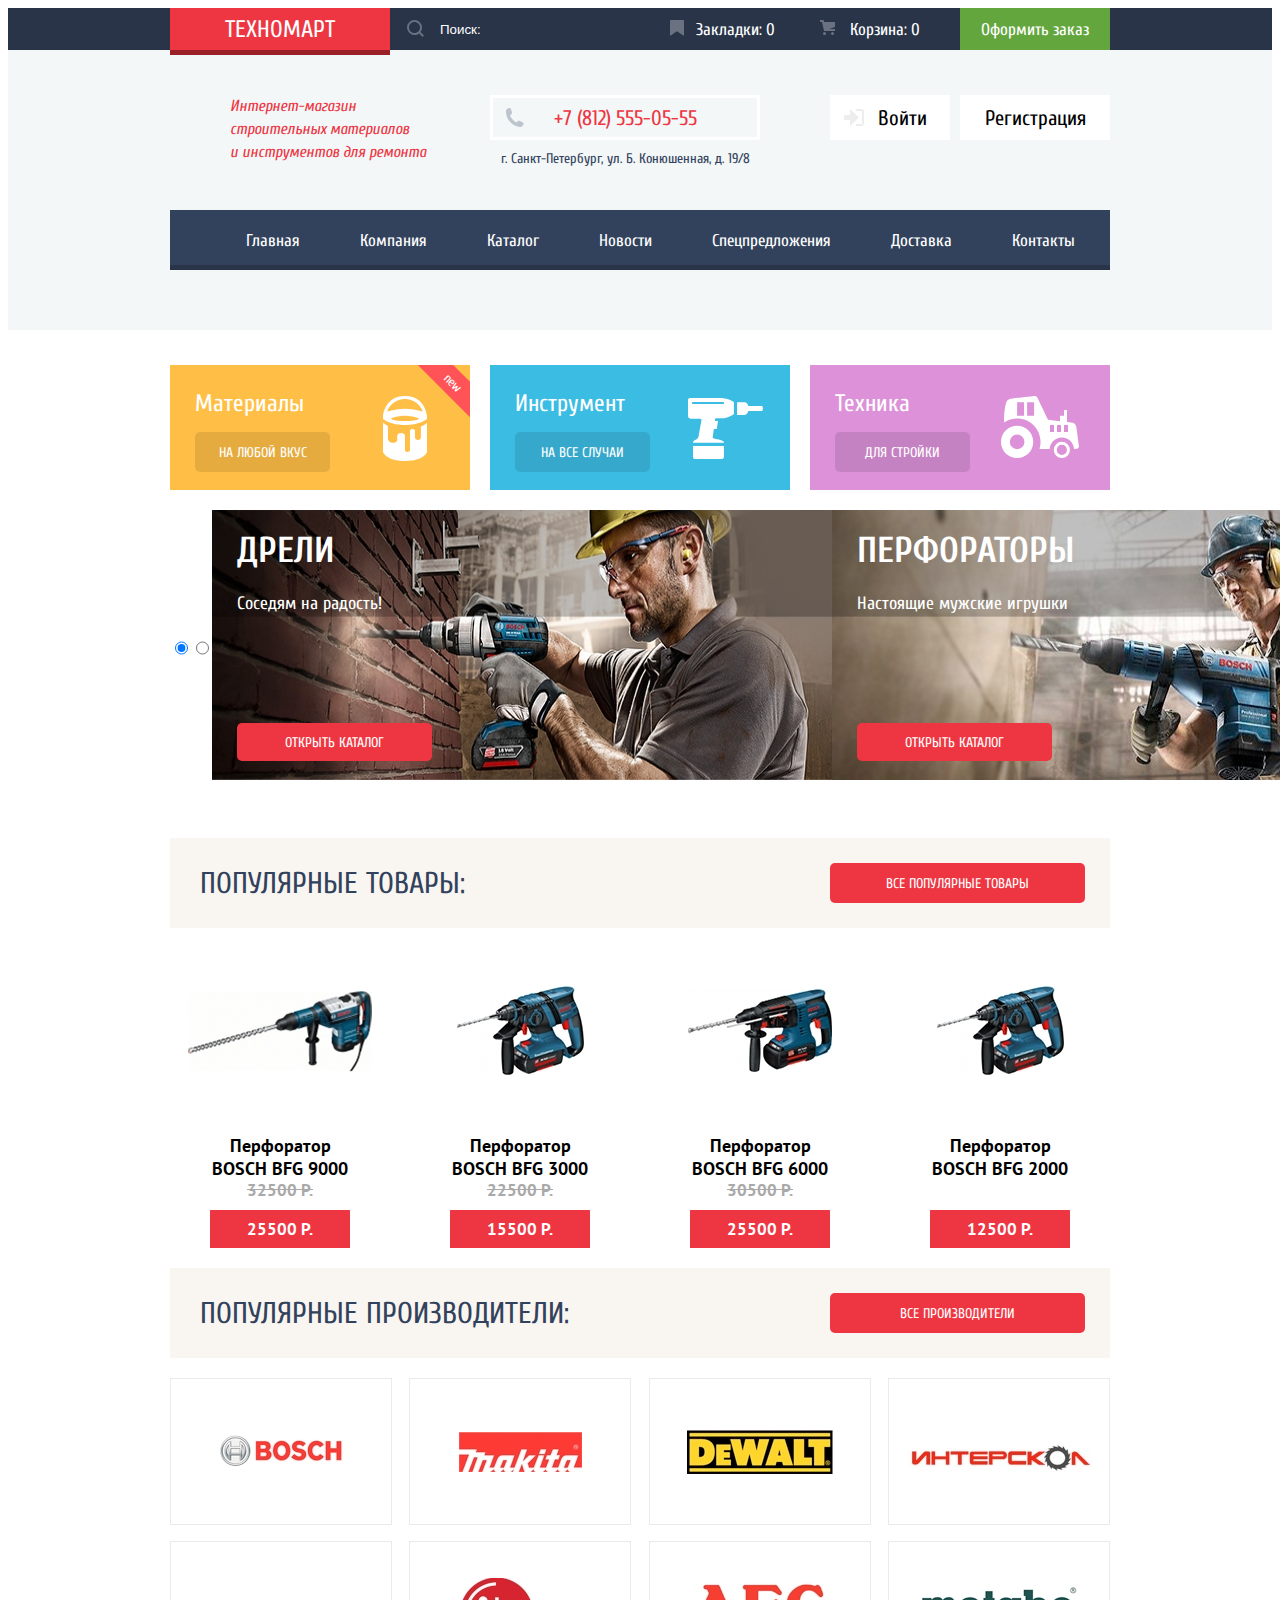
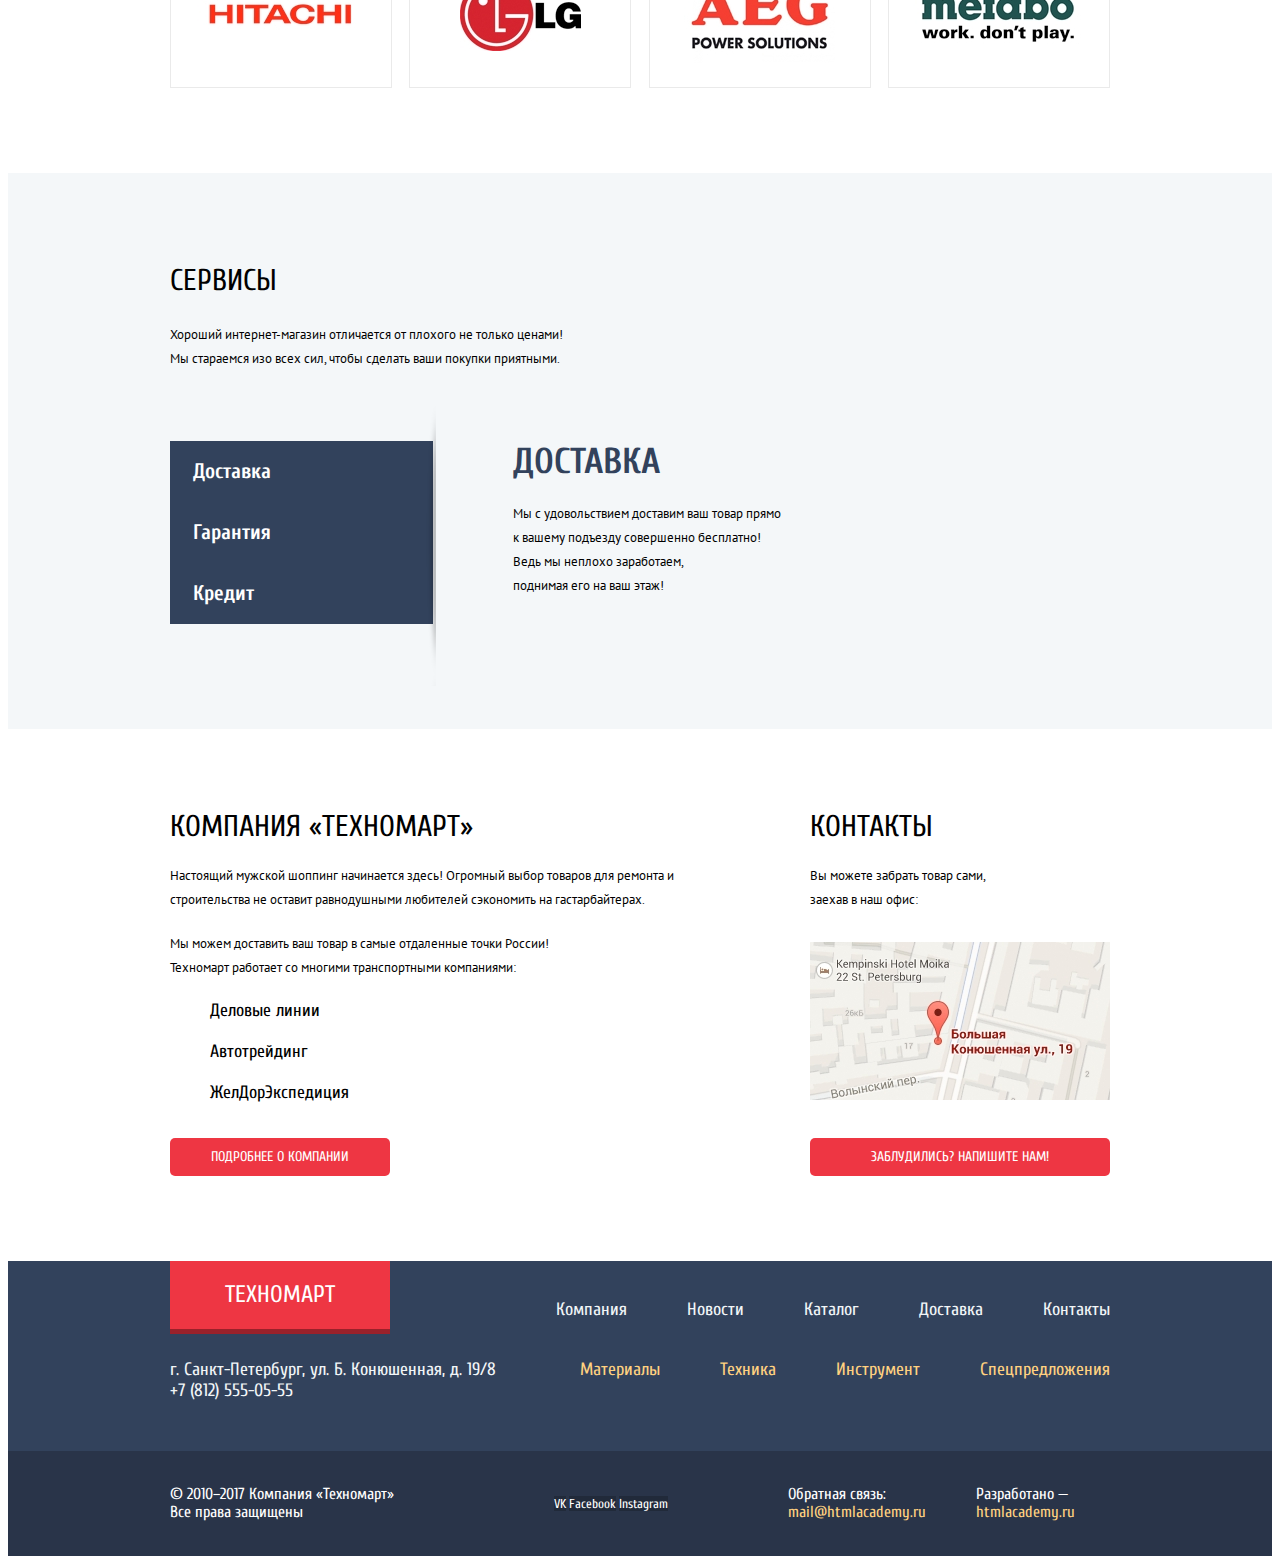
==== index.html @ 55480ac1 "Иконки" ====
<!DOCTYPE html>
<html lang="ru">
<head>
    <meta charset="UTF-8">
    <title>HTML Academy: Техномарт</title>
    <link rel="stylesheet" type="text/css" href="css/normalize.css">
    <link rel="stylesheet" type="text/css" href="css/style.css">
   	<link href="https://fonts.googleapis.com/css?family=Cuprum:400,400i,700|PT+Sans:400,700&amp;subset=cyrillic" rel="stylesheet"> 
</head>
<body>
	<header class="main_header">
		<div class="top_header">
			<div class="wrapper">
				<a href="index.html" class="logo">Техномарт</a>
				<form class="search">
					<label for="search_field" class="visually_hidden"> Поиск:</label>
					<input type="search" id="search_field" class="search_field" placeholder="Поиск:">
				</form>
				<a href="" class="bookmark">Закладки: 0</a>
				<a href="" class="basket">Корзина: 0</a>
				<a href="" class="ordering">Оформить заказ</a>
			</div>
		</div>
		<div class="main_header_main">
			<div class="wrapper">			
				<div class="main_header_about_market">
					<p>Интернет-магазин строительных материалов<br> и инструментов для ремонта</p>
				</div>
				<div class="main_header_contacts">
					<a href="tel: +78125550555">+7 (812) 555-05-55</a>
					<p>г. Санкт-Петербург, ул. Б. Конюшенная, д. 19/8</p>
				</div>
				<div class="entry">
					<div class="entry_form">
						<a href="" class="entry_form_login">Войти</a>
						<a href="">Регистрация</a>
					</div>
					<div class="entry_persone visually_hidden">
						<div class="entry_name">
							<p>Равшан Джамшутович</p>
							<button type="button" class="visually_hidden">Выход</button>
						</div>

						<div class="entry_persone_info">
							<a href="">Мои заказы</a>
							<a href="">Личный кабинет</a>
						</div>
					</div>
				</div>
			</div>
			<div class="wrapper">
				<nav class="main_navigation">
					<ul>
						<li><a href="index.html">Главная</a></li>
						<li><a href="">Компания</a></li>
						<li><a href="catalog.html">Каталог</a></li>
						<li><a href="">Новости</a></li>
						<li><a href="">Спецпредложения</a></li>
						<li><a href="">Доставка</a></li>
						<li><a href="">Контакты</a></li>
					</ul>
				</nav>
			</div>						
		</div>
	</header>
	<main>
		<section class="main_categories">
			<div class="wrapper">
				<div class="main_categories_cell">
					<div class="material categories_cell_item">
						<h2>Материалы</h2>
						<a href="">На любой вкус</a>
					</div>
					<div class="instrument categories_cell_item">
						<h2>Инструмент</h2>
						<a href="">На все случаи</a>
					</div>
					<div class="technics categories_cell_item">
						<h2>Техника</h2>
						<a href="">Для стройки</a>
					</div>
				</div>
				<div class="slider_and_info">
					<div class="slider">
						<input type="radio" id="slider_swich_backward" class="slider_swich_backward" name="slider_swich" checked value="1">
						<input type="radio" id="slider_swich_forward" class="slider_swich_forward" name="slider_swich" value="2">
						<label for="slider_swich_backward"></label>
						<label for="slider_swich_forward"></label>						
						<div class="slider_drill">
							<div class="image_container">
								<img src="img/man-and-drill.jpg" alt="Мужчина с дрелью" width="620" height="270">
							</div>
							<h2>Дрели</h2>							
							<p>Соседям на радость!</p>
							<a class="main_link" href="">Открыть каталог</a>
						</div>
						<div class="slider_puncher">
							<div class="image_container">
								<img src="img/man-and-puncher.jpg" alt="Мужчина с перфоратором" width="620" height="270">
							</div>
							<h2>Перфораторы</h2>
							<p>Настоящие мужские игрушки</p>
							<a class="main_link" href="catalog.html">Открыть каталог</a>
						</div>										
					</div>
					<div class="info">
						<div class="discounts categories_cell_item">
							<h2>Скидки 50%</h2>
							<a href="">На 350 товаров</a>
						</div>
						<div class="delivery categories_cell_item">
							<h2>Доставка</h2>
							<a href="">Бесплатно</a>
						</div>
					</div>
				</div>
			</div>
		</section>
		<section class="popular_products">
			<div class="wrapper">
				<div class="popular_products_head">
					<h2 class="category_headline">Популярные товары:</h2>
					<a class="main_link" href="">Все популярные товары</a>
				</div>
				<div class="products_grid">
					<div class="products_grid_item">
						<div class="container_grid_item">
							<div class="image_container">
								<img src="img/puncher-bosch-bfg-9000.jpg" alt="Перфоратор BOSCH BFG 9000" width="184" height="164">
							</div>
							<div class="buy_or_remember">
								<a href="">Купить</a>
								<a href="">В закладки</a>
							</div>
						</div>
						<p>Перфоратор BOSCH BFG 9000</p>
						<div class="price">
							<p>32500 Р.</p>
							<a class="main_link" href="">25500 Р.</a>
						</div>
					</div>
					<div class="products_grid_item">
						<div class="container_grid_item">
							<div class="image_container">
								<img src="img/puncher-bosch-bfg-3000.jpg" alt="Перфоратор BOSCH BFG 3000" width="127" height="112">
							</div>
							<div class="buy_or_remember">
								<a href="">Купить</a>
								<a href="">В закладки</a>
							</div>
						</div>
						<p>Перфоратор BOSCH BFG 3000</p>
						<div class="price">
							<p>22500 Р.</p>
							<a class="main_link" href="">15500 Р.</a>
						</div>
					</div>
					<div class="products_grid_item">
						<div class="container_grid_item">
							<div class="image_container">
								<img src="img/puncher-bosch-bfg-6000.jpg" alt="Перфоратор BOSCH BFG 6000" width="144" height="128">
							</div>
							<div class="buy_or_remember display_off">
								<a href="">Купить</a>
								<a href="">В закладки</a>
							</div>
						</div>
						<p>Перфоратор BOSCH BFG 6000</p>
						<div class="price">
							<p>30500 Р.</p>
							<a class="main_link" href="">25500 Р.</a>
						</div>
					</div>
					<div class="products_grid_item">
						<div class="container_grid_item">
							<div class="image_container">
								<img src="img/puncher-bosch-bfg-2000.jpg" alt="Перфоратор BOSCH BFG 2000" width="127" height="112">
							</div>
							<div class="buy_or_remember display_off">
								<a href="">Купить</a>
								<a href="">В закладки</a>
							</div>
						</div>
						<p>Перфоратор BOSCH BFG 2000</p>
						<div class="price">
							<p></p>
							<a class="main_link" href="">12500 Р.</a>
						</div>
					</div>
				</div>
			</div>
		</section>
		<section class="popular_manufacturer">
			<div class="wrapper">
				<div class="popular_manufacturer_head">
					<h2 class="category_headline">Популярные производители:</h2>
					<a class="main_link" href="">Все производители</a>
				</div>
				<div class="popular_manufacturer_grid">
					<a href=""><img src="img/bosch.jpg" alt="bosch" width="126" height="37"></a>
					<a href=""><img src="img/makita.jpg" alt="makita" width="123" height="40"></a>
					<a href=""><img src="img/dewalt.jpg" alt="dewalt" width="146" height="44"></a>
					<a href=""><img src="img/interskol.jpg" alt="interskol" width="200" height="88"></a>
					<a href=""><img src="img/hitachi.jpg" alt="hitachi" width="169" height="31"></a>
					<a href=""><img src="img/lg.jpg" alt="lg" width="121" height="73"></a>
					<a href=""><img src="img/aeg.jpg" alt="aeg" width="151" height="96"></a>
					<a href=""><img src="img/metabo.jpg" alt="metabo" width="204" height="69"></a>
				</div>				
			</div>
		</section>
		<section class="services">
			<div class="wrapper">
				<div class="services_top_part">
					<h2>Сервисы</h2>
					<p class="services_paragraph">Хороший интернет-магазин отличается от плохого не только ценами! <br>
					Мы стараемся изо всех сил, чтобы сделать ваши покупки приятными.</p>
				</div>
				<div class="services_bottom_part">
					<ul class="services_bottom_part_nav">
						<li>Доставка</li>
						<li>Гарантия</li>
						<li>Кредит</li>							
					</ul>
					<div class="services_delivery">
						<h2 class="services_headline">Доставка</h2>
						<p class="services_paragraph">Мы с удовольствием доставим ваш товар прямо<br> к вашему подъезду совершенно бесплатно!</p>
						<p class="services_paragraph">Ведь мы неплохо заработаем,<br> поднимая его на ваш этаж!</p>
					</div>
					<div class="services_guarantee">
						<h2 class="services_headline">Гарантия</h2>
						<p class="services_paragraph">Если купленный у нас товар поломается или заискрит,<br> а также в случае пожара, спровоцированного его возгаранием,<br>  вы всегда можете быть уверены в нашей гарантии.<br> Мы обменяем сгоревший товар на новый. </p>
						<p class="services_paragraph">Дом уж восстановите как-нибудь сами.</p>
					</div>
					<div class="services_credit">
						<h2 class="services_headline">Кредит</h2>
						<p class="services_paragraph">Залезть в долговую яму стало проще!</p>
						<p class="services_paragraph">Кредитные консультанты придут вам на помощь.</p>
						<a class="main_link" href="">Отправить заявку</a>
					</div>										
				</div>
			</div>
		</section>
		<section class="about">
			<div class="wrapper">
				<div class="about_company">
					<h1 class="about_headline">Компания «Техномарт»</h1>
					<p class="services_paragraph">Настоящий мужской шоппинг начинается здесь! Огромный выбор товаров для ремонта и строительства не оставит равнодушными любителей сэкономить на гастарбайтерах.</p>
					<p class="services_paragraph">Мы можем доставить ваш товар в самые отдаленные точки России! <br>
					Техномарт работает со многими транспортными компаниями:</p>
					<ul>
						<li><a class="about_company_link" href="">Деловые линии</a></li>
						<li><a class="about_company_link" href="">Автотрейдинг</a></li>
						<li><a class="about_company_link" href="">ЖелДорЭкспедиция</a></li>
					</ul>
					<a class="main_link" href="">Подробнее о компании</a>
				</div>
				<div class="contacts">
					<p class="about_headline">Контакты</p>
					<p class="services_paragraph">Вы можете забрать товар сами,<br> заехав в наш офис:</p>
					<div class="image_container">
						<img src="img/map-mini.jpg" alt="Карта" width="300" height="158">
					</div>
					<a class="main_link" href="">Заблудились? Напишите нам!</a>
				</div>
			</div>
		</section>
		<section class="write_us visually_hidden">
			<button>Закрыть</button>
			<form action="">
				<label for="your_name">Ваше имя:</label>
				<input type="text" id="your_name" class="your_name" placeholder="Имя Фамилия">
				<label for="your_email">Ваш e-mail:</label>
				<input type="main" id="your_email" class="your_email" placeholder="email@example.com">
				<label for="your_message">Текст письма:</label>
				<textarea name="Message" id="your_message" cols="30" rows="10" placeholder="В свободной форме"></textarea>
				<button type="submit">Отправить</button>
			</form>
		</section>
		<section class="maps visually_hidden">
			<button>Закрыть</button>
			<div class="image_container">
				<img src="img/map_big.jpg" alt="Карта" width="940" height="447">
			</div>
		</section>		
	</main>
	<footer>
		<div class="footer_heater">
			<div class="wrapper">
				<div class="footer_heater_top">
					<a href="index.html" class="logo">Техномарт</a>
					<ul>
						<li><a class="footer_nav_link grey" href="">Компания</a></li>
						<li><a class="footer_nav_link grey" href="">Новости</a></li>
						<li><a class="footer_nav_link grey" href="catalog.html">Каталог</a></li>
						<li><a class="footer_nav_link grey" href="">Доставка</a></li>
						<li><a class="footer_nav_link grey" href="">Контакты</a></li>
					</ul>
				</div>
				<div class="footer_heater_bottom">
					<p class="footer_contacts">г. Санкт-Петербург, ул. Б. Конюшенная, д. 19/8 <br><a href="tel: +78125550555">+7 (812) 555-05-55</a></p>
					<ul>
						<li><a class="footer_nav_link yellow" href="">Материалы</a></li>
						<li><a class="footer_nav_link yellow" href="">Техника</a></li>
						<li><a class="footer_nav_link yellow" href="">Инструмент</a></li>
						<li><a class="footer_nav_link yellow" href="">Спецпредложения</a></li>
					</ul>
				</div>
			</div>
		</div>
		<div class="footer_footer">
			<div class="wrapper">
				<p class="copyright">© 2010–2017 Компания «Техномарт»<br>Все права защищены</p>
				<div class="social">
					<a href="">VK</a>
					<a href="">Facebook</a>
					<a href="">Instagram</a>
				</div>
				<p class="feedback">Обратная связь: <br>
					<a href="mailto: mail@htmlacademy.ru">mail@htmlacademy.ru</a></p>
				<p class="developed_by">Разработано — <br>
					<a href="https://htmlacademy.ru/intensive/htmlcss">htmlacademy.ru</a></p>
			</div>
		</div>
	</footer>
	<script>document.write('<script src="http://' + (location.host || 'localhost').split(':')[0] + ':35729/livereload.js?snipver=1"></' + 'script>')</script>
  </body>
</html>
---- css/style.css ----
html {
	box-sizing: border-box;
}
body {
	font-family: 'Cuprum', Arial, sans-serif;
	font-size: 13px;
}
a { 
	text-decoration: none;
}
* {
/*outline: 1px solid red;*/
}
.visually_hidden {
	position: absolute !important;
	clip: rect(1px 1px 1px 1px); /* IE6, IE7 */
	clip: rect(1px, 1px, 1px, 1px);
	padding:0 !important;
	border:0 !important;
	height: 1px !important; 
	width: 1px !important; 
	overflow: hidden;
}
.wrapper {
	width: 940px;
	margin: 0 auto 0;
}
/*header*/
.top_header {
	width: 100%;
	background-color: #293449;
	color: #ffffff;
}
.top_header .wrapper {
	display: flex;
	min-height: 42px;
	justify-content: space-between;
}
.logo {
	display: flex;
	justify-content: center;
	align-items: center;
	position: relative;	
	min-width: 220px;
	font-size: 24px;
	color: #ffffff;
	text-transform: uppercase;
	background-color: #ee3643;
}
.logo::after {
	content: '';
	position: absolute;
	bottom: -5px;
	left: 0;
	width: 220px;
	height: 5px;
	background-color: #9a212a;

}
.logo:hover {
	background-color: #ca2c37;
}
.logo:hover::after {
	background-color: #9a212a;
}
.logo:active {
	background-color: #ba2732;
}
.logo:active::after {
	background-color: #8e1e26;
}
.top_header .wrapper {
	display: flex;
	height: 100%;
}
.top_header a:not(.logo),
.top_header .search {
	color: #ffffff;
	font-size: 17px;
}
.top_header a:not(.logo) {
	display: flex;
	justify-content: center;
	align-items: center;	
	min-width: 150px;
}
.search {
	display: flex;
	position: relative;
}
.search_field {
	min-width: 270px;
	background-color: #293449;
	border: 0;
	padding-left: 50px;
}
.search_field {
	background-image: url(../img/icon-search-stat.svg);
	background-repeat: no-repeat;	
	background-position: 17px 12px;
}
.search_field:hover {
	background-image: url(../img/icon-search.svg);
}
.search_field:active {
	background-image: url(../img/icon-search.svg);
}
.search_field:focus {
	background-image: url(../img/icon-search-red.svg);
}
.search input::-webkit-input-placeholder {
	color: #ffffff; 
	opacity: 1;
}
.search input::-moz-placeholder { 
	color: #ffffff; 
	opacity: 1; 
}
.search input:-webkit-input-placeholder {
	color: #ffffff; 
	opacity: 1;
}
.search input:-moz-placeholder { 
	color: #ffffff; 
	opacity: 1; 
}
.search_field:focus,
.search label:focus {
	background-color: #ffffff;
	color: #000000;
}
.search_field:not(:focus):hover,
.top_header a:not(.logo):not(.ordering):hover {
	background-color: #212a3a;
}
.bookmark {
	position: relative;
}
.bookmark::before {
	content: '';
	position: absolute;
	top: 12px;
	left: 10px;
	width: 17px;
	height: 17px;
	background: url(../img/icon-bookmark.svg) no-repeat;
	opacity: 0.3;
}
.bookmark:hover::before {
	opacity: 1;
}
.bookmark:active::before {
	opacity: 0.5;
}
.basket {
	position: relative;
}
.basket::before {
	content: '';
	position: absolute;
	top: 12px;
	left: 10px;
	width: 17px;
	height: 17px;
	background: url(../img/icon-cart.svg) no-repeat;
	opacity: 0.3;	
}
.basket:hover::before {
	opacity: 1;
}
.basket:active::before {
	opacity: 0.5;
}
.top_header .bookmark:active,
.top_header .basket:active {
	background-color: #161d29;
	color: rgba(255, 255, 255, 0.5);	
}
.top_header .ordering {
	background-color: #63a63e;
}
.top_header .ordering:hover {
	background-color: #5fbb2d;
}
.top_header .ordering:active {
	background-color: #518534;
	color: rgba(255, 255, 255, 0.5);
}
.main_header_main {
	min-height: 280px;
	background-color: #f3f7f8;
}
.main_header_main .wrapper:first-child {
	display: flex;
	min-height: 115px;
	padding-top: 45px;
}
.main_header_main .wrapper:last-child {
	display: flex;
}
.main_header_about_market {
	display: flex;
	justify-content: center;
	align-items: flex-start;
	min-width: 320px;
	width: 196px;
	color: #ee3643;
	font-style: italic;
	font-size: 16px;
	line-height: 23px;
}
.main_header_about_market p {
	display: flex;
	align-items: center;
	width: 200px;
	margin: 0;
}
.main_header_contacts {
	display: flex;
	position: relative;
	flex-direction: column;
	justify-content: flex-start;
	align-items: center;
}
.main_header_contacts::before {
	content: '';
	position: absolute;
	top: 13px;
	left: 15px;
	width: 19px;
	height: 19px;
	background: url(../img/icon-phone.svg) no-repeat;
	opacity: 0.9;		
}
.main_header_contacts a {
	display: flex;
	justify-content: center;
	align-items: center;
	box-sizing: border-box;
	min-width: 270px;
	min-height: 45px;
	font-size: 21px;
	color: #ee3643;
	border: 3px solid #ffffff;
}
.main_header_contacts p {
	margin-top: 10px;
	font-size: 14px;
	color: #32425c;
}
.entry {
	display: flex;
	justify-content: flex-end;
	align-items: flex-start;	
	min-width: 350px;
}
.entry_form {
	display: flex;	
}
.entry_form a:first-child {
	display: flex;
	position: relative;
	justify-content: flex-start;
	align-items: center;	
	box-sizing: border-box;
	min-width: 120px;
	min-height: 45px;
	padding-left: 48px;
	margin-right: 10px;
	background-color: #ffffff;
}
.entry_form_login::before {
	content: '';
	position: absolute;
	top: 14px;
	left: 14px;
	width: 20px;
	height: 17px;
	background: url(../img/icon-login.svg) no-repeat;
	opacity: 0.3;		
}
.entry_form_login:hover::before {
	background: url(../img/icon-login-hover.svg) no-repeat;
	opacity: 1;
}
.entry_form_login:active::before {
	background: url(../img/icon-login.svg) no-repeat;
	opacity: 0.3;
}
.entry_persone p {
	display: flex;
	justify-content: center;
	align-items: center;
	min-width: 300px;
	min-height: 45px;
	margin: 0;
}
.entry_form a:last-child {
	display: flex;
	justify-content: center;
	align-items: center;	
	min-width: 150px;
	min-height: 45px;
	background-color: #ffffff;	
}
.entry_form a,
.entry_name p {
	font-size: 21px;
	color: #000000;
}
.entry_form a:hover,
.entry_persone_info a:hover {
	color: #ee3643;	
}
.entry_form a:active,
.entry_name p:active,
.entry_persone_info a:active {
	color: rgba(0, 0, 0, 0.3);
}
.entry_persone_info {
	display: flex;
	justify-content: flex-start;
	align-items: center;
	position: relative;	
}
.entry_persone_info a:first-child {
	margin-right: 20px;
}
.entry_persone_info a:first-child::after {
	content: '';
	width: 4px;
	height: 5px;
	background-color: #32425c;
	border-radius: 50%;
	margin-left: 15px;
	position: absolute;	
	top: 6px;
	left: 90px;
}
.entry_persone_info a {
	font-size: 16px;
	color: #32425c;
	text-decoration: underline;
	margin-left: 15px;
}
.entry_name {
	display: flex;
	justify-content: center;
	align-items: center;	
	min-width: 300px;
	min-height: 45px;
	background-color: #ffffff;		
	margin-bottom: 10px;	
}
.main_navigation {
	width: 100%;
	height: 60px;
	background-color: #32425c;
	box-shadow: inset 0 -5px 0 #293449;
}
.main_navigation ul {
	display: flex;
	justify-content: center;
	list-style: none;
	margin: 0px;
}
.main_navigation a {
	display: flex;
	justify-content: center;
	align-items: center;		
	height: 60px;
	font-size: 17px;
	color: #ffffff;
	background-color: #32425c;
	padding-left: 30px;
	padding-right: 30px;
	box-shadow: inset 0 -5px 0 #293449;	
}
.main_navigation a:hover {
	background-color: #293449;
}
.main_navigation a:active {
	background-color: #1d2739;
	opacity: 0.5;
}
/*main*/
.category_headline {
	font-size: 30px;
	color: #32425c;
	font-weight: normal;
	text-transform: uppercase;
	margin: 0;
}					
/*index.html*/
/*section	main_categories*/
.main_categories {
	background-color: #ffffff;
	margin-bottom: 55px;
}
.main_categories_cell {
	display: flex;
	justify-content: space-between;
	padding-top: 35px;
	padding-bottom: 20px;
}
.categories_cell_item {
	display: flex;
	flex-direction: column;
	justify-content: flex-start;
	align-items: flex-start;	
	width: 300px;
	height: 125px;
	box-sizing: border-box;
	padding-top: 25px;
	padding-left: 25px;	
}
.categories_cell_item h2 {
	margin-top: 0;
	margin-bottom: 15px;
}
.categories_cell_item a {
	display: flex;
	justify-content: center;
	align-items: center;
	width: 135px;
	height: 40px;
	border-radius: 5px;
}				
.material {
	position: relative;
	background-color: #ffbf47;
	background-image: url(../img/icon-materials.svg);
	background-repeat: no-repeat;
	background-position: 213px 31px;
	overflow: hidden;
}
.material::after {
	content: 'new';
	position: absolute;
	top: 5px;
	right: -23px;
	width: 80px;
	height: 25px;
	background-color: #ff5357;
	color: white;
	display: flex;
	justify-content: center;
	align-items: center;
	transform: rotate(45deg);


}
.instrument {
	background-color: #3bbce3;
	background-image: url(../img/icon-instruments.svg);
	background-repeat: no-repeat;
	background-position: 198px 33px;	
}
.technics {	
	background-color: #dc91d8;
	background-image: url(../img/icon-technics.svg);
	background-repeat: no-repeat;
	background-position: 191px 31px;		
}
.discounts {	
	background-color: #8ed78f;
	background-image: url(../img/icon-discounts.svg);
	background-repeat: no-repeat;
	background-position: 196px 26px;	
}
.delivery {
	background-color: #ffc047;
	background-image: url(../img/icon-delivery.svg);
	background-repeat: no-repeat;
	background-position: 191px 32px;	
}
.material h2,
.instrument h2,
.technics h2,
.discounts h2,
.delivery h2 {
	font-size: 24px;
	font-weight: normal;
	color: #ffffff;
}
.material a,
.instrument a,
.technics a,
.discounts a,
.delivery a {
	background-color: rgba( 0, 0, 0, 0.1);
	text-transform: uppercase;
	font-size: 14px;
	color: #ffffff;
}
.material a:hover,
.instrument a:hover,
.technics a:hover,
.discounts a:hover,
.delivery a:hover {
	background-color: rgba( 0, 0, 0, 0.2);
}
.material a:active,
.instrument a:active,
.technics a:active,
.discounts a:active,
.delivery a:active {
	background-color: rgba( 0, 0, 0, 0.3);	
}
.slider_and_info {
	display: flex;
	justify-content: space-between;
}
.info {
	display: flex;
	flex-direction: column;
	align-items: flex-end;
	width: 300px;
}
.discounts {
	margin-bottom: 20px;
}
.slider {
	display: flex;
	position: relative;
	width: 620px;
/*	overflow: hidden;*/
}
input.slider_swich_forward:checked label[for="slider_swich_forward"] {
	display: flex;
	width: 300px;
	height: 300px;
	background-color: red;
}
.slider_swich_forward:checked .slider_drill,
.slider_swich_forward:checked .slider_puncher {
	transform: translateX(-620px);
}
.slider h2 {
	font-size: 36px;
	color: #ffffff;
	text-transform: uppercase;
	margin: 0;
}
.slider p {
	font-size: 18px;
	color: #ffffff;
}
.slider_drill,
.slider_puncher {
	position: relative;
}
.slider_drill h2,
.slider_puncher h2 {
	position: absolute;
	top: 20px;
	left: 25px;
}
.slider_drill p,
.slider_puncher p {
	position: absolute;
	top: 65px;
	left: 25px;	
}
.slider_drill a,
.slider_puncher a {
	display: flex;
	justify-content: center;
	align-items: center;	
	position: absolute;
	bottom: 22px;
	left: 25px;	
	width: 195px;
	height: 38px;
	border-radius: 5px;
}
.main_link {
	background-color: #ee3643;
	font-size: 14px;
	color: #ffffff;
	text-transform: uppercase;
}
.main_link:hover {
	background-color: #ca2c37;
}
.main_link:active {
	background-color: #ba2732;
}
/*section popular_products*/
.popular_products {
	background-color: #ffffff;
}
.popular_products_head,
.popular_manufacturer_head {
	display: flex;
	box-sizing: border-box;
	justify-content: space-between;
	align-items: center;
	width: 100%;
	min-height: 90px;
	background-color: #f9f5f0;
	padding-left: 30px;
	padding-right: 25px;
	margin-bottom: 20px;
}
.popular_products_head a,
.popular_manufacturer_head a {
	display: flex;
	justify-content: center;
	align-items: center;
	width: 255px;
	height: 40px;
	border-radius: 5px;	
}
.products_grid {
	display: flex;
	justify-content: space-between;
}
.products_grid_item {
	display: flex;
	position: relative;		
	flex-direction: column;
	justify-content: space-between;
	align-items: center;
	width: 220px;
	height: 320px;
	box-sizing: border-box;
	padding-bottom: 20px;
}
.products_grid_item:hover {
	box-shadow: 0 10px 25px rgba(41, 52, 73, 0.5);
} 
.container_grid_item {
	display: flex;
	position: relative;	
	justify-content: center;
	align-items: center;	
	width: 100%;
	height: 180px;
}
.buy_or_remember {
	position: absolute;
	top: 43px;
	left: 41px;
	display: none;	
}
.products_grid_item:hover img {
	display: none;
}
.products_grid_item:hover .buy_or_remember {
	display: block;
}
.price {
	display: flex;
	flex-direction: column;
	justify-content: center;
	align-items: center;	
}
.price a {
	display: flex;
	justify-content: center;
	align-items: center;	
	width: 140px;
	height: 38px;
	box-sizing: border-box;
}
.products_grid_item p:first-of-type {
	width: 160px;
	height: 18px;
	text-align: center;
	font-family: "PT Sans", Arial, sans-serif;
	font-size: 18px;
	font-weight: bold;
	color: #000000;
	margin-bottom: 10px;	
}
.price p:last-of-type {
	font-family: "PT Sans", Arial, sans-serif;
	font-size: 17px;
	font-weight: bold;	
	color: #a9a9a9;	
	text-decoration: line-through;
	text-transform: uppercase;
	margin-bottom: 13px;
}
.price a {
	font-family: "PT Sans", Arial, sans-serif;
	font-size: 17px;
	font-weight: bold;
	color: #ffffff;
	text-transform: uppercase;	
}
.buy_or_remember a:first-child {
	display: flex;
	justify-content: center;
	align-items: center;
	width: 135px;
	height: 38px;	
	border-radius: 3px;
	background-color: #63a63e;
	box-shadow: inset 0 -3px 0 #367315;
	font-size: 14px;
	color: #ffffff;
	text-transform: uppercase;
	margin-bottom: 8px;
}
.buy_or_remember a:first-child:hover {
	background-color: #5fbb2d;
	box-shadow: inset 0 -3px 0 #367315;	
}
.buy_or_remember a:first-child:active {
	background-color: #518534;
	box-shadow: none;		
}
.buy_or_remember a:last-child {
	display: flex;
	box-sizing: border-box;
	justify-content: center;
	align-items: center;
	width: 135px;
	height: 38px;	
	border-radius: 3px;	
	border: 3px solid #63a63e;
	font-size: 14px;
	color: #32425c;
	text-transform: uppercase;
}
.buy_or_remember a:last-child:hover {
	border: 3px solid #32425c;	
}
.buy_or_remember a:last-child:active {
	border: 3px solid #32425c;
	opacity: 0.3;
	color: #32425c;
}
/*section popular_manufacturer*/
.popular_manufacturer {
	background-color: #ffffff;	
}
.popular_manufacturer_grid {
	display: flex;
	justify-content: space-between;
	align-content: space-between;
	min-height: 310px;
	flex-wrap: wrap;
	margin-bottom: 85px;	
}

.popular_manufacturer_grid a {
	display: flex;
	justify-content: center;
	align-items: center;
	width: 220px;
	height: 145px;	
	border: 1px solid #eaeaea;
}
.popular_manufacturer_grid a:hover {
	box-shadow: 0 10px 25px rgba(41, 52, 73, 0.5);
}
.popular_manufacturer_grid a:active {
	box-shadow: 0 4px 10px rgba(41, 52, 73, 0.5);
}
/* section services*/
.services {
	background-color: #f4f7f9;
	padding-top: 65px;
	padding-bottom: 105px;
}
.services_top_part {
	margin-bottom: 70px;
}
.services_top_part h2 {
	font-size: 30px;
	color: #000000;
	font-weight: normal;
	text-transform: uppercase;
}
.services_paragraph {
	font-family: "PT Sans", Arial, sans-serif;
	font-size: 13px;
	color: #000000;
	line-height: 24px;
	margin: 0;
}
.services_headline {
	font-size: 36px;
	color: #32425c;
	text-transform: uppercase;
	margin: 0;
}
.services_bottom_part {
	display: flex;
	justify-content: flex-start;
	align-items: flex-start;
}
.services_guarantee {
	display: none;
}
.services_credit {
	display: none;
}
.services_bottom_part_nav {
	display: flex;
	position: relative;
	box-sizing: border-box;
	flex-direction: column;
	min-width: 240px;
	list-style: none;
	align-self: flex-start;
	margin: 0;
	padding: 0;
}
.services_bottom_part_nav:after {
	content: '';
	position: absolute;
	top: -35px;
	right: -4px;
	width: 11px;
	height: 280px;
	background: url(../img/shadow_line.png);
}
.services_bottom_part_nav li {
	display: flex;
	align-items: center;
	width: 240px;
	height: 61px;
	background-color: #32425c;
	font-size: 21px;
	font-weight: bold;
	color: #ffffff;
	padding-left: 23px;
}
.services_bottom_part_nav li:hover {
	background-color: #293449;
}
.services_bottom_part_nav li:active {
	background-color: #ffffff;
	color: #32425c;
}
.services_delivery,
.services_guarantee,
.services_credit {
	margin-left: 80px;
}
.services_delivery h2,
.services_guarantee h2,
.services_credit h2 {
	margin-bottom: 20px;
}

/*section about*/
.about .wrapper {
	display: flex;
	justify-content: space-between;
	padding-top: 80px;
	margin-bottom: 85px;
}
.about_company {
	display: flex;
	flex-direction: column;
	width: 520px; 
}
.contacts {
	display: flex;
	flex-direction: column;	
	width: 300px;
}
.about_headline {
	font-size: 30px;
	font-weight: normal;
	text-transform: uppercase;
	margin-top: 0;
	margin-bottom: 20px;
}
.about_company .services_paragraph {
	margin-bottom: 20px;
}
.about_company ul {
	list-style: none;
	margin: 0;
}
.about_company li:not(:last-child) {
	margin-bottom: 20px;
}
.about_company li:last-child {
	margin-bottom: 35px;
}
.about_company .main_link {
	display: flex;
	justify-content: center;
	align-items: center;
	width: 220px;
	height: 38px;
	border-radius: 5px;
}
.about_company_link {
	font-size: 18px;
	color: #000000;	
}
.contacts .services_paragraph {
	margin-bottom: 30px;
}
.contacts img {
	margin-bottom: 35px;	
}
.contacts .main_link {
	display: flex;
	justify-content: center;
	align-items: center;
	width: 300px;
	height: 38px;
	border-radius: 5px;		
}
/*cataloh.html*/
.breadcrumbs ul {
	display: flex;
	list-style: none;
	margin: 0;
	padding: 0;
}
.breadcrumbs li {
	margin-right: 40px;
}
.breadcrumbs_link {
	font-family: "PT Sans", Arial, sans-serif;
	font-size: 13px;
	line-height: 60px;
	color: #000000;
	text-transform: uppercase;
}
/*section product_page*/
.perforator_link {
	display: flex;
	justify-content: flex-start;
	align-items: center;
	width: 100%;
	min-height: 90px;
}
.perforator_link .category_headline {
	margin-left: 30px;
}
.perforator_link {
	background-color: #f2f6f8;	
	margin-bottom: 20px;
}
.product_page_container {
	display: flex;
	justify-content: space-between;
}
.product_page_container aside {
	display: flex;
	flex-direction: column;
	width: 220px;
}
.product_page .product_grid {
	display: flex;
	flex-direction: column;
	width: 700px;
}			
.filter {
	align-self: flex-start;
	background-color: #f7f3ec;
}
.column_pointer {	
	display: flex;
	justify-content: flex-start;
	align-items: center;
	height: 38px;
	font-family: "PT Sans", Arial, sans-serif;
	font-size: 13px;
	color: #000000;
	text-transform: uppercase;
	padding-left: 18px;
	margin: 0;	
}
.filter label {
	display: flex;
	justify-content: flex-start;
	align-items: center;
	width: 100%;
	min-height: 55px;	
	font-family: "PT Sans", Arial, sans-serif;
	font-size: 17px;
	font-weight: bold;
	color: #000000;
	background-color: #ffffff;
	text-transform: uppercase;
}
.filter	button {
	font-family: "PT Sans", Arial, sans-serif;
	font-size: 13px;
	color: #000000;	
}
.sorting {
	display: flex;
	background-color: #f7f3ec;
	margin-bottom: 20px;
}
.sorting p {
	margin-right: 140px;	
}
.sorting a:first-of-type {
	margin-right: 70px;
}
.sorting a:nth-of-type(2) {
	margin-right: 65px;	
}
.sorting a:nth-of-type(3) {
	margin-right: 45px;	
}
.sorting a {
	align-self: center;
	font-family: "PT Sans", Arial, sans-serif;
	font-size: 13px;
	line-height: 13px;
	color: #000000;
	opacity: 0.3;
	text-transform: uppercase;
	border-bottom: 1px dotted #ee3643;	
}
.sorting a:hover {
	color: #000000;
	opacity: 1;
	border-bottom: 1px solid #ee3643;	
}
.sorting a:active {
	color: #ee3643;
	border: none;
}
.puncher_products_grid {
	display: flex;
	flex-wrap: wrap;
	justify-content: space-between;
}
.puncher_products_grid .products_grid_item:not(:nth-last-child(-n+3)) {
	margin-bottom: 20px;
}
.puncher_products_grid .products_grid_item:nth-last-child(-n+3) {
	margin-bottom: 50px;	
}
.pagination {
	margin-bottom: 60px;
}
.pagination ul {
	display: flex;
	list-style: none;
	margin: 0;
	padding: 0;
}
.pagination li {
	margin-right: 10px;
}
.pagination a {
	display: flex;
	justify-content: center;
	align-items: center;
	font-family: "PT Sans", Arial, sans-serif;
	font-size: 13px;
	color: #000000;	
	background-color: #ffffff;
	border: 1px solid #e5e5e5;
}
.pagination a:not(.pagination_next) {
	width: 38px;
	height: 38px;	
}
.pagination_next {
	width: 140px;
	height: 38px;
}
.pagination a:hover {
	border: 1px solid #bdc6ca;
}
.pagination a:active {
	border: 1px solid #ee3643;
}
/*.pagination a:visited {
	color: #ffffff;
	background-color: #ee3643;
	border: none;
}*/
/*section about_punchers*/
.about_punchers {
	background-color: #f2f6f8;
	padding-top: 65px;
	padding-bottom: 75px;
}
.about_punchers h2 {
	margin-top: 0;
	margin-bottom: 30px;
}				
/*footer*/
.footer_heater {
	background-color: #32425c;
	padding-bottom: 50px;	
}
.footer_heater .wrapper {
	display: flex;
	flex-direction: column;
}
.footer_heater_top,
.footer_heater_bottom {
	display: flex;
	justify-content: space-between;
}
.footer_heater_top .logo {
	width: 220px;
	height: 68px;
	margin-bottom: 30px;
}
.footer_heater_top ul,
.footer_heater_bottom ul {
	display: flex;
	align-items: center;
	list-style: none;
	padding: 0;
}
.footer_heater_bottom ul {
	align-items: flex-start;
}
.footer_heater_bottom .footer_contacts {
	margin: 0;
}
.footer_heater_top li:not(:last-child),
.footer_heater_bottom li:not(:last-child) {
	margin-right: 60px;
}
.grey {
 	color: #f1f5f7;
}
.yellow {
	color: #ffd180;	
}
.footer_nav_link {
	font-size: 18px;
}
.footer_nav_link:hover {
	text-decoration: underline;
}
.footer_nav_link:active {
	opacity: 0.5;
	text-decoration: none;
}
.footer_contacts,
.footer_contacts a {
	font-size: 18px;
	color: #f1f5f7;
}
.footer_heater_bottom > ul {
	list-style: none;
		margin: 0;
}
.footer_footer {
	background-color: #293449;
}
.footer_footer .wrapper {
	display: flex;
	align-items: center;
	min-height: 105px;	
}
.copyright {
	font-size: 16px;
	line-height: 18px;
	color: #ffffff;
	margin: 0;
}
.social {
	margin-left: 160px;
}
.social a {
	background-color: #212a3a; 
	color: #ffffff;
}
.social a:hover,
.social a:active {
	background-color: #ee3643;
}
.feedback {
	margin-left: 120px;
}
.developed_by {
	margin-left: 50px;	
}
.feedback,
.developed_by {
	font-size: 16px;
	color: #ffffff;
}
.feedback a,
.developed_by a  {
	color: #ffd180;
}
.feedback a:hover,
.developed_by a:hover  {
	text-decoration: underline;
}
.feedback a:active,
.developed_by a:active {
	color: #ee3643;
}
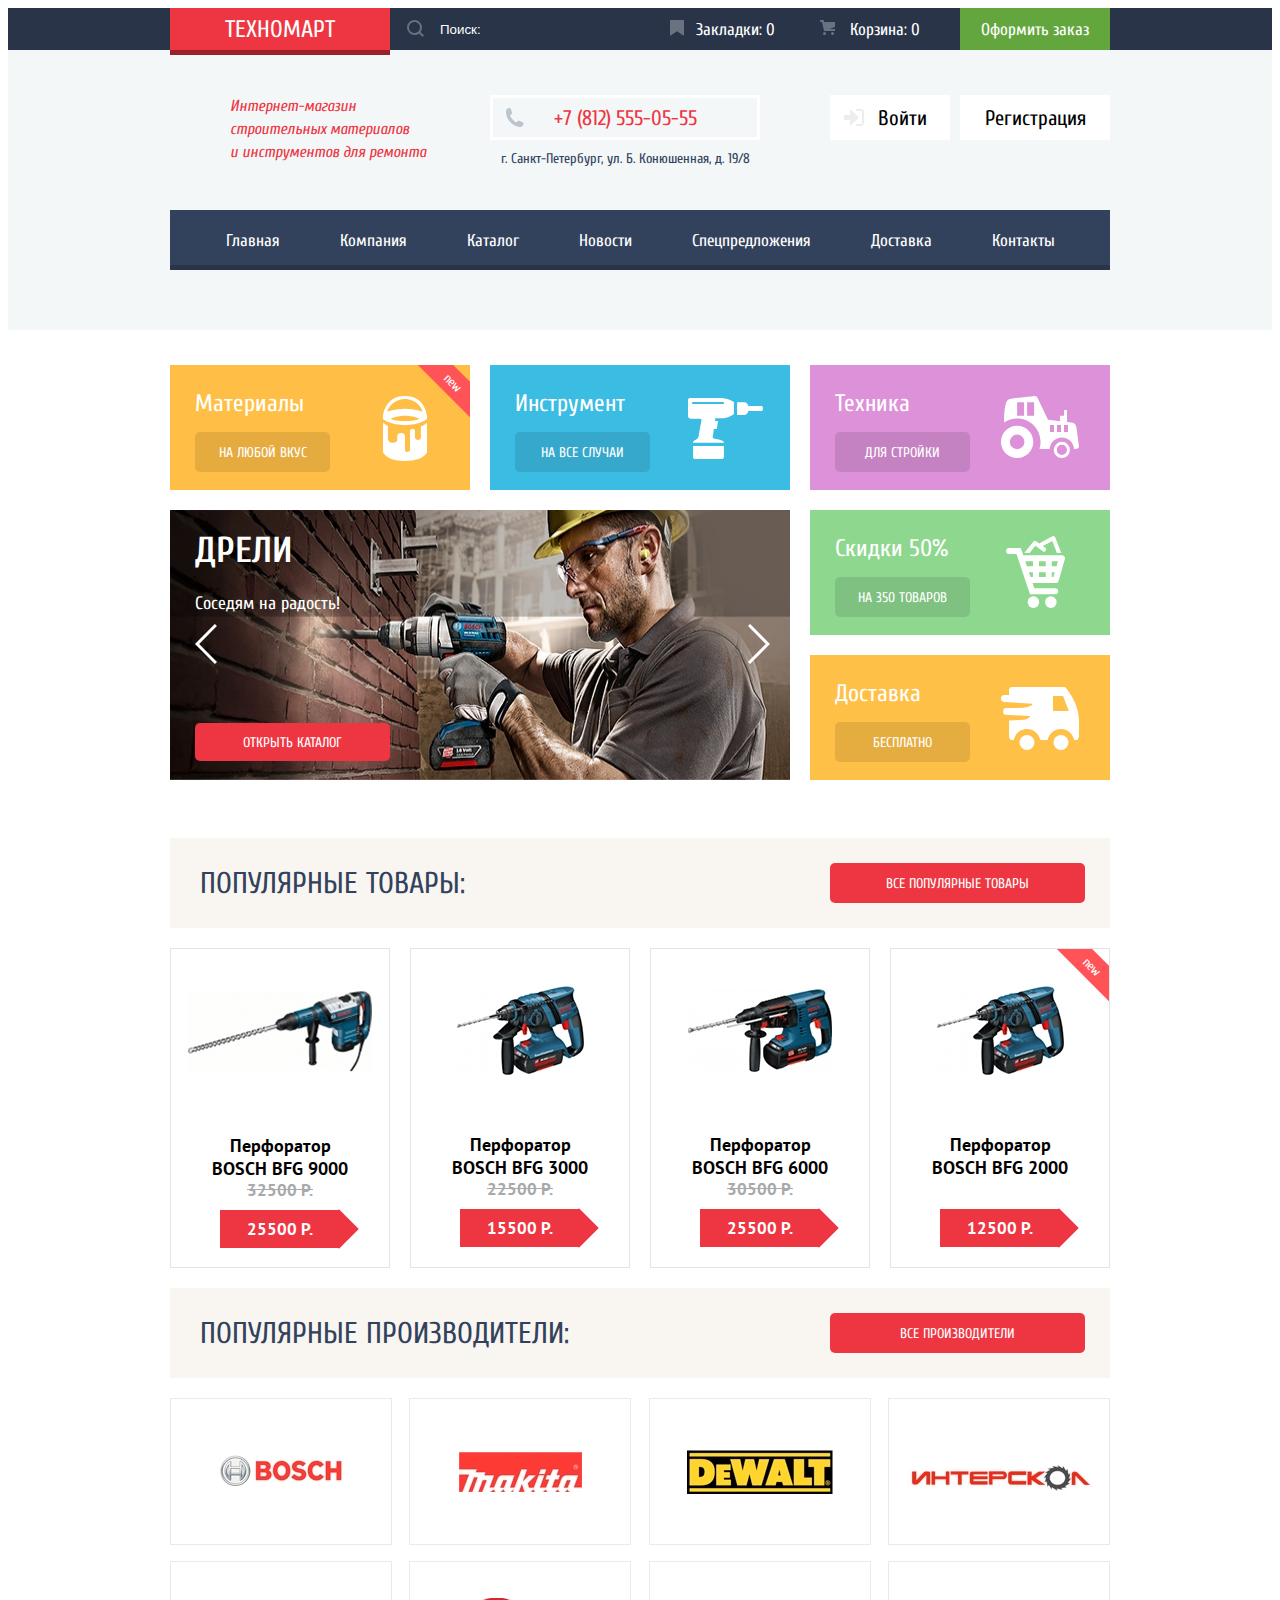
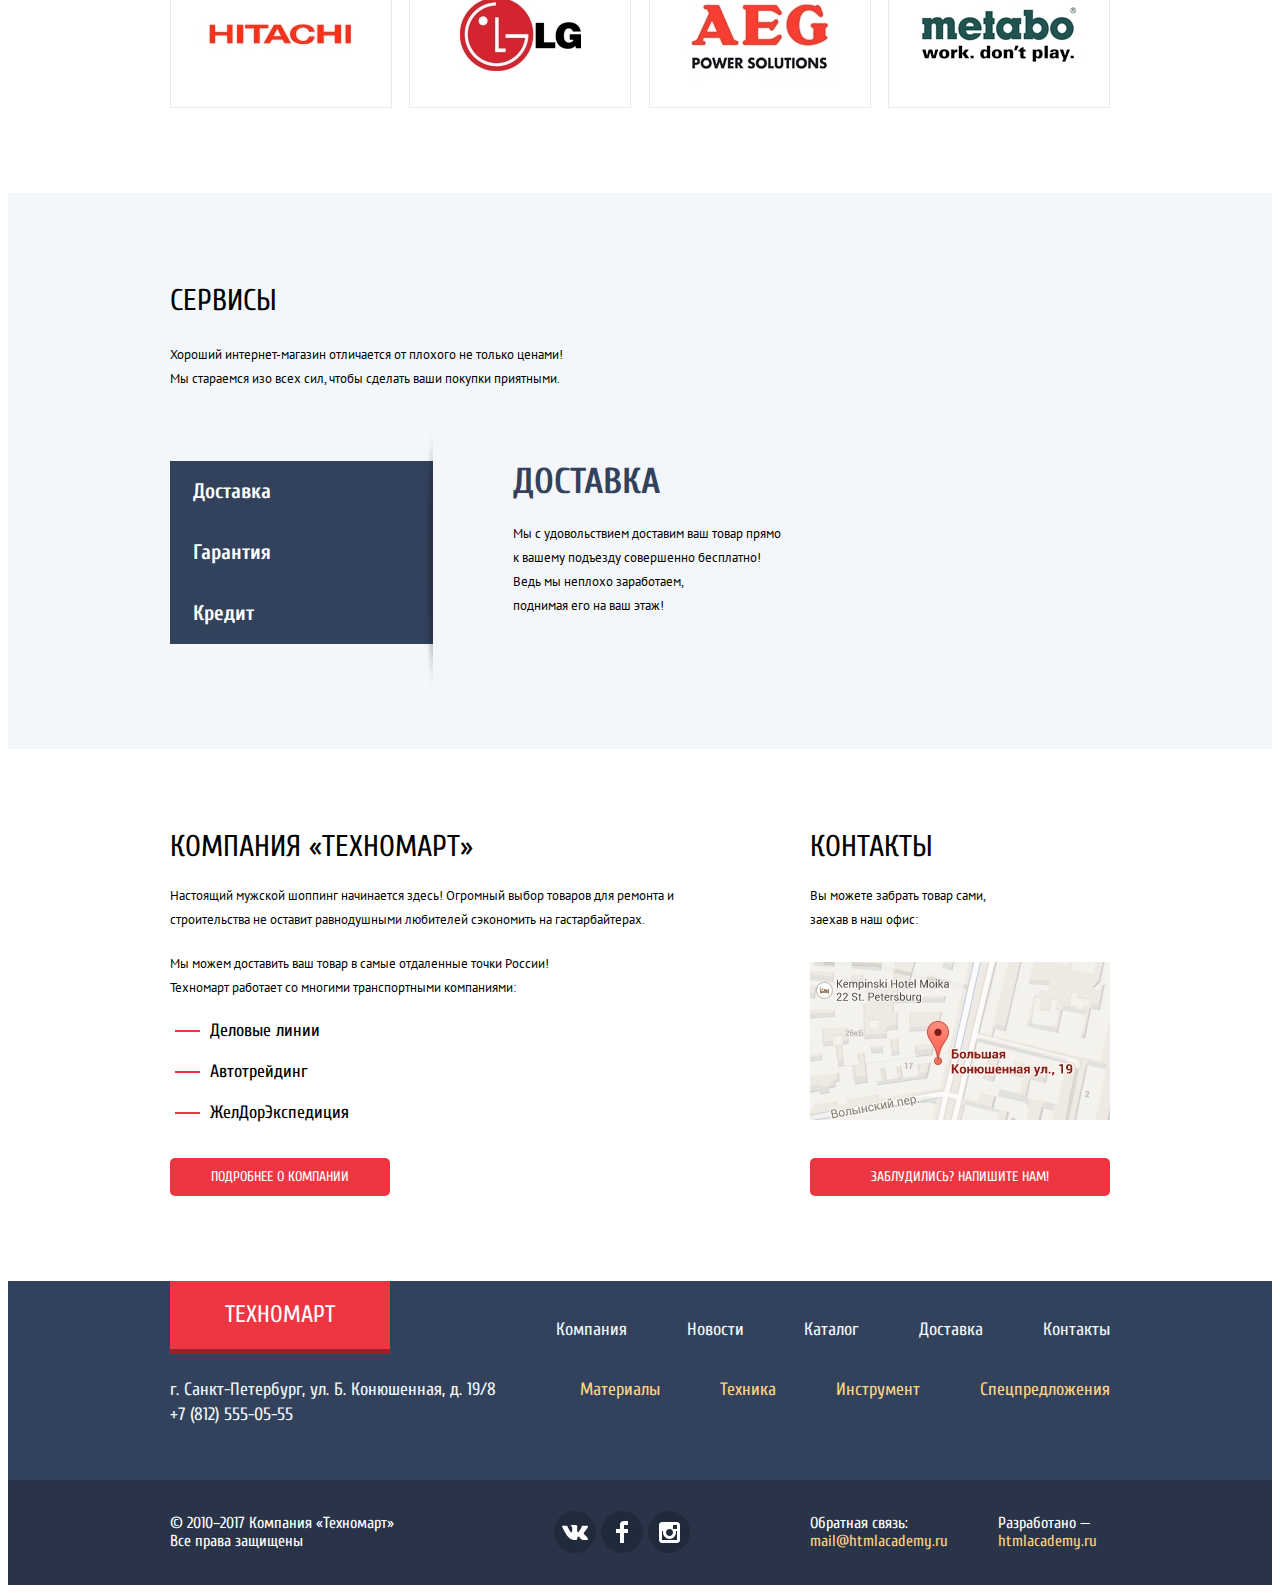
==== commit 26f2dfa6: "Добавление popup-ов" ====
--- a/index.html
+++ b/index.html
@@ -67,7 +67,7 @@
 		<section class="main_categories">
 			<div class="wrapper">
 				<div class="main_categories_cell">
-					<div class="material categories_cell_item">
+					<div class="material sticker categories_cell_item">
 						<h2>Материалы</h2>
 						<a href="">На любой вкус</a>
 					</div>
@@ -82,10 +82,10 @@
 				</div>
 				<div class="slider_and_info">
 					<div class="slider">
-						<input type="radio" id="slider_swich_backward" class="slider_swich_backward" name="slider_swich" checked value="1">
-						<input type="radio" id="slider_swich_forward" class="slider_swich_forward" name="slider_swich" value="2">
+						<input type="radio" id="slider_swich_backward" class="slider_swich_backward visually_hidden" name="slider_swich" value="1">
+						<input type="radio" id="slider_swich_forward" class="slider_swich_forward visually_hidden" name="slider_swich" value="2">
 						<label for="slider_swich_backward"></label>
-						<label for="slider_swich_forward"></label>						
+						<label for="slider_swich_forward"></label>
 						<div class="slider_drill">
 							<div class="image_container">
 								<img src="img/man-and-drill.jpg" alt="Мужчина с дрелью" width="620" height="270">
@@ -171,7 +171,7 @@
 							<a class="main_link" href="">25500 Р.</a>
 						</div>
 					</div>
-					<div class="products_grid_item">
+					<div class="products_grid_item sticker">
 						<div class="container_grid_item">
 							<div class="image_container">
 								<img src="img/puncher-bosch-bfg-2000.jpg" alt="Перфоратор BOSCH BFG 2000" width="127" height="112">
@@ -216,22 +216,25 @@
 					Мы стараемся изо всех сил, чтобы сделать ваши покупки приятными.</p>
 				</div>
 				<div class="services_bottom_part">
-					<ul class="services_bottom_part_nav">
-						<li>Доставка</li>
-						<li>Гарантия</li>
-						<li>Кредит</li>							
-					</ul>
-					<div class="services_delivery">
+					<input type="radio" id="services_delivery_on" class="services_delivery_on visually_hidden" name="services_switch" checked>
+					<input type="radio" id="services_guarantee_on" class="services_guarantee_on visually_hidden" name="services_switch">
+					<input type="radio" id="services_credit_on" class="services_credit_on visually_hidden" name="services_switch">
+					<div class="services_bottom_part_nav">
+						<label for="services_delivery_on">Доставка</label>
+						<label for="services_guarantee_on">Гарантия</label>
+						<label for="services_credit_on">Кредит</label>		
+					</div>
+					<div class="services_delivery services_bottom_content">
 						<h2 class="services_headline">Доставка</h2>
 						<p class="services_paragraph">Мы с удовольствием доставим ваш товар прямо<br> к вашему подъезду совершенно бесплатно!</p>
 						<p class="services_paragraph">Ведь мы неплохо заработаем,<br> поднимая его на ваш этаж!</p>
 					</div>
-					<div class="services_guarantee">
+					<div class="services_guarantee services_bottom_content">
 						<h2 class="services_headline">Гарантия</h2>
 						<p class="services_paragraph">Если купленный у нас товар поломается или заискрит,<br> а также в случае пожара, спровоцированного его возгаранием,<br>  вы всегда можете быть уверены в нашей гарантии.<br> Мы обменяем сгоревший товар на новый. </p>
 						<p class="services_paragraph">Дом уж восстановите как-нибудь сами.</p>
 					</div>
-					<div class="services_credit">
+					<div class="services_credit services_bottom_content">
 						<h2 class="services_headline">Кредит</h2>
 						<p class="services_paragraph">Залезть в долговую яму стало проще!</p>
 						<p class="services_paragraph">Кредитные консультанты придут вам на помощь.</p>
@@ -258,30 +261,53 @@
 					<p class="about_headline">Контакты</p>
 					<p class="services_paragraph">Вы можете забрать товар сами,<br> заехав в наш офис:</p>
 					<div class="image_container">
-						<img src="img/map-mini.jpg" alt="Карта" width="300" height="158">
-					</div>
-					<a class="main_link" href="">Заблудились? Напишите нам!</a>
-				</div>
-			</div>
-		</section>
-		<section class="write_us visually_hidden">
-			<button>Закрыть</button>
+						<label for="on_off_maps"><img src="img/map-mini.jpg" alt="Карта" width="300" height="158"></label>
+					</div>
+					<label for="on_off_write_us" class="main_link" href="">Заблудились? Напишите нам!</label>
+				</div>
+			</div>
+		</section>
+		<input type="checkbox" id="on_off_write_us" class="on_off_write_us visually_hidden">
+		<section class="write_us">
 			<form action="">
-				<label for="your_name">Ваше имя:</label>
-				<input type="text" id="your_name" class="your_name" placeholder="Имя Фамилия">
-				<label for="your_email">Ваш e-mail:</label>
-				<input type="main" id="your_email" class="your_email" placeholder="email@example.com">
-				<label for="your_message">Текст письма:</label>
-				<textarea name="Message" id="your_message" cols="30" rows="10" placeholder="В свободной форме"></textarea>
-				<button type="submit">Отправить</button>
+				<div class="wrapper">
+					<div class="customer_data">
+						<div class="customer_data_item">
+							<label for="your_name" class="customer_label">Ваше имя:</label>
+							<input type="text" id="your_name" class="your_name" placeholder="Имя Фамилия">
+						</div>
+						<div class="customer_data_item">
+							<label for="your_email" class="customer_label">Ваш e-mail:</label>
+							<input type="main" id="your_email" class="your_email" placeholder="email@example.com">
+						</div>
+					</div>
+					<div class="customer_entry_field">
+						<label for="your_message" class="customer_label">Текст письма:</label>
+						<div>
+							<textarea name="Message" id="your_message" cols="30" rows="10" placeholder="В свободной форме"></textarea>
+						</div>
+					</div>
+				</div>
+				<div class="write_us_footer">
+					<div class="wrapper">
+						<button type="submit" class="write_us_send main_link">Отправить</button>
+						<label for="on_off_write_us" class="pop_up_close">
+							<span class="visually_hidden">Закрыть</span>
+						</label>
+					</div>
+				</div>
 			</form>
 		</section>
-		<section class="maps visually_hidden">
-			<button>Закрыть</button>
+		<input type="checkbox" id="on_off_maps" class="on_off_maps visually_hidden">
+		<section class="maps">
+			<label for="on_off_maps" class="pop_up_close">
+				<span class="visually_hidden">Закрыть</span>
+			</label>
 			<div class="image_container">
-				<img src="img/map_big.jpg" alt="Карта" width="940" height="447">
-			</div>
-		</section>		
+				<img src="img/map_big.jpg" alt="Карта" width="943" height="449">
+			</div>
+		</section>
+		<div class="screen_shading"></div>				
 	</main>
 	<footer>
 		<div class="footer_heater">
@@ -311,9 +337,9 @@
 			<div class="wrapper">
 				<p class="copyright">© 2010–2017 Компания «Техномарт»<br>Все права защищены</p>
 				<div class="social">
-					<a href="">VK</a>
-					<a href="">Facebook</a>
-					<a href="">Instagram</a>
+					<a href=""><span class="visually_hidden">VK</span></a>
+					<a href=""><span class="visually_hidden">Facebook</span></a>
+					<a href=""><span class="visually_hidden">Instagram</span></a>
 				</div>
 				<p class="feedback">Обратная связь: <br>
 					<a href="mailto: mail@htmlacademy.ru">mail@htmlacademy.ru</a></p>
--- a/css/style.css
+++ b/css/style.css
@@ -21,6 +21,9 @@
 	width: 1px !important; 
 	overflow: hidden;
 }
+.display_off {
+	display: none;
+}
 .wrapper {
 	width: 940px;
 	margin: 0 auto 0;
@@ -286,14 +289,6 @@
 .entry_form_login:active::before {
 	background: url(../img/icon-login.svg) no-repeat;
 	opacity: 0.3;
-}
-.entry_persone p {
-	display: flex;
-	justify-content: center;
-	align-items: center;
-	min-width: 300px;
-	min-height: 45px;
-	margin: 0;
 }
 .entry_form a:last-child {
 	display: flex;
@@ -345,12 +340,48 @@
 }
 .entry_name {
 	display: flex;
-	justify-content: center;
+	position: relative;
+	justify-content: flex-start;
 	align-items: center;	
 	min-width: 300px;
 	min-height: 45px;
 	background-color: #ffffff;		
-	margin-bottom: 10px;	
+	margin-bottom: 10px;
+	box-sizing: border-box;
+}
+.entry_name p {
+	margin: 0 0 0 45px;
+}
+.entry_name:before {
+	content: '';
+	position: absolute;
+	top: 13px;
+	left: 13px;
+	width: 20px;
+	height: 18px;
+	background-image: url(../img/icon-user.svg);
+	background-repeat: no-repeat;
+}
+.entry_name:hover:before {
+	background-image: url(../img/icon-user-hover.svg);	
+}
+.entry_name:active:before {
+	background-image: url(../img/icon-user.svg);	
+}
+.entry_name label[for="button_entry"] {
+	position: absolute;
+	top: 13px;
+	right: 10px;
+	width: 20px;
+	height: 17px;
+	background-image: url(../img/icon-logout.svg);
+	background-repeat: no-repeat;
+}
+.entry_name:hover label[for="button_entry"] {
+	background-image: url(../img/icon-logout-hover.svg);	
+}
+.entry_name:active label[for="button_entry"] {
+	background-image: url(../img/icon-logout.svg);	
 }
 .main_navigation {
 	width: 100%;
@@ -362,7 +393,8 @@
 	display: flex;
 	justify-content: center;
 	list-style: none;
-	margin: 0px;
+	margin: 0;
+	padding: 0;
 }
 .main_navigation a {
 	display: flex;
@@ -415,6 +447,9 @@
 	padding-left: 25px;	
 }
 .categories_cell_item h2 {
+	font-size: 24px;
+	font-weight: normal;
+	color: #ffffff;
 	margin-top: 0;
 	margin-bottom: 15px;
 }
@@ -425,16 +460,28 @@
 	width: 135px;
 	height: 40px;
 	border-radius: 5px;
+	background-color: rgba( 0, 0, 0, 0.1);
+	text-transform: uppercase;
+	font-size: 14px;
+	color: #ffffff;
+}
+.categories_cell_item a:hover {
+	background-color: rgba( 0, 0, 0, 0.2);
+}
+.categories_cell_item a:active {
+	background-color: rgba( 0, 0, 0, 0.3);	
 }				
 .material {
-	position: relative;
 	background-color: #ffbf47;
 	background-image: url(../img/icon-materials.svg);
 	background-repeat: no-repeat;
 	background-position: 213px 31px;
+}
+.sticker {
+	position: relative;	
 	overflow: hidden;
 }
-.material::after {
+.sticker::after {
 	content: 'new';
 	position: absolute;
 	top: 5px;
@@ -447,8 +494,6 @@
 	justify-content: center;
 	align-items: center;
 	transform: rotate(45deg);
-
-
 }
 .instrument {
 	background-color: #3bbce3;
@@ -474,39 +519,6 @@
 	background-repeat: no-repeat;
 	background-position: 191px 32px;	
 }
-.material h2,
-.instrument h2,
-.technics h2,
-.discounts h2,
-.delivery h2 {
-	font-size: 24px;
-	font-weight: normal;
-	color: #ffffff;
-}
-.material a,
-.instrument a,
-.technics a,
-.discounts a,
-.delivery a {
-	background-color: rgba( 0, 0, 0, 0.1);
-	text-transform: uppercase;
-	font-size: 14px;
-	color: #ffffff;
-}
-.material a:hover,
-.instrument a:hover,
-.technics a:hover,
-.discounts a:hover,
-.delivery a:hover {
-	background-color: rgba( 0, 0, 0, 0.2);
-}
-.material a:active,
-.instrument a:active,
-.technics a:active,
-.discounts a:active,
-.delivery a:active {
-	background-color: rgba( 0, 0, 0, 0.3);	
-}
 .slider_and_info {
 	display: flex;
 	justify-content: space-between;
@@ -524,17 +536,37 @@
 	display: flex;
 	position: relative;
 	width: 620px;
-/*	overflow: hidden;*/
-}
-input.slider_swich_forward:checked label[for="slider_swich_forward"] {
-	display: flex;
-	width: 300px;
-	height: 300px;
-	background-color: red;
-}
-.slider_swich_forward:checked .slider_drill,
-.slider_swich_forward:checked .slider_puncher {
+	overflow: hidden;
+}
+#slider_swich_backward:checked ~ .slider_drill,
+#slider_swich_backward:checked ~ .slider_puncher {
+	transform: translate(0);
+}
+.slider_swich_forward:checked ~ .slider_drill,
+.slider_swich_forward:checked ~ .slider_puncher {
 	transform: translateX(-620px);
+}
+.slider label[for="slider_swich_backward"] {
+	position: absolute;
+	top: 114px;
+	left: 25px;
+	width: 22px;
+	height: 40px;
+	background-image: url(../img/icon-left.svg);
+	background-repeat: no-repeat;
+	background-position: 0px 0px;
+	z-index: 1;
+}
+.slider label[for="slider_swich_forward"] {
+	position: absolute;
+	top: 114px;
+	right: 20px;
+	width: 22px;
+	height: 40px;
+	background-image: url(../img/icon-right.svg);
+	background-repeat: no-repeat;
+	background-position: 0px 0px;
+	z-index: 1;
 }
 .slider h2 {
 	font-size: 36px;
@@ -549,6 +581,7 @@
 .slider_drill,
 .slider_puncher {
 	position: relative;
+	transition: transform 0.8s ease;
 }
 .slider_drill h2,
 .slider_puncher h2 {
@@ -589,6 +622,7 @@
 /*section popular_products*/
 .popular_products {
 	background-color: #ffffff;
+	margin-bottom: 20px;
 }
 .popular_products_head,
 .popular_manufacturer_head {
@@ -626,6 +660,7 @@
 	height: 320px;
 	box-sizing: border-box;
 	padding-bottom: 20px;
+	border: 1px solid #e5e5e5;
 }
 .products_grid_item:hover {
 	box-shadow: 0 10px 25px rgba(41, 52, 73, 0.5);
@@ -660,10 +695,16 @@
 	display: flex;
 	justify-content: center;
 	align-items: center;	
-	width: 140px;
+	width: 120px;
 	height: 38px;
 	box-sizing: border-box;
-}
+	font-family: "PT Sans", Arial, sans-serif;
+	font-size: 17px;
+	font-weight: bold;
+	color: #ffffff;
+	text-transform: uppercase;		
+}
+
 .products_grid_item p:first-of-type {
 	width: 160px;
 	height: 18px;
@@ -683,12 +724,25 @@
 	text-transform: uppercase;
 	margin-bottom: 13px;
 }
-.price a {
-	font-family: "PT Sans", Arial, sans-serif;
-	font-size: 17px;
-	font-weight: bold;
-	color: #ffffff;
-	text-transform: uppercase;	
+.price .main_link {
+	position: relative;
+}
+.price .main_link::after {
+	content: '';
+	position: absolute;
+	top: 5px;
+	right: -13px;
+	width: 28px;
+	height: 28px;
+	border-radius: 50% 0 0 0;
+	background-color: #ee3643;
+	transform: rotate(-45deg);
+}
+.price .main_link:hover::after {
+	background-color: #ca2c37;
+}
+.price .main_link:active::after {
+	background-color: #ba2732;
 }
 .buy_or_remember a:first-child {
 	display: flex;
@@ -745,7 +799,6 @@
 	flex-wrap: wrap;
 	margin-bottom: 85px;	
 }
-
 .popular_manufacturer_grid a {
 	display: flex;
 	justify-content: center;
@@ -765,6 +818,7 @@
 	background-color: #f4f7f9;
 	padding-top: 65px;
 	padding-bottom: 105px;
+	overflow: hidden;
 }
 .services_top_part {
 	margin-bottom: 70px;
@@ -792,11 +846,27 @@
 	display: flex;
 	justify-content: flex-start;
 	align-items: flex-start;
-}
-.services_guarantee {
+	position: relative;
+}
+#services_delivery_on:checked ~ .services_delivery {
+	display: block;
+}
+#services_delivery_on:checked ~ .services_guarantee,
+#services_delivery_on:checked ~ .services_credit {
 	display: none;
 }
-.services_credit {
+#services_guarantee_on:checked ~ .services_guarantee {
+	display: block;
+}
+#services_guarantee_on:checked ~ .services_delivery,
+#services_guarantee_on:checked ~ .services_credit {
+	display: none;
+}
+#services_credit_on:checked ~ .services_credit {
+	display: block;
+}
+#services_credit_on:checked ~ .services_delivery,
+#services_credit_on:checked ~ .services_guarantee {
 	display: none;
 }
 .services_bottom_part_nav {
@@ -814,12 +884,12 @@
 	content: '';
 	position: absolute;
 	top: -35px;
-	right: -4px;
+	right: -1px;
 	width: 11px;
 	height: 280px;
-	background: url(../img/shadow_line.png);
-}
-.services_bottom_part_nav li {
+	background: url(../img/shadow_line.png) no-repeat;
+}
+.services_bottom_part_nav label {
 	display: flex;
 	align-items: center;
 	width: 240px;
@@ -830,24 +900,60 @@
 	color: #ffffff;
 	padding-left: 23px;
 }
-.services_bottom_part_nav li:hover {
+.services_bottom_part_nav label:hover {
 	background-color: #293449;
 }
-.services_bottom_part_nav li:active {
+.services_bottom_part_nav label:active {
 	background-color: #ffffff;
 	color: #32425c;
 }
-.services_delivery,
-.services_guarantee,
-.services_credit {
+.services_bottom_content {
 	margin-left: 80px;
 }
-.services_delivery h2,
-.services_guarantee h2,
-.services_credit h2 {
+.services_delivery::after {
+	content: '';
+	position: absolute;
+	top: 20px;
+	right: 0;
+	width: 468px;
+	height: 261px;
+	background-image: url(../img/delivery-car.png);
+	background-repeat: no-repeat;
+}
+.services_guarantee::after {
+	content: '';
+	position: absolute;
+	top: 0;
+	right: 0;
+	width: 389px;
+	height: 283px;
+	background-image: url(../img/guarantee.png);
+	background-repeat: no-repeat;
+}
+.services_credit::after {
+	content: '';
+	position: absolute;
+	top: 0;
+	right: 0;
+	width: 465px;
+	height: 285px;
+	background-image: url(../img/credit.png);
+	background-repeat: no-repeat;
+}
+.services_bottom_content h2 {
 	margin-bottom: 20px;
 }
-
+.services_credit .main_link{
+	display: flex;
+	justify-content: center;
+	align-items: center;
+	width: 195px;
+	height: 38px;
+	border: 5px;
+}
+.services_credit p:last-of-type {
+	margin-bottom: 30px;
+}
 /*section about*/
 .about .wrapper {
 	display: flex;
@@ -894,8 +1000,18 @@
 	border-radius: 5px;
 }
 .about_company_link {
+	position: relative;
 	font-size: 18px;
 	color: #000000;	
+}
+.about_company_link::before {
+	content: '';
+	position: absolute;
+	top: 50%;
+	left: -35px;
+	width: 25px;
+	height: 2px;
+	background-color: #ee3643;
 }
 .contacts .services_paragraph {
 	margin-bottom: 30px;
@@ -911,6 +1027,143 @@
 	height: 38px;
 	border-radius: 5px;		
 }
+/*section write_us*/
+.write_us {
+	display: none;
+	position: fixed;
+	top: 50%;
+	margin-top: -215px;
+	left: 50%;
+	margin-left: -310px;
+	right: 0;
+	background-color: #ffffff;
+	flex-direction: column;
+	width: 620px;
+	height: 430px;
+	box-shadow: 0 20px 40px rgba(0, 0, 0, 0.75);
+	box-sizing: border-box;
+	border-top: 7px solid #ff5257;
+	padding-top: 48px;
+	z-index: 1;
+}
+.write_us .wrapper {
+	width: 460px;
+	margin: 0 auto;
+}
+.write_us_footer {
+	height: 112px;
+	background-color: #f4f4f4;
+}
+.write_us_footer .wrapper {
+	display: flex;
+	height: 112px;
+	justify-content: center;
+	align-items: center;
+}
+.write_us_send {
+	width: 460px;
+	height: 38px;
+	border-radius: 3px;
+}
+.customer_data {
+	display: flex;
+	justify-content: space-between;
+}
+.customer_data_item {
+	display: flex;
+	flex-direction: column;
+	width: 220px;
+	margin-bottom: 22px;
+}
+.customer_label {
+	font-size: 18px;
+	margin-bottom: 10px;
+}
+.customer_data_item input {
+	width: 220px;
+	height: 38px;
+	border: 2px solid #dee3e4;	
+	border-radius: 3px;
+	font-family: "PT Sans", Arial, sans-serif;
+	font-size: 13px;
+	padding-left: 15px;
+	box-sizing: border-box;	
+}
+.customer_entry_field textarea{
+	width: 100%;
+	height: 114px;
+	resize: none;
+	border: 2px solid #dee3e4;
+	border-radius: 3px;
+	font-family: "PT Sans", Arial, sans-serif;
+	font-size: 13px;
+	padding-top: 10px;
+	padding-left: 15px;
+	box-sizing: border-box;
+	margin-top: 10px;
+	margin-bottom: 37px;			
+}
+.pop_up_close {
+	position: absolute;
+	top: 15px;
+	right: 9px;
+	width: 21px;
+	height: 21px;
+}
+.pop_up_close::before,
+.pop_up_close::after {
+	content: '';
+	position: absolute;
+	width: 23px;
+	height: 3px;
+	background-color: #ee3643;
+}
+.pop_up_close::before {
+	transform: rotate(45deg);
+}
+.pop_up_close::after {
+	transform: rotate(-45deg);
+}
+.screen_shading {
+	display: none;
+	position: fixed;
+	top:0;
+	left: 0;
+	width: 100%;
+	height: 100%;
+	background: #000;
+	opacity: 0.5;
+	z-index: 1;
+}
+.on_off_write_us:checked ~ .write_us {
+	display: flex;
+	z-index: 2;
+}
+.on_off_write_us:checked ~ .screen_shading {
+	display: flex;
+}
+/*section maps*/
+.maps {
+	display: none;
+	position: fixed;
+	top: 50%;
+	margin-top: -225px;
+	left: 50%;
+	margin-left: -471px;
+	right: 0;
+	background-color: #ffffff;
+	width: 943px;
+	height: 449px;
+	box-shadow: 0 20px 40px rgba(0, 0, 0, 0.75);
+	z-index: 1;	
+}
+.on_off_maps:checked ~ .maps {
+	display: flex;
+	z-index: 2;
+}
+.on_off_maps:checked ~ .screen_shading {
+	display: flex;
+}
 /*cataloh.html*/
 .breadcrumbs ul {
 	display: flex;
@@ -919,14 +1172,34 @@
 	padding: 0;
 }
 .breadcrumbs li {
+	display: flex;
+	align-items: center;
+	height: 60px;
 	margin-right: 40px;
 }
 .breadcrumbs_link {
+	position: relative;	
 	font-family: "PT Sans", Arial, sans-serif;
 	font-size: 13px;
-	line-height: 60px;
 	color: #000000;
 	text-transform: uppercase;
+}
+.breadcrumbs_link_main {
+	display: flex;	
+	width: 15px;
+	height: 12px;
+	background-image: url(../img/icon-home.svg);
+	background-repeat: no-repeat;
+}
+li:not(:last-child) .breadcrumbs_link:after {
+	content: '';
+	position: absolute;
+	top: 2px;
+	right: -27px;
+	width: 8px;
+	height: 12px;
+	background-image: url(../img/icon-right-small.svg);
+	background-repeat: no-repeat;
 }
 /*section product_page*/
 .perforator_link {
@@ -946,11 +1219,6 @@
 .product_page_container {
 	display: flex;
 	justify-content: space-between;
-}
-.product_page_container aside {
-	display: flex;
-	flex-direction: column;
-	width: 220px;
 }
 .product_page .product_grid {
 	display: flex;
@@ -958,8 +1226,15 @@
 	width: 700px;
 }			
 .filter {
+	display: flex;
+	flex-direction: column;	
+	align-items: column;
 	align-self: flex-start;
-	background-color: #f7f3ec;
+	width: 220px;	
+	background-color: #ffffff;
+}
+.filter_form p {
+	margin: 0;
 }
 .column_pointer {	
 	display: flex;
@@ -972,27 +1247,185 @@
 	text-transform: uppercase;
 	padding-left: 18px;
 	margin: 0;	
-}
-.filter label {
+	background-color: #f7f3ec;
+}
+.filter_form legend,
+.filter_form p {
 	display: flex;
 	justify-content: flex-start;
 	align-items: center;
 	width: 100%;
-	min-height: 55px;	
 	font-family: "PT Sans", Arial, sans-serif;
 	font-size: 17px;
 	font-weight: bold;
 	color: #000000;
 	background-color: #ffffff;
 	text-transform: uppercase;
-}
-.filter	button {
+	margin-top: 20px;
+	margin-bottom: 20px;
+}
+.filter_item {
+	width: 100%;
+	margin: 0;
+	padding: 0;
+	border: none;
+}
+.range_filter {
+	width: 100%;
+}
+.range_control {
+	position: relative;
+	height: 41px;
+	padding-top: 39px;  
+	margin-bottom: 10px;
+	background-color: #f7f3ec;
+	border-radius: 5px;
+ 	padding-right: 20px;
+ 	padding-left: 20px;	
+}
+.range_control .scale {
+	height: 2px;
+	background: #d7dcde;
+}
+.range_control .bar {
+	width: 80%;
+	height: 2px;
+	background: #00ca74;
+}
+.range_control .toggle {
+	position: absolute;
+	top: 31px;
+	left: 0;	
+	width: 4px;
+	height: 4px;
+	padding: 0;
+	border: 8px solid #ffffff;
+	background-color: #ababab;
+	border-radius: 50%;
+	box-shadow: 0 2px 1px 0 #cfcfcf;
+	cursor: pointer;		
+}
+.range_control .toggle_min {
+	left: 18px;
+}
+.range_control .toggle_max {
+	left: 158px;
+}
+.price_control {
+	display: flex;
+	justify-content: space-between;
+	font-size: 0;
+}
+.price_control label {
+	display: flex;
+	justify-content: center;
+	align-items: center;
+}
+.price_control input {
+	width: 95px;
+	min-height: 38px;
+	font-size: 17px;
+	font-family: "PT Sans", Arial, sans-serif;	
+	text-transform: uppercase;	
+	border: none;
+	border-radius: 5px;
+	background: #f7f3ec;
+	text-align: center;	
+}
+.min_price {
+	position: relative;
+}
+.min_price::after {
+	content: '';
+	position: absolute;
+	right: -20px;
+	width: 10px;
+	height: 1px;
+	background-color: #444444;
+}
+.filter_framework {
+	display: flex;
+	flex-direction: column;
+}
+.filter_framework_item {
+	position: relative;
+	font-size: 15px;
+	font-family: "PT Sans", Arial, sans-serif;	
+	text-transform: uppercase;
+	margin-left: 35px;
+}
+.filter_framework_item:disabled {
+	opacity: 0.4;
+}
+.filter_framework_item:not(:last-child) {
+	margin-bottom: 25px;
+}
+.filter_framework_item::before {
+	content: '';
+	position: absolute;
+	top: -3px;
+	left: -35px;
+	width: 25px;
+	height: 25px;
+	background-repeat: no-repeat;
+}
+.manufacturers_framework .filter_framework_item::before {
+	background-image: url(../img/checkbox-off.svg);
+}
+.electricity_framework .filter_framework_item::before {
+	background-image: url(../img/radio-off.svg);
+}
+.electricity_framework .filter_framework_item:hover::before {
+	background-image: url(../img/radio-off-hover.svg);
+}
+.manufacturers_framework .filter_framework_item:hover::before {
+	background-image: url(../img/checkbox-off-hover.svg);
+}
+.manufacturers_framework_bosch:checked ~ .manufacturers_framework_bosch::before,
+.manufacturers_framework_interscol:checked ~ .manufacturers_framework_interscol::before,
+.manufacturers_framework_makita:checked ~ .manufacturers_framework_makita::before,
+.manufacturers_framework_dewalt:checked ~ .manufacturers_framework_dewalt::before,
+.manufacturers_framework_hitachi:checked ~ .manufacturers_framework_hitachi::before {
+	background-image: url(../img/checkbox-on.svg);	
+}
+.manufacturers_framework_bosch:checked ~ .manufacturers_framework_bosch:hover::before,
+.manufacturers_framework_interscol:checked ~ .manufacturers_framework_interscol:hover::before,
+.manufacturers_framework_makita:checked ~ .manufacturers_framework_makita:hover::before,
+.manufacturers_framework_dewalt:checked ~ .manufacturers_framework_dewalt:hover::before,
+.manufacturers_framework_hitachi:checked ~ .manufacturers_framework_hitachi:hover::before {
+	background-image: url(../img/checkbox-on-hover.svg);	
+}
+.electricity_framework_rechargeable:checked ~ .electricity_framework_rechargeable::before,
+.electricity_framework_network:checked ~  .electricity_framework_network::before {
+	background-image: url(../img/radio-on.svg);		
+}
+.electricity_framework_rechargeable:checked ~ .electricity_framework_rechargeable:hover::before,
+.electricity_framework_network:checked ~  .electricity_framework_network:hover::before {
+	background-image: url(../img/radio-on-hover.svg);		
+}
+.filter_item_electricity {
+	margin-bottom: 80px;
+}
+.filter_button {
 	font-family: "PT Sans", Arial, sans-serif;
 	font-size: 13px;
 	color: #000000;	
+	text-transform: uppercase;
+	width: 140px;
+	height: 38px;
+	border: 1px solid #e5e5e5;
+	background-color: #ffffff;
+	border-radius: 3px;
+}
+.filter_button:hover {
+	border: 1px solid #bdc6ca;	
+}
+.filter_button:active {
+	border: 1px solid #ee3643;	
 }
 .sorting {
 	display: flex;
+	align-items: center;
 	background-color: #f7f3ec;
 	margin-bottom: 20px;
 }
@@ -1008,8 +1441,8 @@
 .sorting a:nth-of-type(3) {
 	margin-right: 45px;	
 }
-.sorting a {
-	align-self: center;
+.sorting_link {
+	flex-wrap: nowrap;
 	font-family: "PT Sans", Arial, sans-serif;
 	font-size: 13px;
 	line-height: 13px;
@@ -1018,14 +1451,43 @@
 	text-transform: uppercase;
 	border-bottom: 1px dotted #ee3643;	
 }
-.sorting a:hover {
+.sorting_link:hover {
 	color: #000000;
 	opacity: 1;
 	border-bottom: 1px solid #ee3643;	
 }
-.sorting a:active {
+.sorting_link:active {
 	color: #ee3643;
 	border: none;
+}
+.sorting_by_increase {
+	width: 0;
+	height: 0;
+	border-top: 0;
+	border-right: 5px solid  transparent;
+	border-left: 5px solid  transparent;	
+	border-bottom: 10px solid #c5c5c5;
+	margin-right: 20px;
+}
+.sort_by_reduction {
+	width: 0;
+	height: 0;
+	border-top: 10px solid  #c5c5c5;
+	border-right: 5px solid  transparent;
+	border-left: 5px solid  transparent;	
+	border-bottom: 0;
+}
+.sorting_by_increase:hover {
+	border-bottom: 10px solid #231f20;
+}
+.sort_by_reduction:hover {
+	border-top: 10px solid #231f20;
+}
+.sorting_by_increase:active {
+	border-bottom: 10px solid #ee3643;
+}
+.sort_by_reduction:active {
+	border-top: 10px solid #ee3643;
 }
 .puncher_products_grid {
 	display: flex;
@@ -1059,6 +1521,7 @@
 	color: #000000;	
 	background-color: #ffffff;
 	border: 1px solid #e5e5e5;
+	border-radius: 3px;
 }
 .pagination a:not(.pagination_next) {
 	width: 38px;
@@ -1118,8 +1581,11 @@
 .footer_heater_bottom ul {
 	align-items: flex-start;
 }
-.footer_heater_bottom .footer_contacts {
+.footer_contacts {
 	margin: 0;
+}
+.footer_contacts a {
+	line-height: 30px;
 }
 .footer_heater_top li:not(:last-child),
 .footer_heater_bottom li:not(:last-child) {
@@ -1165,11 +1631,34 @@
 	margin: 0;
 }
 .social {
+	display: flex;
+	justify-content: center;
 	margin-left: 160px;
 }
 .social a {
+	display: block;
+	width: 42px;
+	height: 42px;
 	background-color: #212a3a; 
 	color: #ffffff;
+	border-radius: 50%;
+}
+.social a:first-child {
+	background-image: url(../img/icon-vk.svg);
+	background-repeat: no-repeat;
+	background-position: 50% 50%;
+	margin-right: 5px;
+}
+.social a:nth-child(2) {
+	background-image: url(../img/icon-fb.svg);
+	background-repeat: no-repeat;
+	background-position: 50% 50%;
+	margin-right: 5px;	
+}
+.social a:nth-child(3) {
+	background-image: url(../img/icon-insta.svg);
+	background-repeat: no-repeat;
+	background-position: 50% 50%;
 }
 .social a:hover,
 .social a:active {
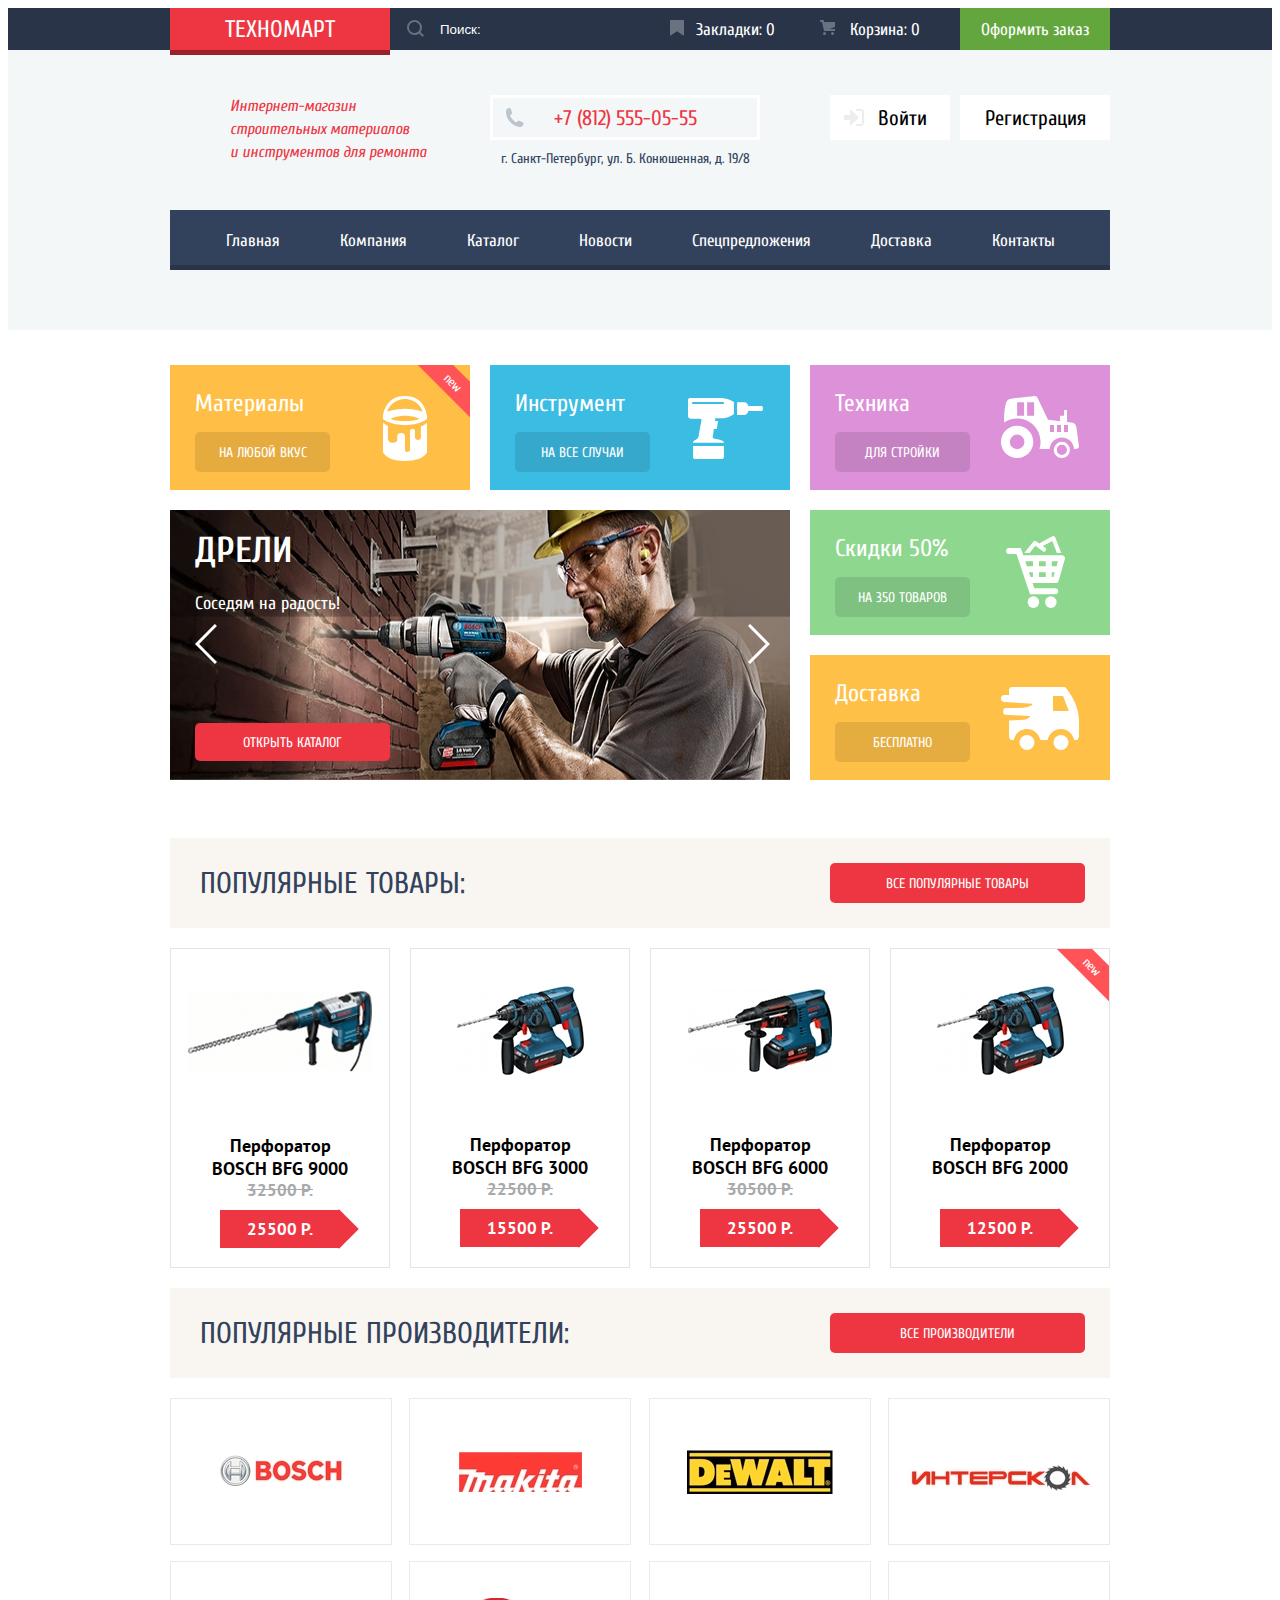
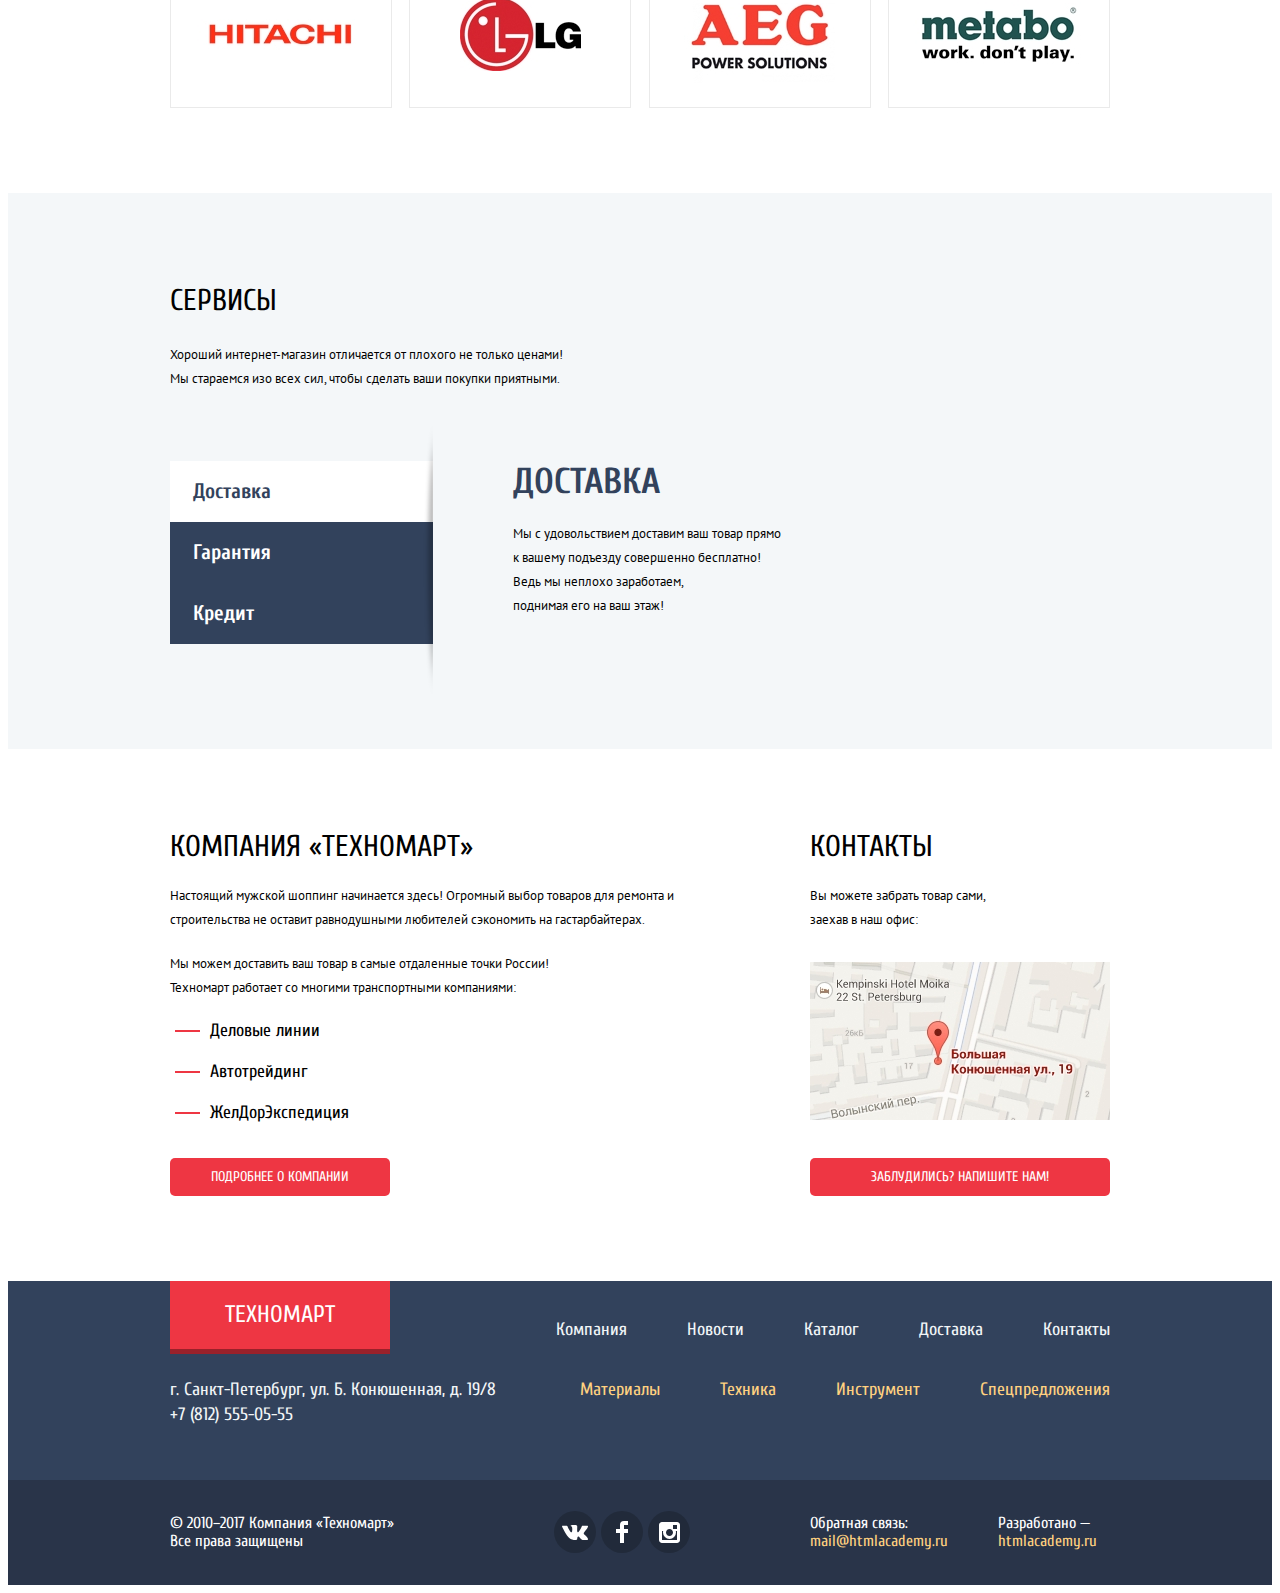
==== commit a3f7c2e7: "Правки от валидатора." ====
--- a/index.html
+++ b/index.html
@@ -27,7 +27,7 @@
 					<p>Интернет-магазин строительных материалов<br> и инструментов для ремонта</p>
 				</div>
 				<div class="main_header_contacts">
-					<a href="tel: +78125550555">+7 (812) 555-05-55</a>
+					<a href="tel:+78125550555">+7 (812) 555-05-55</a>
 					<p>г. Санкт-Петербург, ул. Б. Конюшенная, д. 19/8</p>
 				</div>
 				<div class="entry">
@@ -220,9 +220,9 @@
 					<input type="radio" id="services_guarantee_on" class="services_guarantee_on visually_hidden" name="services_switch">
 					<input type="radio" id="services_credit_on" class="services_credit_on visually_hidden" name="services_switch">
 					<div class="services_bottom_part_nav">
-						<label for="services_delivery_on">Доставка</label>
-						<label for="services_guarantee_on">Гарантия</label>
-						<label for="services_credit_on">Кредит</label>		
+						<label for="services_delivery_on" class="services_delivery_on_button">Доставка</label>
+						<label for="services_guarantee_on" class="services_guarantee_on_button">Гарантия</label>
+						<label for="services_credit_on" class="services_credit_on_button">Кредит</label>		
 					</div>
 					<div class="services_delivery services_bottom_content">
 						<h2 class="services_headline">Доставка</h2>
@@ -263,13 +263,13 @@
 					<div class="image_container">
 						<label for="on_off_maps"><img src="img/map-mini.jpg" alt="Карта" width="300" height="158"></label>
 					</div>
-					<label for="on_off_write_us" class="main_link" href="">Заблудились? Напишите нам!</label>
+					<label for="on_off_write_us" class="main_link">Заблудились? Напишите нам!</label>
 				</div>
 			</div>
 		</section>
 		<input type="checkbox" id="on_off_write_us" class="on_off_write_us visually_hidden">
 		<section class="write_us">
-			<form action="">
+			<form>
 				<div class="wrapper">
 					<div class="customer_data">
 						<div class="customer_data_item">
@@ -278,7 +278,7 @@
 						</div>
 						<div class="customer_data_item">
 							<label for="your_email" class="customer_label">Ваш e-mail:</label>
-							<input type="main" id="your_email" class="your_email" placeholder="email@example.com">
+							<input type="email" id="your_email" class="your_email" placeholder="email@example.com">
 						</div>
 					</div>
 					<div class="customer_entry_field">
@@ -323,7 +323,7 @@
 					</ul>
 				</div>
 				<div class="footer_heater_bottom">
-					<p class="footer_contacts">г. Санкт-Петербург, ул. Б. Конюшенная, д. 19/8 <br><a href="tel: +78125550555">+7 (812) 555-05-55</a></p>
+					<p class="footer_contacts">г. Санкт-Петербург, ул. Б. Конюшенная, д. 19/8 <br><a href="tel:+78125550555">+7 (812) 555-05-55</a></p>
 					<ul>
 						<li><a class="footer_nav_link yellow" href="">Материалы</a></li>
 						<li><a class="footer_nav_link yellow" href="">Техника</a></li>
@@ -342,7 +342,7 @@
 					<a href=""><span class="visually_hidden">Instagram</span></a>
 				</div>
 				<p class="feedback">Обратная связь: <br>
-					<a href="mailto: mail@htmlacademy.ru">mail@htmlacademy.ru</a></p>
+					<a href="mailto:mail@htmlacademy.ru">mail@htmlacademy.ru</a></p>
 				<p class="developed_by">Разработано — <br>
 					<a href="https://htmlacademy.ru/intensive/htmlcss">htmlacademy.ru</a></p>
 			</div>
--- a/css/style.css
+++ b/css/style.css
@@ -904,6 +904,18 @@
 	background-color: #293449;
 }
 .services_bottom_part_nav label:active {
+	background-color: #ffffff;
+	color: #32425c;
+}
+#services_delivery_on:checked ~ .services_bottom_part_nav .services_delivery_on_button {
+	background-color: #ffffff;
+	color: #32425c;
+}
+#services_guarantee_on:checked ~ .services_bottom_part_nav .services_guarantee_on_button {
+	background-color: #ffffff;
+	color: #32425c;
+}
+#services_credit_on:checked ~ .services_bottom_part_nav .services_credit_on_button {
 	background-color: #ffffff;
 	color: #32425c;
 }
@@ -1064,6 +1076,7 @@
 	width: 460px;
 	height: 38px;
 	border-radius: 3px;
+	border: 0;
 }
 .customer_data {
 	display: flex;
@@ -1228,7 +1241,6 @@
 .filter {
 	display: flex;
 	flex-direction: column;	
-	align-items: column;
 	align-self: flex-start;
 	width: 220px;	
 	background-color: #ffffff;
@@ -1261,8 +1273,8 @@
 	color: #000000;
 	background-color: #ffffff;
 	text-transform: uppercase;
-	margin-top: 20px;
-	margin-bottom: 20px;
+	padding-top: 20px;
+	padding-bottom: 20px;
 }
 .filter_item {
 	width: 100%;
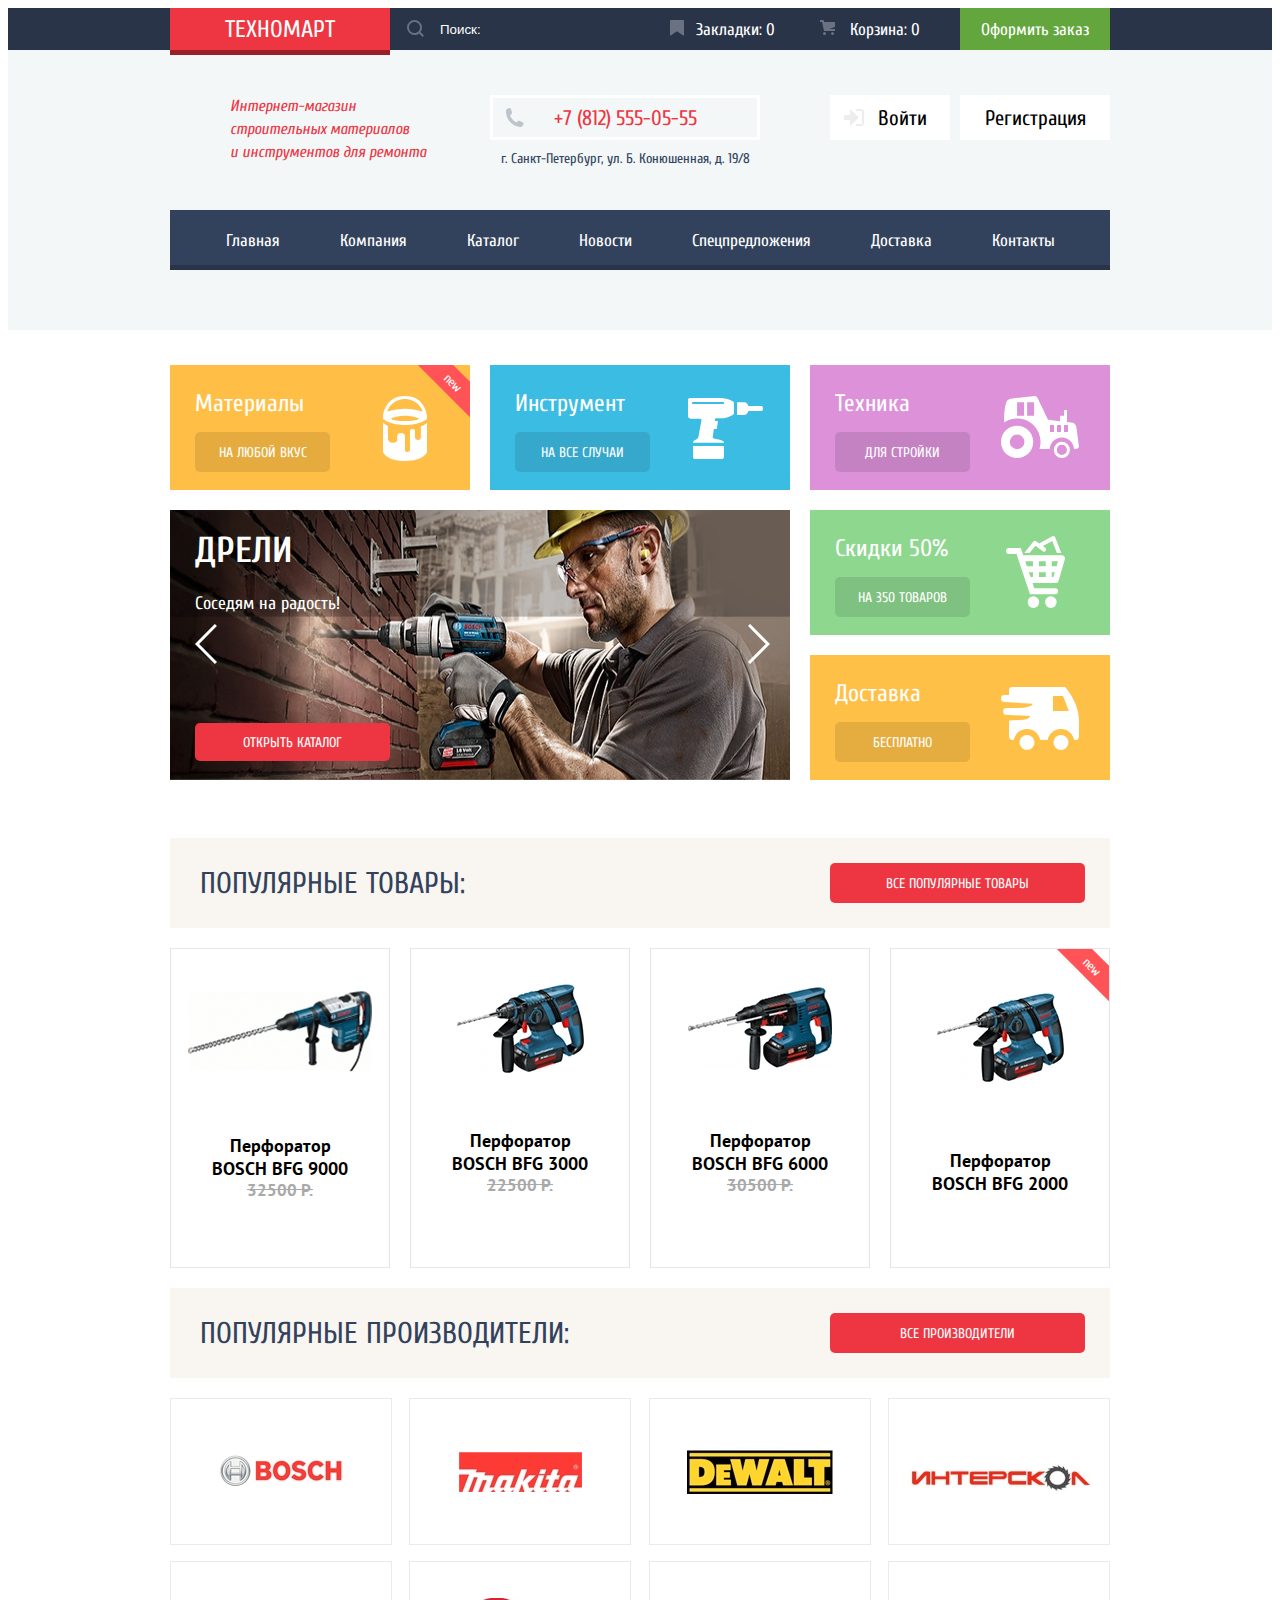
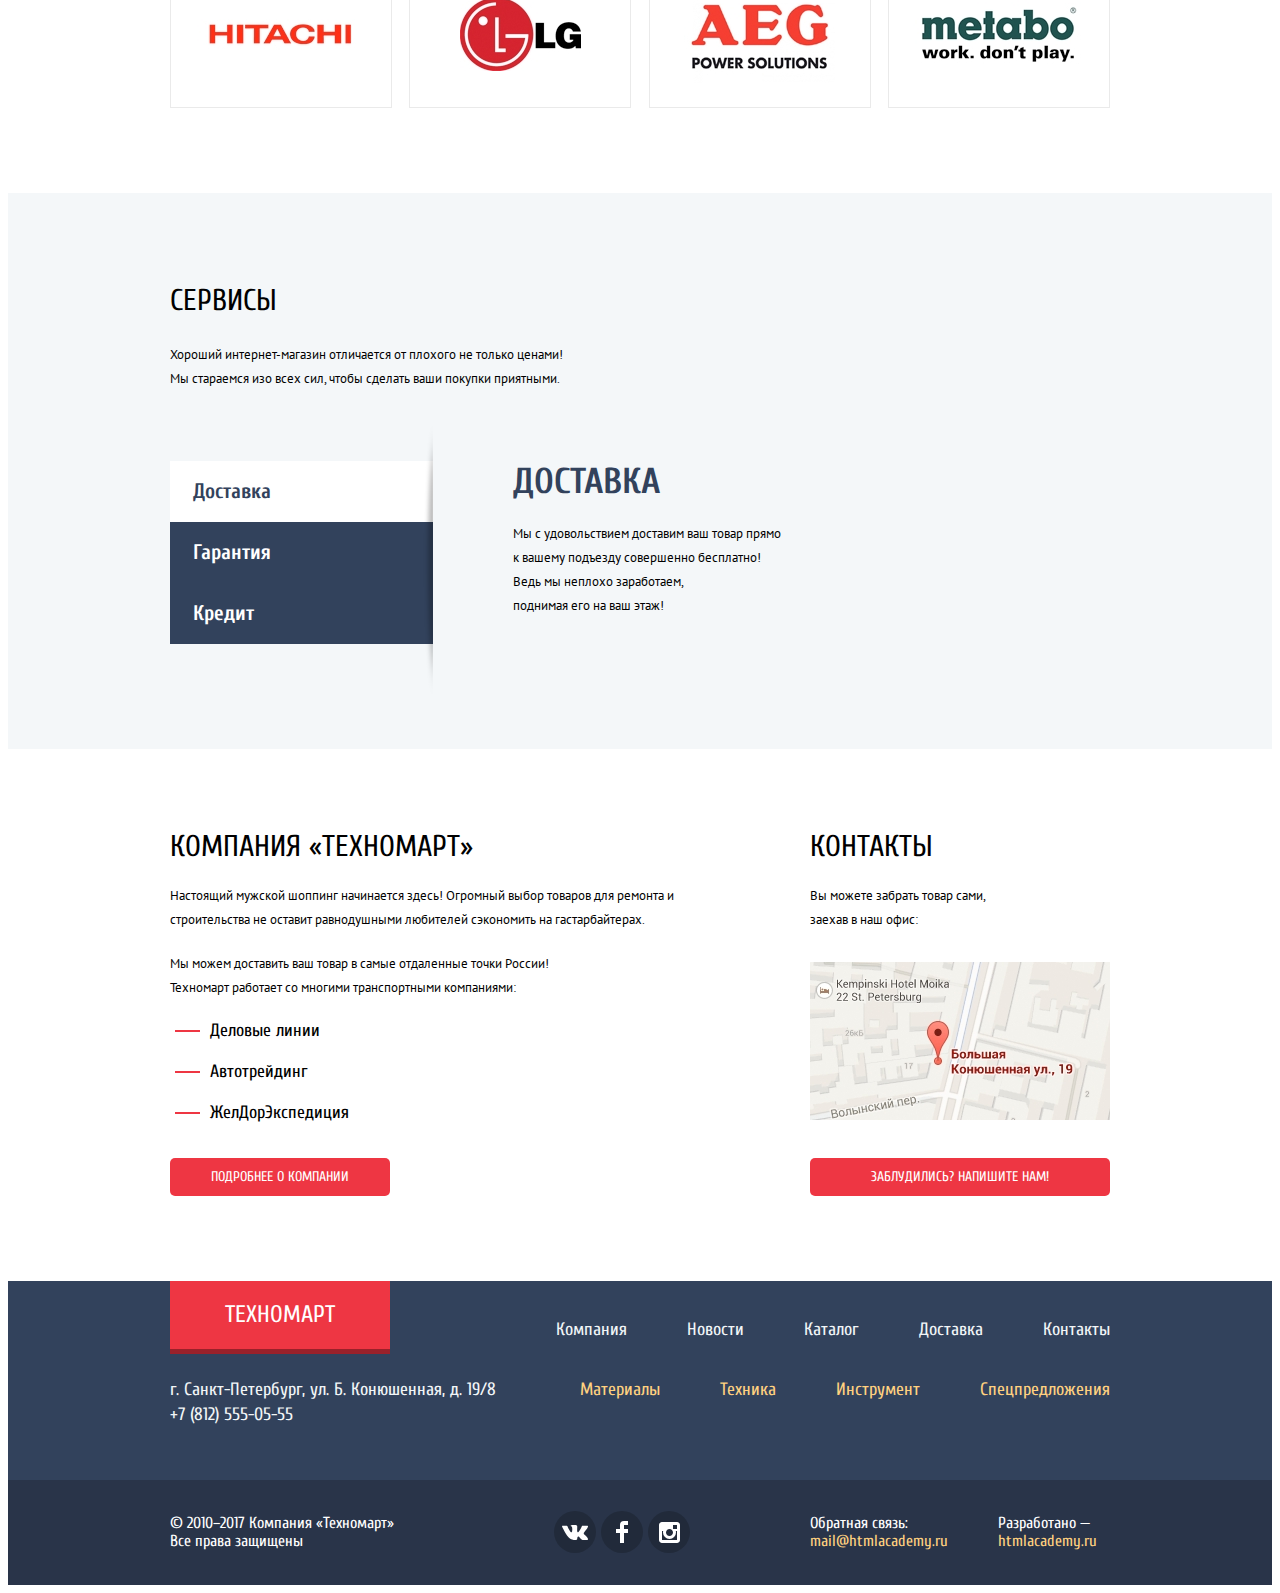
==== commit 4c895904: "Классировка" ====
--- a/index.html
+++ b/index.html
@@ -5,7 +5,8 @@
     <title>HTML Academy: Техномарт</title>
     <link rel="stylesheet" type="text/css" href="css/normalize.css">
     <link rel="stylesheet" type="text/css" href="css/style.css">
-   	<link href="https://fonts.googleapis.com/css?family=Cuprum:400,400i,700|PT+Sans:400,700&amp;subset=cyrillic" rel="stylesheet"> 
+   	<link href="https://fonts.googleapis.com/css?family=Cuprum:400,400i,700" rel="stylesheet">  
+   	<link href="https://fonts.googleapis.com/css?family=PT+Sans:400,700" rel="stylesheet">    	 
 </head>
 <body>
 	<header class="main_header">
@@ -13,51 +14,51 @@
 			<div class="wrapper">
 				<a href="index.html" class="logo">Техномарт</a>
 				<form class="search">
-					<label for="search_field" class="visually_hidden"> Поиск:</label>
+					<label for="search_field" class="visually_hidden search_field_label"> Поиск:</label>
 					<input type="search" id="search_field" class="search_field" placeholder="Поиск:">
 				</form>
-				<a href="" class="bookmark">Закладки: 0</a>
-				<a href="" class="basket">Корзина: 0</a>
-				<a href="" class="ordering">Оформить заказ</a>
+				<a href="" class="bookmark top_header_link">Закладки: 0</a>
+				<a href="" class="basket top_header_link">Корзина: 0</a>
+				<a href="" class="ordering top_header_link">Оформить заказ</a>
 			</div>
 		</div>
 		<div class="main_header_main">
 			<div class="wrapper">			
 				<div class="main_header_about_market">
-					<p>Интернет-магазин строительных материалов<br> и инструментов для ремонта</p>
+					<p class="main_header_about_market_text">Интернет-магазин строительных материалов<br> и инструментов для ремонта</p>
 				</div>
 				<div class="main_header_contacts">
-					<a href="tel:+78125550555">+7 (812) 555-05-55</a>
-					<p>г. Санкт-Петербург, ул. Б. Конюшенная, д. 19/8</p>
+					<a href="tel:+78125550555" class="main_header_contacts_link">+7 (812) 555-05-55</a>
+					<p class="main_header_contacts_text">г. Санкт-Петербург, ул. Б. Конюшенная, д. 19/8</p>
 				</div>
 				<div class="entry">
 					<div class="entry_form">
-						<a href="" class="entry_form_login">Войти</a>
-						<a href="">Регистрация</a>
+						<a href="" class="entry_form_login entry_form_link">Войти</a>
+						<a href="" class="entry_form_registration entry_form_link">Регистрация</a>
 					</div>
 					<div class="entry_persone visually_hidden">
 						<div class="entry_name">
-							<p>Равшан Джамшутович</p>
+							<p class="entry_name_customer">Равшан Джамшутович</p>
 							<button type="button" class="visually_hidden">Выход</button>
 						</div>
 
 						<div class="entry_persone_info">
-							<a href="">Мои заказы</a>
-							<a href="">Личный кабинет</a>
+							<a href="" class="entry_persone_info_link">Мои заказы</a>
+							<a href="" class="entry_persone_info_link">Личный кабинет</a>
 						</div>
 					</div>
 				</div>
 			</div>
 			<div class="wrapper">
 				<nav class="main_navigation">
-					<ul>
-						<li><a href="index.html">Главная</a></li>
-						<li><a href="">Компания</a></li>
-						<li><a href="catalog.html">Каталог</a></li>
-						<li><a href="">Новости</a></li>
-						<li><a href="">Спецпредложения</a></li>
-						<li><a href="">Доставка</a></li>
-						<li><a href="">Контакты</a></li>
+					<ul class="main_navigation_list">
+						<li><a href="index.html" class="main_navigation_link">Главная</a></li>
+						<li><a href="" class="main_navigation_link">Компания</a></li>
+						<li><a href="catalog.html" class="main_navigation_link">Каталог</a></li>
+						<li><a href="" class="main_navigation_link">Новости</a></li>
+						<li><a href="" class="main_navigation_link">Спецпредложения</a></li>
+						<li><a href="" class="main_navigation_link">Доставка</a></li>
+						<li><a href="" class="main_navigation_link">Контакты</a></li>
 					</ul>
 				</nav>
 			</div>						
@@ -68,16 +69,16 @@
 			<div class="wrapper">
 				<div class="main_categories_cell">
 					<div class="material sticker categories_cell_item">
-						<h2>Материалы</h2>
-						<a href="">На любой вкус</a>
+						<h2 class="categories_cell_category">Материалы</h2>
+						<a href="" class="categories_cell_link">На любой вкус</a>
 					</div>
 					<div class="instrument categories_cell_item">
-						<h2>Инструмент</h2>
-						<a href="">На все случаи</a>
+						<h2 class="categories_cell_category">Инструмент</h2>
+						<a href="" class="categories_cell_link">На все случаи</a>
 					</div>
 					<div class="technics categories_cell_item">
-						<h2>Техника</h2>
-						<a href="">Для стройки</a>
+						<h2 class="categories_cell_category">Техника</h2>
+						<a href="" class="categories_cell_link">Для стройки</a>
 					</div>
 				</div>
 				<div class="slider_and_info">
@@ -90,27 +91,27 @@
 							<div class="image_container">
 								<img src="img/man-and-drill.jpg" alt="Мужчина с дрелью" width="620" height="270">
 							</div>
-							<h2>Дрели</h2>							
-							<p>Соседям на радость!</p>
-							<a class="main_link" href="">Открыть каталог</a>
+							<h2 class="slider_category">Дрели</h2>							
+							<p class="slider_comment">Соседям на радость!</p>
+							<a class="main_link slider_link" href="">Открыть каталог</a>
 						</div>
 						<div class="slider_puncher">
 							<div class="image_container">
 								<img src="img/man-and-puncher.jpg" alt="Мужчина с перфоратором" width="620" height="270">
 							</div>
-							<h2>Перфораторы</h2>
-							<p>Настоящие мужские игрушки</p>
-							<a class="main_link" href="catalog.html">Открыть каталог</a>
+							<h2 class="slider_category">Перфораторы</h2>
+							<p class="slider_comment">Настоящие мужские игрушки</p>
+							<a class="main_link slider_link" href="catalog.html">Открыть каталог</a>
 						</div>										
 					</div>
 					<div class="info">
 						<div class="discounts categories_cell_item">
-							<h2>Скидки 50%</h2>
-							<a href="">На 350 товаров</a>
+							<h2 class="categories_cell_category">Скидки 50%</h2>
+							<a href="" class="categories_cell_link">На 350 товаров</a>
 						</div>
 						<div class="delivery categories_cell_item">
-							<h2>Доставка</h2>
-							<a href="">Бесплатно</a>
+							<h2 class="categories_cell_category">Доставка</h2>
+							<a href="" class="categories_cell_link">Бесплатно</a>
 						</div>
 					</div>
 				</div>
@@ -120,70 +121,70 @@
 			<div class="wrapper">
 				<div class="popular_products_head">
 					<h2 class="category_headline">Популярные товары:</h2>
-					<a class="main_link" href="">Все популярные товары</a>
+					<a class="main_link popular_category_link" href="">Все популярные товары</a>
 				</div>
 				<div class="products_grid">
 					<div class="products_grid_item">
 						<div class="container_grid_item">
 							<div class="image_container">
-								<img src="img/puncher-bosch-bfg-9000.jpg" alt="Перфоратор BOSCH BFG 9000" width="184" height="164">
+								<img src="img/puncher-bosch-bfg-9000.jpg" alt="Перфоратор BOSCH BFG 9000" width="184" height="164" class="products_grid_image">
 							</div>
 							<div class="buy_or_remember">
-								<a href="">Купить</a>
-								<a href="">В закладки</a>
-							</div>
-						</div>
-						<p>Перфоратор BOSCH BFG 9000</p>
+								<a href="" class="buy">Купить</a>
+								<a href="" class="save">В закладки</a>
+							</div>
+						</div>
+						<p class="products_grid_name">Перфоратор BOSCH BFG 9000</p>
 						<div class="price">
-							<p>32500 Р.</p>
+							<p class="old_price">32500 Р.</p>
 							<a class="main_link" href="">25500 Р.</a>
 						</div>
 					</div>
 					<div class="products_grid_item">
 						<div class="container_grid_item">
 							<div class="image_container">
-								<img src="img/puncher-bosch-bfg-3000.jpg" alt="Перфоратор BOSCH BFG 3000" width="127" height="112">
+								<img src="img/puncher-bosch-bfg-3000.jpg" alt="Перфоратор BOSCH BFG 3000" width="127" height="112" class="products_grid_image">
 							</div>
 							<div class="buy_or_remember">
-								<a href="">Купить</a>
-								<a href="">В закладки</a>
-							</div>
-						</div>
-						<p>Перфоратор BOSCH BFG 3000</p>
+								<a href="" class="buy">Купить</a>
+								<a href="" class="save">В закладки</a>
+							</div>
+						</div>
+						<p class="products_grid_name">Перфоратор BOSCH BFG 3000</p>
 						<div class="price">
-							<p>22500 Р.</p>
+							<p class="old_price">22500 Р.</p>
 							<a class="main_link" href="">15500 Р.</a>
 						</div>
 					</div>
 					<div class="products_grid_item">
 						<div class="container_grid_item">
 							<div class="image_container">
-								<img src="img/puncher-bosch-bfg-6000.jpg" alt="Перфоратор BOSCH BFG 6000" width="144" height="128">
+								<img src="img/puncher-bosch-bfg-6000.jpg" alt="Перфоратор BOSCH BFG 6000" width="144" height="128" class="products_grid_image">
 							</div>
 							<div class="buy_or_remember display_off">
-								<a href="">Купить</a>
-								<a href="">В закладки</a>
-							</div>
-						</div>
-						<p>Перфоратор BOSCH BFG 6000</p>
+								<a href="" class="buy">Купить</a>
+								<a href="" class="save">В закладки</a>
+							</div>
+						</div>
+						<p class="products_grid_name">Перфоратор BOSCH BFG 6000</p>
 						<div class="price">
-							<p>30500 Р.</p>
+							<p class="old_price">30500 Р.</p>
 							<a class="main_link" href="">25500 Р.</a>
 						</div>
 					</div>
 					<div class="products_grid_item sticker">
 						<div class="container_grid_item">
 							<div class="image_container">
-								<img src="img/puncher-bosch-bfg-2000.jpg" alt="Перфоратор BOSCH BFG 2000" width="127" height="112">
+								<img src="img/puncher-bosch-bfg-2000.jpg" alt="Перфоратор BOSCH BFG 2000" width="127" height="112" class="products_grid_image">
 							</div>
 							<div class="buy_or_remember display_off">
-								<a href="">Купить</a>
-								<a href="">В закладки</a>
-							</div>
-						</div>
-						<p>Перфоратор BOSCH BFG 2000</p>
+								<a href="" class="buy">Купить</a>
+								<a href="" class="save">В закладки</a>
+							</div>
+						</div>
+						<p class="products_grid_name">Перфоратор BOSCH BFG 2000</p>
 						<div class="price">
-							<p></p>
+							<p class="old_price"></p>
 							<a class="main_link" href="">12500 Р.</a>
 						</div>
 					</div>
@@ -194,24 +195,24 @@
 			<div class="wrapper">
 				<div class="popular_manufacturer_head">
 					<h2 class="category_headline">Популярные производители:</h2>
-					<a class="main_link" href="">Все производители</a>
+					<a class="main_link popular_category_link" href="">Все производители</a>
 				</div>
 				<div class="popular_manufacturer_grid">
-					<a href=""><img src="img/bosch.jpg" alt="bosch" width="126" height="37"></a>
-					<a href=""><img src="img/makita.jpg" alt="makita" width="123" height="40"></a>
-					<a href=""><img src="img/dewalt.jpg" alt="dewalt" width="146" height="44"></a>
-					<a href=""><img src="img/interskol.jpg" alt="interskol" width="200" height="88"></a>
-					<a href=""><img src="img/hitachi.jpg" alt="hitachi" width="169" height="31"></a>
-					<a href=""><img src="img/lg.jpg" alt="lg" width="121" height="73"></a>
-					<a href=""><img src="img/aeg.jpg" alt="aeg" width="151" height="96"></a>
-					<a href=""><img src="img/metabo.jpg" alt="metabo" width="204" height="69"></a>
+					<a href="" class="popular_manufacturer_grid_link"><img src="img/bosch.jpg" alt="bosch" width="126" height="37"></a>
+					<a href="" class="popular_manufacturer_grid_link"><img src="img/makita.jpg" alt="makita" width="123" height="40"></a>
+					<a href="" class="popular_manufacturer_grid_link"><img src="img/dewalt.jpg" alt="dewalt" width="146" height="44"></a>
+					<a href="" class="popular_manufacturer_grid_link"><img src="img/interskol.jpg" alt="interskol" width="200" height="88"></a>
+					<a href="" class="popular_manufacturer_grid_link"><img src="img/hitachi.jpg" alt="hitachi" width="169" height="31"></a>
+					<a href="" class="popular_manufacturer_grid_link"><img src="img/lg.jpg" alt="lg" width="121" height="73"></a>
+					<a href="" class="popular_manufacturer_grid_link"><img src="img/aeg.jpg" alt="aeg" width="151" height="96"></a>
+					<a href="" class="popular_manufacturer_grid_link"><img src="img/metabo.jpg" alt="metabo" width="204" height="69"></a>
 				</div>				
 			</div>
 		</section>
 		<section class="services">
 			<div class="wrapper">
 				<div class="services_top_part">
-					<h2>Сервисы</h2>
+					<h2 class="services_top_part_title">Сервисы</h2>
 					<p class="services_paragraph">Хороший интернет-магазин отличается от плохого не только ценами! <br>
 					Мы стараемся изо всех сил, чтобы сделать ваши покупки приятными.</p>
 				</div>
@@ -220,9 +221,9 @@
 					<input type="radio" id="services_guarantee_on" class="services_guarantee_on visually_hidden" name="services_switch">
 					<input type="radio" id="services_credit_on" class="services_credit_on visually_hidden" name="services_switch">
 					<div class="services_bottom_part_nav">
-						<label for="services_delivery_on" class="services_delivery_on_button">Доставка</label>
-						<label for="services_guarantee_on" class="services_guarantee_on_button">Гарантия</label>
-						<label for="services_credit_on" class="services_credit_on_button">Кредит</label>		
+						<label for="services_delivery_on" class="services_delivery_on_button services_bottom_part_nav_category">Доставка</label>
+						<label for="services_guarantee_on" class="services_guarantee_on_button services_bottom_part_nav_category">Гарантия</label>
+						<label for="services_credit_on" class="services_credit_on_button services_bottom_part_nav_category">Кредит</label>		
 					</div>
 					<div class="services_delivery services_bottom_content">
 						<h2 class="services_headline">Доставка</h2>
@@ -250,7 +251,7 @@
 					<p class="services_paragraph">Настоящий мужской шоппинг начинается здесь! Огромный выбор товаров для ремонта и строительства не оставит равнодушными любителей сэкономить на гастарбайтерах.</p>
 					<p class="services_paragraph">Мы можем доставить ваш товар в самые отдаленные точки России! <br>
 					Техномарт работает со многими транспортными компаниями:</p>
-					<ul>
+					<ul class="about_company_list">
 						<li><a class="about_company_link" href="">Деловые линии</a></li>
 						<li><a class="about_company_link" href="">Автотрейдинг</a></li>
 						<li><a class="about_company_link" href="">ЖелДорЭкспедиция</a></li>
@@ -261,7 +262,7 @@
 					<p class="about_headline">Контакты</p>
 					<p class="services_paragraph">Вы можете забрать товар сами,<br> заехав в наш офис:</p>
 					<div class="image_container">
-						<label for="on_off_maps"><img src="img/map-mini.jpg" alt="Карта" width="300" height="158"></label>
+						<label for="on_off_maps"><img src="img/map-mini.jpg" alt="Карта" width="300" height="158" class="contacts_maps"></label>
 					</div>
 					<label for="on_off_write_us" class="main_link">Заблудились? Напишите нам!</label>
 				</div>
@@ -274,17 +275,17 @@
 					<div class="customer_data">
 						<div class="customer_data_item">
 							<label for="your_name" class="customer_label">Ваше имя:</label>
-							<input type="text" id="your_name" class="your_name" placeholder="Имя Фамилия">
+							<input type="text" id="your_name" class="your_name customer_data_item_field" placeholder="Имя Фамилия">
 						</div>
 						<div class="customer_data_item">
 							<label for="your_email" class="customer_label">Ваш e-mail:</label>
-							<input type="email" id="your_email" class="your_email" placeholder="email@example.com">
-						</div>
-					</div>
-					<div class="customer_entry_field">
+							<input type="email" id="your_email" class="your_email customer_data_item_field" placeholder="email@example.com">
+						</div>
+					</div>
+					<div class="customer_entry">
 						<label for="your_message" class="customer_label">Текст письма:</label>
 						<div>
-							<textarea name="Message" id="your_message" cols="30" rows="10" placeholder="В свободной форме"></textarea>
+							<textarea name="Message" id="your_message" cols="30" rows="10" placeholder="В свободной форме" class="customer_entry_field"></textarea>
 						</div>
 					</div>
 				</div>
@@ -307,6 +308,20 @@
 				<img src="img/map_big.jpg" alt="Карта" width="943" height="449">
 			</div>
 		</section>
+		<section class="product_added display_off">
+			<div class="pop_up_close product_added_close_button">
+				<span class="visually_hidden">Закрыть</span>
+			</div>
+			<div class="wrapper">
+				<p class="product_added_title">Товар добавлен в корзину!</p>
+			</div>
+			<div class="product_added_footer">
+				<div class="wrapper">
+					<a href="" class="main_link">Оформить заказ</a>
+					<p class="product_added_close">Продолжить покупки</p>
+				</div>
+			</div>
+		</section>
 		<div class="screen_shading"></div>				
 	</main>
 	<footer>
@@ -314,21 +329,21 @@
 			<div class="wrapper">
 				<div class="footer_heater_top">
 					<a href="index.html" class="logo">Техномарт</a>
-					<ul>
-						<li><a class="footer_nav_link grey" href="">Компания</a></li>
-						<li><a class="footer_nav_link grey" href="">Новости</a></li>
-						<li><a class="footer_nav_link grey" href="catalog.html">Каталог</a></li>
-						<li><a class="footer_nav_link grey" href="">Доставка</a></li>
-						<li><a class="footer_nav_link grey" href="">Контакты</a></li>
+					<ul class="footer_heater_top_list">
+						<li class="footer_heater_top_list_item"><a class="footer_nav_link grey" href="">Компания</a></li>
+						<li class="footer_heater_top_list_item"><a class="footer_nav_link grey" href="">Новости</a></li>
+						<li class="footer_heater_top_list_item"><a class="footer_nav_link grey" href="catalog.html">Каталог</a></li>
+						<li class="footer_heater_top_list_item"><a class="footer_nav_link grey" href="">Доставка</a></li>
+						<li class="footer_heater_top_list_item"><a class="footer_nav_link grey" href="">Контакты</a></li>
 					</ul>
 				</div>
 				<div class="footer_heater_bottom">
-					<p class="footer_contacts">г. Санкт-Петербург, ул. Б. Конюшенная, д. 19/8 <br><a href="tel:+78125550555">+7 (812) 555-05-55</a></p>
-					<ul>
-						<li><a class="footer_nav_link yellow" href="">Материалы</a></li>
-						<li><a class="footer_nav_link yellow" href="">Техника</a></li>
-						<li><a class="footer_nav_link yellow" href="">Инструмент</a></li>
-						<li><a class="footer_nav_link yellow" href="">Спецпредложения</a></li>
+					<p class="footer_contacts">г. Санкт-Петербург, ул. Б. Конюшенная, д. 19/8 <br><a href="tel:+78125550555" class="footer_contacts_link">+7 (812) 555-05-55</a></p>
+					<ul class="footer_heater_bottom_list">
+						<li class="footer_heater_bottom_list_item"><a class="footer_nav_link yellow" href="">Материалы</a></li>
+						<li class="footer_heater_bottom_list_item"><a class="footer_nav_link yellow" href="">Техника</a></li>
+						<li class="footer_heater_bottom_list_item"><a class="footer_nav_link yellow" href="">Инструмент</a></li>
+						<li class="footer_heater_bottom_list_item"><a class="footer_nav_link yellow" href="">Спецпредложения</a></li>
 					</ul>
 				</div>
 			</div>
@@ -337,17 +352,18 @@
 			<div class="wrapper">
 				<p class="copyright">© 2010–2017 Компания «Техномарт»<br>Все права защищены</p>
 				<div class="social">
-					<a href=""><span class="visually_hidden">VK</span></a>
-					<a href=""><span class="visually_hidden">Facebook</span></a>
-					<a href=""><span class="visually_hidden">Instagram</span></a>
+					<a href="" class="social_link social_link_vk"><span class="visually_hidden">VK</span></a>
+					<a href="" class="social_link social_link_facebook"><span class="visually_hidden">Facebook</span></a>
+					<a href="" class="social_link social_link_instagram"><span class="visually_hidden">Instagram</span></a>
 				</div>
 				<p class="feedback">Обратная связь: <br>
-					<a href="mailto:mail@htmlacademy.ru">mail@htmlacademy.ru</a></p>
+					<a href="mailto:mail@htmlacademy.ru" class="feedback_link">mail@htmlacademy.ru</a></p>
 				<p class="developed_by">Разработано — <br>
-					<a href="https://htmlacademy.ru/intensive/htmlcss">htmlacademy.ru</a></p>
+					<a href="https://htmlacademy.ru/intensive/htmlcss" class="developed_by_link">htmlacademy.ru</a></p>
 			</div>
 		</div>
 	</footer>
+	<script src="js/script.js"></script>
 	<script>document.write('<script src="http://' + (location.host || 'localhost').split(':')[0] + ':35729/livereload.js?snipver=1"></' + 'script>')</script>
   </body>
 </html>--- a/css/style.css
+++ b/css/style.css
@@ -7,9 +7,6 @@
 }
 a { 
 	text-decoration: none;
-}
-* {
-/*outline: 1px solid red;*/
 }
 .visually_hidden {
 	position: absolute !important;
@@ -24,6 +21,9 @@
 .display_off {
 	display: none;
 }
+.display_on {
+	display: flex;
+}
 .wrapper {
 	width: 940px;
 	margin: 0 auto 0;
@@ -58,7 +58,6 @@
 	width: 220px;
 	height: 5px;
 	background-color: #9a212a;
-
 }
 .logo:hover {
 	background-color: #ca2c37;
@@ -76,12 +75,12 @@
 	display: flex;
 	height: 100%;
 }
-.top_header a:not(.logo),
+.top_header_link,
 .top_header .search {
 	color: #ffffff;
 	font-size: 17px;
 }
-.top_header a:not(.logo) {
+.top_header_link {
 	display: flex;
 	justify-content: center;
 	align-items: center;	
@@ -111,29 +110,29 @@
 .search_field:focus {
 	background-image: url(../img/icon-search-red.svg);
 }
-.search input::-webkit-input-placeholder {
+.search .search_field::-webkit-input-placeholder {
 	color: #ffffff; 
 	opacity: 1;
 }
-.search input::-moz-placeholder { 
+.search .search_field::-moz-placeholder { 
 	color: #ffffff; 
 	opacity: 1; 
 }
-.search input:-webkit-input-placeholder {
+.search .search_field:-webkit-input-placeholder {
 	color: #ffffff; 
 	opacity: 1;
 }
-.search input:-moz-placeholder { 
+.search .search_field:-moz-placeholder { 
 	color: #ffffff; 
 	opacity: 1; 
 }
 .search_field:focus,
-.search label:focus {
+.search_field_label:focus {
 	background-color: #ffffff;
 	color: #000000;
 }
 .search_field:not(:focus):hover,
-.top_header a:not(.logo):not(.ordering):hover {
+.top_header_link:not(.ordering):hover {
 	background-color: #212a3a;
 }
 .bookmark {
@@ -174,18 +173,24 @@
 .basket:active::before {
 	opacity: 0.5;
 }
-.top_header .bookmark:active,
-.top_header .basket:active {
+.bookmark:active,
+.basket:active {
 	background-color: #161d29;
 	color: rgba(255, 255, 255, 0.5);	
 }
-.top_header .ordering {
+.basket_buy {
+background: #ee3643;
+}
+.bookmark_add {
+background: #ee3643;	
+}
+.ordering {
 	background-color: #63a63e;
 }
-.top_header .ordering:hover {
+.ordering:hover {
 	background-color: #5fbb2d;
 }
-.top_header .ordering:active {
+.ordering:active {
 	background-color: #518534;
 	color: rgba(255, 255, 255, 0.5);
 }
@@ -212,7 +217,7 @@
 	font-size: 16px;
 	line-height: 23px;
 }
-.main_header_about_market p {
+.main_header_about_market_text {
 	display: flex;
 	align-items: center;
 	width: 200px;
@@ -235,7 +240,7 @@
 	background: url(../img/icon-phone.svg) no-repeat;
 	opacity: 0.9;		
 }
-.main_header_contacts a {
+.main_header_contacts_link {
 	display: flex;
 	justify-content: center;
 	align-items: center;
@@ -246,7 +251,7 @@
 	color: #ee3643;
 	border: 3px solid #ffffff;
 }
-.main_header_contacts p {
+.main_header_contacts_text {
 	margin-top: 10px;
 	font-size: 14px;
 	color: #32425c;
@@ -260,7 +265,7 @@
 .entry_form {
 	display: flex;	
 }
-.entry_form a:first-child {
+.entry_form_login {
 	display: flex;
 	position: relative;
 	justify-content: flex-start;
@@ -290,7 +295,7 @@
 	background: url(../img/icon-login.svg) no-repeat;
 	opacity: 0.3;
 }
-.entry_form a:last-child {
+.entry_form_registration {
 	display: flex;
 	justify-content: center;
 	align-items: center;	
@@ -298,18 +303,18 @@
 	min-height: 45px;
 	background-color: #ffffff;	
 }
-.entry_form a,
-.entry_name p {
+.entry_form_link,
+.entry_name_customer {
 	font-size: 21px;
 	color: #000000;
 }
-.entry_form a:hover,
-.entry_persone_info a:hover {
+.entry_form_link:hover,
+.entry_persone_info_link:hover {
 	color: #ee3643;	
 }
-.entry_form a:active,
-.entry_name p:active,
-.entry_persone_info a:active {
+.entry_form_link:active,
+.entry_name_customer:active,
+.entry_persone_info_link:active {
 	color: rgba(0, 0, 0, 0.3);
 }
 .entry_persone_info {
@@ -318,10 +323,10 @@
 	align-items: center;
 	position: relative;	
 }
-.entry_persone_info a:first-child {
+.entry_persone_info_link:first-child {
 	margin-right: 20px;
 }
-.entry_persone_info a:first-child::after {
+.entry_persone_info_link:first-child::after {
 	content: '';
 	width: 4px;
 	height: 5px;
@@ -332,7 +337,7 @@
 	top: 6px;
 	left: 90px;
 }
-.entry_persone_info a {
+.entry_persone_info_link {
 	font-size: 16px;
 	color: #32425c;
 	text-decoration: underline;
@@ -349,7 +354,7 @@
 	margin-bottom: 10px;
 	box-sizing: border-box;
 }
-.entry_name p {
+.entry_name_customer{
 	margin: 0 0 0 45px;
 }
 .entry_name:before {
@@ -389,14 +394,14 @@
 	background-color: #32425c;
 	box-shadow: inset 0 -5px 0 #293449;
 }
-.main_navigation ul {
+.main_navigation_list {
 	display: flex;
 	justify-content: center;
 	list-style: none;
 	margin: 0;
 	padding: 0;
 }
-.main_navigation a {
+.main_navigation_link {
 	display: flex;
 	justify-content: center;
 	align-items: center;		
@@ -408,10 +413,10 @@
 	padding-right: 30px;
 	box-shadow: inset 0 -5px 0 #293449;	
 }
-.main_navigation a:hover {
+.main_navigation_link:hover {
 	background-color: #293449;
 }
-.main_navigation a:active {
+.main_navigation_link:active {
 	background-color: #1d2739;
 	opacity: 0.5;
 }
@@ -446,14 +451,14 @@
 	padding-top: 25px;
 	padding-left: 25px;	
 }
-.categories_cell_item h2 {
+.categories_cell_category {
 	font-size: 24px;
 	font-weight: normal;
 	color: #ffffff;
 	margin-top: 0;
 	margin-bottom: 15px;
 }
-.categories_cell_item a {
+.categories_cell_link {
 	display: flex;
 	justify-content: center;
 	align-items: center;
@@ -465,10 +470,10 @@
 	font-size: 14px;
 	color: #ffffff;
 }
-.categories_cell_item a:hover {
+.categories_cell_link:hover {
 	background-color: rgba( 0, 0, 0, 0.2);
 }
-.categories_cell_item a:active {
+.categories_cell_link:active {
 	background-color: rgba( 0, 0, 0, 0.3);	
 }				
 .material {
@@ -568,35 +573,27 @@
 	background-position: 0px 0px;
 	z-index: 1;
 }
-.slider h2 {
+.slider_category {
 	font-size: 36px;
 	color: #ffffff;
 	text-transform: uppercase;
 	margin: 0;
-}
-.slider p {
+	position: absolute;
+	top: 20px;
+	left: 25px;
+}
+.slider_comment {
 	font-size: 18px;
 	color: #ffffff;
+	position: absolute;
+	top: 65px;
+	left: 25px;		
 }
 .slider_drill,
 .slider_puncher {
 	position: relative;
-	transition: transform 0.8s ease;
-}
-.slider_drill h2,
-.slider_puncher h2 {
-	position: absolute;
-	top: 20px;
-	left: 25px;
-}
-.slider_drill p,
-.slider_puncher p {
-	position: absolute;
-	top: 65px;
-	left: 25px;	
-}
-.slider_drill a,
-.slider_puncher a {
+}
+.slider_link {
 	display: flex;
 	justify-content: center;
 	align-items: center;	
@@ -637,8 +634,7 @@
 	padding-right: 25px;
 	margin-bottom: 20px;
 }
-.popular_products_head a,
-.popular_manufacturer_head a {
+.popular_category_link {
 	display: flex;
 	justify-content: center;
 	align-items: center;
@@ -679,7 +675,7 @@
 	left: 41px;
 	display: none;	
 }
-.products_grid_item:hover img {
+.products_grid_item:hover .products_grid_image {
 	display: none;
 }
 .products_grid_item:hover .buy_or_remember {
@@ -691,21 +687,7 @@
 	justify-content: center;
 	align-items: center;	
 }
-.price a {
-	display: flex;
-	justify-content: center;
-	align-items: center;	
-	width: 120px;
-	height: 38px;
-	box-sizing: border-box;
-	font-family: "PT Sans", Arial, sans-serif;
-	font-size: 17px;
-	font-weight: bold;
-	color: #ffffff;
-	text-transform: uppercase;		
-}
-
-.products_grid_item p:first-of-type {
+.products_grid_name {
 	width: 160px;
 	height: 18px;
 	text-align: center;
@@ -715,7 +697,7 @@
 	color: #000000;
 	margin-bottom: 10px;	
 }
-.price p:last-of-type {
+.old_price {
 	font-family: "PT Sans", Arial, sans-serif;
 	font-size: 17px;
 	font-weight: bold;	
@@ -726,25 +708,28 @@
 }
 .price .main_link {
 	position: relative;
-}
-.price .main_link::after {
-	content: '';
-	position: absolute;
-	top: 5px;
-	right: -13px;
-	width: 28px;
-	height: 28px;
-	border-radius: 50% 0 0 0;
-	background-color: #ee3643;
-	transform: rotate(-45deg);
-}
-.price .main_link:hover::after {
-	background-color: #ca2c37;
-}
-.price .main_link:active::after {
-	background-color: #ba2732;
-}
-.buy_or_remember a:first-child {
+	display: flex;
+	justify-content: center;
+	align-items: center;	
+	width: 140px;
+	height: 38px;
+	box-sizing: border-box;
+	font-family: "PT Sans", Arial, sans-serif;
+	font-size: 17px;
+	font-weight: bold;
+	color: #ffffff;
+	text-transform: uppercase;		
+	background: url(../img/price-link-background.svg) no-repeat;
+	background-color: transparent;
+}
+
+.price .main_link:hover {
+	background-image: url(../img/price-link-background-hover.svg);
+}
+.price .main_link:active {
+	background-image: url(../img/price-link-background-active.svg);
+}
+.buy_or_remember .buy {
 	display: flex;
 	justify-content: center;
 	align-items: center;
@@ -758,15 +743,15 @@
 	text-transform: uppercase;
 	margin-bottom: 8px;
 }
-.buy_or_remember a:first-child:hover {
+.buy_or_remember .buy:hover {
 	background-color: #5fbb2d;
 	box-shadow: inset 0 -3px 0 #367315;	
 }
-.buy_or_remember a:first-child:active {
+.buy_or_remember .buy:active {
 	background-color: #518534;
 	box-shadow: none;		
 }
-.buy_or_remember a:last-child {
+.buy_or_remember .save {
 	display: flex;
 	box-sizing: border-box;
 	justify-content: center;
@@ -779,10 +764,10 @@
 	color: #32425c;
 	text-transform: uppercase;
 }
-.buy_or_remember a:last-child:hover {
+.buy_or_remember .save:hover {
 	border: 3px solid #32425c;	
 }
-.buy_or_remember a:last-child:active {
+.buy_or_remember .save:active {
 	border: 3px solid #32425c;
 	opacity: 0.3;
 	color: #32425c;
@@ -799,7 +784,7 @@
 	flex-wrap: wrap;
 	margin-bottom: 85px;	
 }
-.popular_manufacturer_grid a {
+.popular_manufacturer_grid_link {
 	display: flex;
 	justify-content: center;
 	align-items: center;
@@ -807,10 +792,10 @@
 	height: 145px;	
 	border: 1px solid #eaeaea;
 }
-.popular_manufacturer_grid a:hover {
+.popular_manufacturer_grid_link:hover {
 	box-shadow: 0 10px 25px rgba(41, 52, 73, 0.5);
 }
-.popular_manufacturer_grid a:active {
+.popular_manufacturer_grid_link:active {
 	box-shadow: 0 4px 10px rgba(41, 52, 73, 0.5);
 }
 /* section services*/
@@ -823,7 +808,7 @@
 .services_top_part {
 	margin-bottom: 70px;
 }
-.services_top_part h2 {
+.services_top_part_title {
 	font-size: 30px;
 	color: #000000;
 	font-weight: normal;
@@ -889,7 +874,7 @@
 	height: 280px;
 	background: url(../img/shadow_line.png) no-repeat;
 }
-.services_bottom_part_nav label {
+.services_bottom_part_nav_category {
 	display: flex;
 	align-items: center;
 	width: 240px;
@@ -900,10 +885,10 @@
 	color: #ffffff;
 	padding-left: 23px;
 }
-.services_bottom_part_nav label:hover {
+.services_bottom_part_nav_category:hover {
 	background-color: #293449;
 }
-.services_bottom_part_nav label:active {
+.services_bottom_part_nav_category:active {
 	background-color: #ffffff;
 	color: #32425c;
 }
@@ -952,10 +937,10 @@
 	background-image: url(../img/credit.png);
 	background-repeat: no-repeat;
 }
-.services_bottom_content h2 {
+.services_bottom_content .services_headline {
 	margin-bottom: 20px;
 }
-.services_credit .main_link{
+.services_credit .main_link {
 	display: flex;
 	justify-content: center;
 	align-items: center;
@@ -993,7 +978,7 @@
 .about_company .services_paragraph {
 	margin-bottom: 20px;
 }
-.about_company ul {
+.about_company_list {
 	list-style: none;
 	margin: 0;
 }
@@ -1028,7 +1013,7 @@
 .contacts .services_paragraph {
 	margin-bottom: 30px;
 }
-.contacts img {
+.contacts_maps {
 	margin-bottom: 35px;	
 }
 .contacts .main_link {
@@ -1092,7 +1077,7 @@
 	font-size: 18px;
 	margin-bottom: 10px;
 }
-.customer_data_item input {
+.customer_data_item_field {
 	width: 220px;
 	height: 38px;
 	border: 2px solid #dee3e4;	
@@ -1102,7 +1087,7 @@
 	padding-left: 15px;
 	box-sizing: border-box;	
 }
-.customer_entry_field textarea{
+.customer_entry_field {
 	width: 100%;
 	height: 114px;
 	resize: none;
@@ -1144,7 +1129,7 @@
 	left: 0;
 	width: 100%;
 	height: 100%;
-	background: #000;
+	background: transparent;
 	opacity: 0.5;
 	z-index: 1;
 }
@@ -1177,14 +1162,85 @@
 .on_off_maps:checked ~ .screen_shading {
 	display: flex;
 }
+/*section product_added*/
+.product_added {
+	position: fixed;
+	flex-direction: column;
+	top: 50%;
+	left: 50%;
+	margin-top: -141px;
+	margin-left: -310px;
+	box-sizing: border-box;
+	width: 620px;
+	min-height: 282px;
+	border-top: 7px solid #ee3643;
+	background-color: #ffffff;
+	box-shadow: 0 20px 40px rgba(0, 0, 0, 0.75);
+	z-index: 1;		
+}
+.product_added .wrapper {
+	display: flex;
+	align-items: center;
+	width: 460px;	
+	margin: 0 auto;
+}
+.product_added > .wrapper {
+	height: 163px;
+	justify-content: flex-start;	
+}
+.product_added_title {
+	position: relative;
+	font-size: 30px;
+	margin: 0 0 0 100px;
+}
+.product_added_title::before {
+	content: '';
+	position: absolute;
+	top: -13px;
+	left: -98px;
+	width: 66px;
+	height: 66px;
+	background: url(../img/icon-mark.svg) no-repeat;
+}
+.product_added_footer {
+	background-color: #f1f1f1;
+	width: 100%;
+	margin-top: auto;
+	margin-bottom: 0;
+}
+.product_added_footer > .wrapper {
+	height: 112px;
+	justify-content: center;		
+}
+.product_added_footer .main_link {
+	display: flex;
+	justify-content: center;
+	align-items: center;
+	width: 220px;
+	height: 38px;
+	border-radius: 3px;
+	margin-right: 20px;
+}
+.product_added_close {
+	display: flex;
+	justify-content: center;
+	align-items: center;
+	width: 220px;
+	height: 38px;
+	background-color: #fff;
+	border-radius: 3px;
+	margin: 0;	
+	text-transform: uppercase;
+	font-size: 14px;
+}
 /*cataloh.html*/
-.breadcrumbs ul {
+.breadcrumbs_list {
 	display: flex;
 	list-style: none;
 	margin: 0;
 	padding: 0;
 }
-.breadcrumbs li {
+.breadcrumbs_list_item {
 	display: flex;
 	align-items: center;
 	height: 60px;
@@ -1204,7 +1260,7 @@
 	background-image: url(../img/icon-home.svg);
 	background-repeat: no-repeat;
 }
-li:not(:last-child) .breadcrumbs_link:after {
+.breadcrumbs_list_item:not(:last-child) .breadcrumbs_link::after {
 	content: '';
 	position: absolute;
 	top: 2px;
@@ -1244,9 +1300,6 @@
 	align-self: flex-start;
 	width: 220px;	
 	background-color: #ffffff;
-}
-.filter_form p {
-	margin: 0;
 }
 .column_pointer {	
 	display: flex;
@@ -1261,8 +1314,13 @@
 	margin: 0;	
 	background-color: #f7f3ec;
 }
-.filter_form legend,
-.filter_form p {
+.filter_form_shadow_line {
+	width: 100%;
+	height: 1px;
+	background-color: #e5e5e5;
+	margin-top: 25px;
+}
+.filter_form_item_title {
 	display: flex;
 	justify-content: flex-start;
 	align-items: center;
@@ -1276,7 +1334,7 @@
 	padding-top: 20px;
 	padding-bottom: 20px;
 }
-.filter_item {
+.filter_form_item {
 	width: 100%;
 	margin: 0;
 	padding: 0;
@@ -1328,12 +1386,12 @@
 	justify-content: space-between;
 	font-size: 0;
 }
-.price_control label {
-	display: flex;
-	justify-content: center;
-	align-items: center;
-}
-.price_control input {
+.price_control_label {
+	display: flex;
+	justify-content: center;
+	align-items: center;
+}
+.price_control_input {
 	width: 95px;
 	min-height: 38px;
 	font-size: 17px;
@@ -1441,16 +1499,16 @@
 	background-color: #f7f3ec;
 	margin-bottom: 20px;
 }
-.sorting p {
+.sorting_title {
 	margin-right: 140px;	
 }
-.sorting a:first-of-type {
+.sorting_by_price {
 	margin-right: 70px;
 }
-.sorting a:nth-of-type(2) {
+.sorting_by_type {
 	margin-right: 65px;	
 }
-.sorting a:nth-of-type(3) {
+.sorting_by_function {
 	margin-right: 45px;	
 }
 .sorting_link {
@@ -1468,8 +1526,9 @@
 	opacity: 1;
 	border-bottom: 1px solid #ee3643;	
 }
-.sorting_link:active {
+.sorting_link_active {
 	color: #ee3643;
+	opacity: 1;
 	border: none;
 }
 .sorting_by_increase {
@@ -1495,10 +1554,10 @@
 .sort_by_reduction:hover {
 	border-top: 10px solid #231f20;
 }
-.sorting_by_increase:active {
+.sorting_by_increase_active {
 	border-bottom: 10px solid #ee3643;
 }
-.sort_by_reduction:active {
+.sort_by_reduction_active {
 	border-top: 10px solid #ee3643;
 }
 .puncher_products_grid {
@@ -1515,16 +1574,16 @@
 .pagination {
 	margin-bottom: 60px;
 }
-.pagination ul {
+.pagination_list {
 	display: flex;
 	list-style: none;
 	margin: 0;
 	padding: 0;
 }
-.pagination li {
+.pagination_list_item {
 	margin-right: 10px;
 }
-.pagination a {
+.pagination_list_item_link {
 	display: flex;
 	justify-content: center;
 	align-items: center;
@@ -1535,7 +1594,7 @@
 	border: 1px solid #e5e5e5;
 	border-radius: 3px;
 }
-.pagination a:not(.pagination_next) {
+.pagination_list_item_link:not(.pagination_next) {
 	width: 38px;
 	height: 38px;	
 }
@@ -1543,24 +1602,24 @@
 	width: 140px;
 	height: 38px;
 }
-.pagination a:hover {
+.pagination_list_item_link:hover {
 	border: 1px solid #bdc6ca;
 }
-.pagination a:active {
+.pagination_list_item_link:active {
 	border: 1px solid #ee3643;
 }
-/*.pagination a:visited {
+.pagination_list_item_link_active {
 	color: #ffffff;
 	background-color: #ee3643;
 	border: none;
-}*/
+}
 /*section about_punchers*/
 .about_punchers {
 	background-color: #f2f6f8;
 	padding-top: 65px;
 	padding-bottom: 75px;
 }
-.about_punchers h2 {
+.about_punchers_title {
 	margin-top: 0;
 	margin-bottom: 30px;
 }				
@@ -1583,24 +1642,24 @@
 	height: 68px;
 	margin-bottom: 30px;
 }
-.footer_heater_top ul,
-.footer_heater_bottom ul {
+.footer_heater_top_list,
+.footer_heater_bottom_list {
 	display: flex;
 	align-items: center;
 	list-style: none;
 	padding: 0;
 }
-.footer_heater_bottom ul {
+.footer_heater_bottom_list {
 	align-items: flex-start;
 }
 .footer_contacts {
 	margin: 0;
 }
-.footer_contacts a {
+.footer_contacts_link {
 	line-height: 30px;
 }
-.footer_heater_top li:not(:last-child),
-.footer_heater_bottom li:not(:last-child) {
+.footer_heater_top_list_item:not(:last-child),
+.footer_heater_bottom_list_item:not(:last-child) {
 	margin-right: 60px;
 }
 .grey {
@@ -1620,13 +1679,13 @@
 	text-decoration: none;
 }
 .footer_contacts,
-.footer_contacts a {
+.footer_contacts_link {
 	font-size: 18px;
 	color: #f1f5f7;
 }
 .footer_heater_bottom > ul {
 	list-style: none;
-		margin: 0;
+	margin: 0;
 }
 .footer_footer {
 	background-color: #293449;
@@ -1647,7 +1706,7 @@
 	justify-content: center;
 	margin-left: 160px;
 }
-.social a {
+.social_link {
 	display: block;
 	width: 42px;
 	height: 42px;
@@ -1655,25 +1714,25 @@
 	color: #ffffff;
 	border-radius: 50%;
 }
-.social a:first-child {
+.social_link_vk {
 	background-image: url(../img/icon-vk.svg);
 	background-repeat: no-repeat;
 	background-position: 50% 50%;
 	margin-right: 5px;
 }
-.social a:nth-child(2) {
+.social_link_facebook {
 	background-image: url(../img/icon-fb.svg);
 	background-repeat: no-repeat;
 	background-position: 50% 50%;
 	margin-right: 5px;	
 }
-.social a:nth-child(3) {
+.social_link_instagram {
 	background-image: url(../img/icon-insta.svg);
 	background-repeat: no-repeat;
 	background-position: 50% 50%;
 }
-.social a:hover,
-.social a:active {
+.social_link:hover,
+.social_link:active {
 	background-color: #ee3643;
 }
 .feedback {
@@ -1687,15 +1746,15 @@
 	font-size: 16px;
 	color: #ffffff;
 }
-.feedback a,
-.developed_by a  {
+.feedback_link,
+.developed_by_link  {
 	color: #ffd180;
 }
-.feedback a:hover,
-.developed_by a:hover  {
+.feedback_link:hover,
+.developed_by_link:hover  {
 	text-decoration: underline;
 }
-.feedback a:active,
-.developed_by a:active {
+.feedback_link:active,
+.developed_by_link:active {
 	color: #ee3643;
 }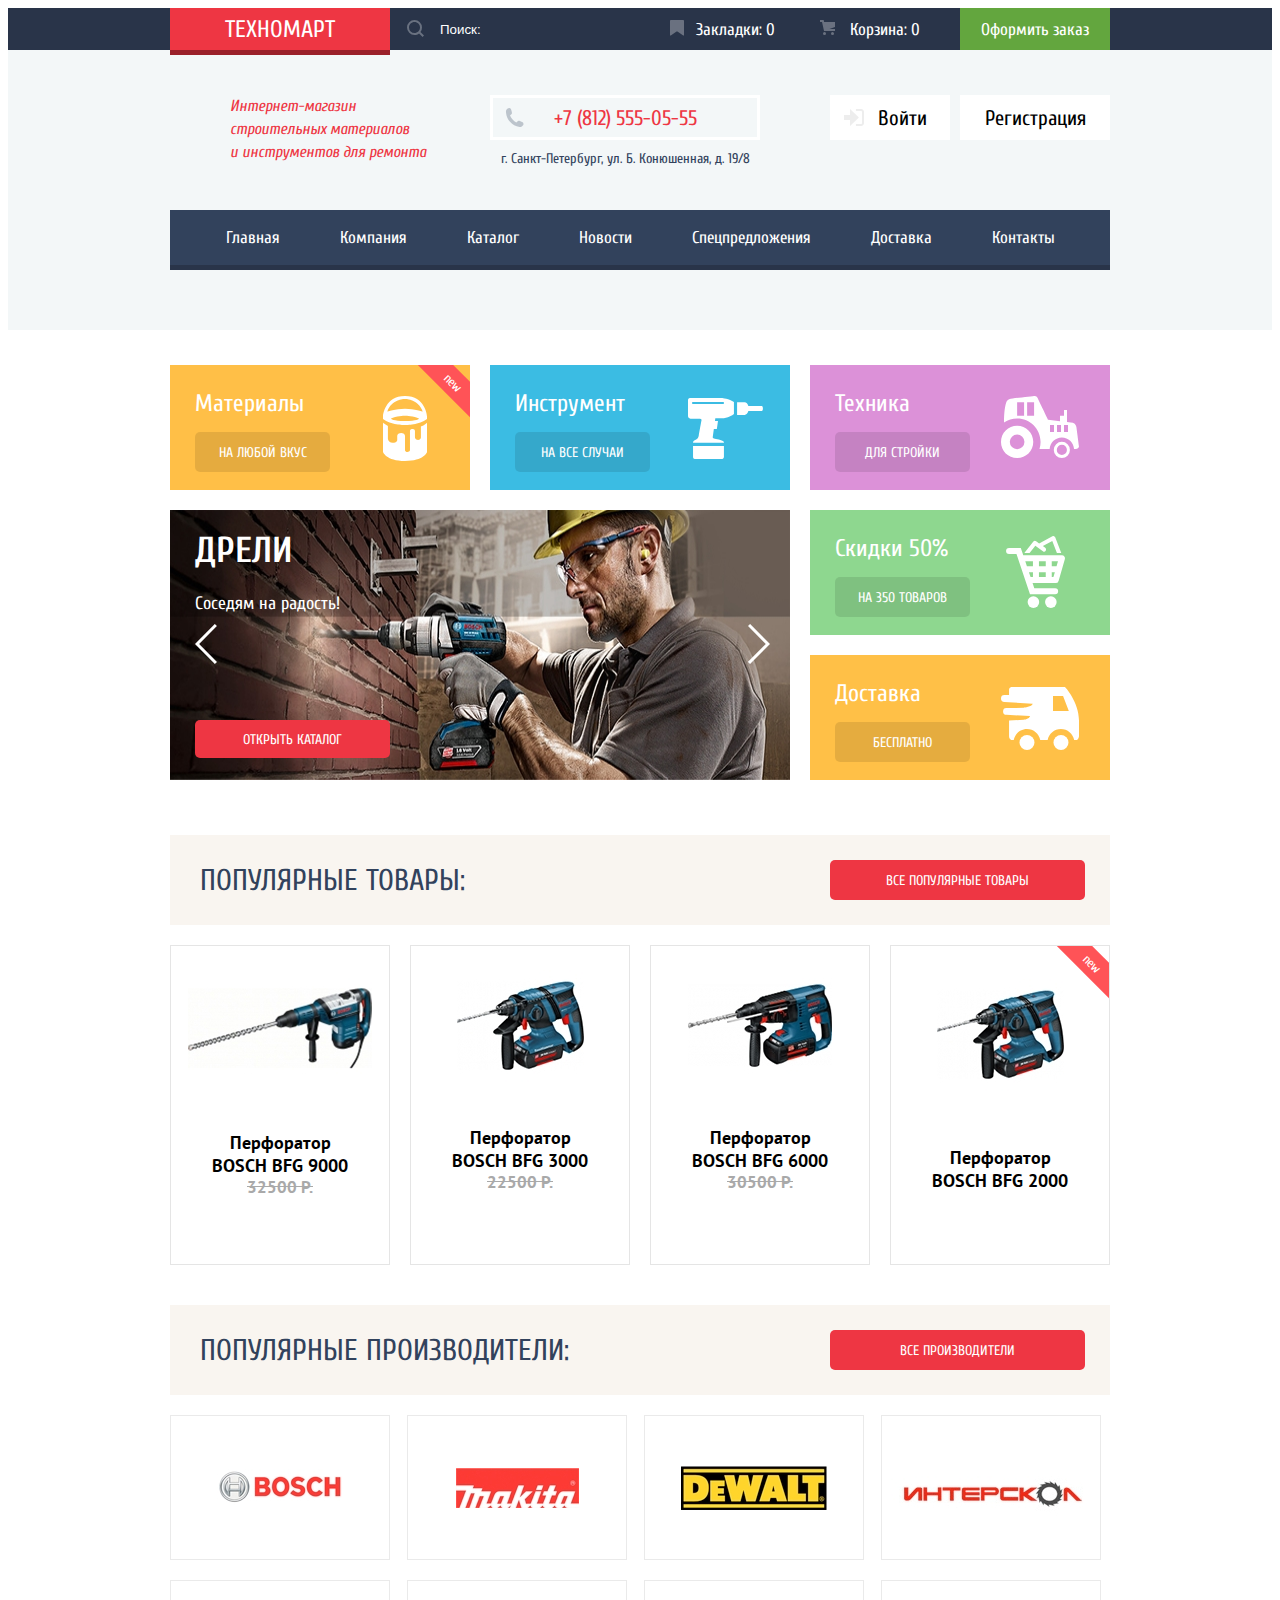
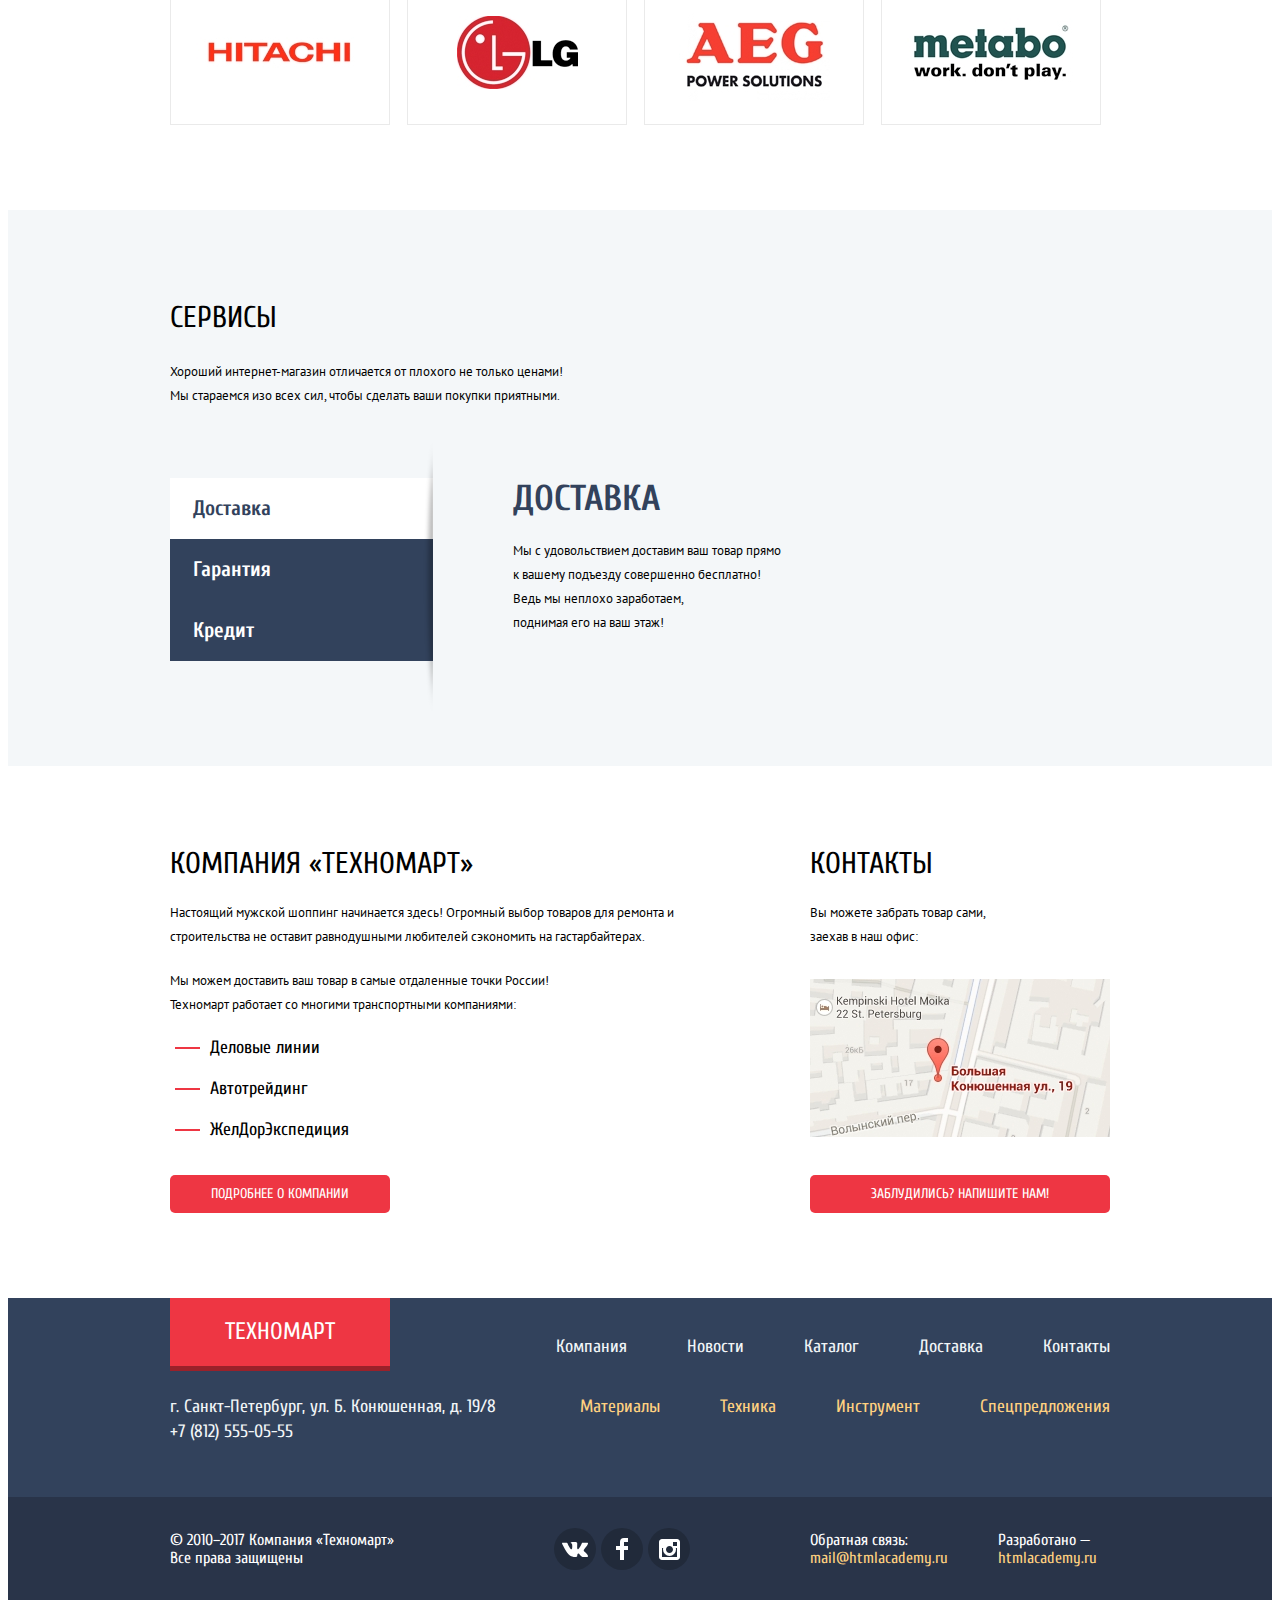
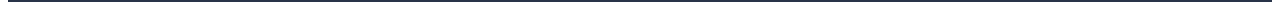
==== commit 70263337: "Правка блоков на переполнение" ====
--- a/index.html
+++ b/index.html
@@ -4,7 +4,7 @@
     <meta charset="UTF-8">
     <title>HTML Academy: Техномарт</title>
     <link rel="stylesheet" type="text/css" href="css/normalize.css">
-    <link rel="stylesheet" type="text/css" href="css/style.css">
+    <link rel="stylesheet" type="text/css" href="css/style-min.css">
    	<link href="https://fonts.googleapis.com/css?family=Cuprum:400,400i,700" rel="stylesheet">  
    	<link href="https://fonts.googleapis.com/css?family=PT+Sans:400,700" rel="stylesheet">    	 
 </head>
@@ -93,7 +93,7 @@
 							</div>
 							<h2 class="slider_category">Дрели</h2>							
 							<p class="slider_comment">Соседям на радость!</p>
-							<a class="main_link slider_link" href="">Открыть каталог</a>
+							<a class="main_link slider_link" href="catalog.html">Открыть каталог</a>
 						</div>
 						<div class="slider_puncher">
 							<div class="image_container">
@@ -262,14 +262,13 @@
 					<p class="about_headline">Контакты</p>
 					<p class="services_paragraph">Вы можете забрать товар сами,<br> заехав в наш офис:</p>
 					<div class="image_container">
-						<label for="on_off_maps"><img src="img/map-mini.jpg" alt="Карта" width="300" height="158" class="contacts_maps"></label>
-					</div>
-					<label for="on_off_write_us" class="main_link">Заблудились? Напишите нам!</label>
-				</div>
-			</div>
-		</section>
-		<input type="checkbox" id="on_off_write_us" class="on_off_write_us visually_hidden">
-		<section class="write_us">
+						<img src="img/map-mini.jpg" alt="Карта" width="300" height="158" class="contacts_maps">
+					</div>
+					<a href="write_us.html" class="main_link write_us_button">Заблудились? Напишите нам!</a>
+				</div>
+			</div>
+		</section>
+		<section class="write_us display_off">
 			<form>
 				<div class="wrapper">
 					<div class="customer_data">
@@ -285,27 +284,26 @@
 					<div class="customer_entry">
 						<label for="your_message" class="customer_label">Текст письма:</label>
 						<div>
-							<textarea name="Message" id="your_message" cols="30" rows="10" placeholder="В свободной форме" class="customer_entry_field"></textarea>
+							<textarea name="Message" id="your_message" cols="30" rows="10" placeholder="В свободной форме" class="your_message customer_entry_field"></textarea>
 						</div>
 					</div>
 				</div>
 				<div class="write_us_footer">
 					<div class="wrapper">
 						<button type="submit" class="write_us_send main_link">Отправить</button>
-						<label for="on_off_write_us" class="pop_up_close">
+						<div class="pop_up_close write_us_close">
 							<span class="visually_hidden">Закрыть</span>
-						</label>
+						</div>
 					</div>
 				</div>
 			</form>
 		</section>
-		<input type="checkbox" id="on_off_maps" class="on_off_maps visually_hidden">
-		<section class="maps">
-			<label for="on_off_maps" class="pop_up_close">
+		<section class="maps display_off">
+			<div class="pop_up_close map_close">
 				<span class="visually_hidden">Закрыть</span>
-			</label>
+			</div>
 			<div class="image_container">
-				<img src="img/map_big.jpg" alt="Карта" width="943" height="449">
+				<iframe class="interactive_map" src="https://www.google.com/maps/embed?pb=!1m18!1m12!1m3!1d1998.5989424123572!2d30.320894615524708!3d59.9387968690486!2m3!1f0!2f0!3f0!3m2!1i1024!2i768!4f13.1!3m3!1m2!1s0x4696310fca5ba729%3A0xea9c53d4493c879f!2z0JHQvtC70YzRiNCw0Y8g0JrQvtC90Y7RiNC10L3QvdCw0Y8g0YPQuy4sIDE5LCDQodCw0L3QutGCLdCf0LXRgtC10YDQsdGD0YDQsywgMTkxMTg2!5e0!3m2!1sru!2sru!4v1530665803595" width="943" height="449" allowfullscreen></iframe>
 			</div>
 		</section>
 		<section class="product_added display_off">
@@ -363,7 +361,6 @@
 			</div>
 		</div>
 	</footer>
-	<script src="js/script.js"></script>
-	<script>document.write('<script src="http://' + (location.host || 'localhost').split(':')[0] + ':35729/livereload.js?snipver=1"></' + 'script>')</script>
+	<script src="js/script-min.js"></script>
   </body>
 </html>--- a/css/style-min.css
+++ b/css/style-min.css
@@ -0,0 +1 @@
+html{box-sizing:border-box}body{font-family:"Cuprum",Arial,sans-serif;font-size:13px}a{text-decoration:none}.visually_hidden{position:absolute!important;clip:rect(1px 1px 1px 1px);clip:rect(1px,1px,1px,1px);padding:0!important;border:0!important;height:1px!important;width:1px!important;overflow:hidden}.display_off{display:none}.display_on{display:flex}.wrapper{width:940px;margin:0 auto}.top_header{width:100%;background-color:#293449;color:#fff}.top_header .wrapper{display:flex;flex-wrap:wrap;min-height:42px}.logo{display:flex;justify-content:center;align-items:center;position:relative;min-width:220px;font-size:24px;color:#fff;text-transform:uppercase;background-color:#ee3643}.logo::after{content:"";position:absolute;bottom:-5px;left:0;width:220px;height:5px;background-color:#9a212a}.logo:hover{background-color:#ca2c37}.logo:hover::after{background-color:#9a212a}.logo:active{background-color:#ba2732}.logo:active::after{background-color:#8e1e26}.top_header .wrapper{display:flex;height:100%}.top_header_link,.top_header .search{color:#fff;font-size:17px;min-height:42px}.top_header_link{display:flex;justify-content:center;align-items:center;min-width:150px}.search{display:flex;position:relative}.search_field{min-width:270px;background-color:#293449;border:0;padding-left:50px;background-image:url(../img/icon-search-stat.svg);background-repeat:no-repeat;background-position:17px 12px}.search_field:hover{background-image:url(../img/icon-search.svg)}.search_field:active{background-image:url(../img/icon-search.svg)}.search_field:focus{background-image:url(../img/icon-search-red.svg)}.search .search_field::-webkit-input-placeholder{color:#fff;opacity:1}.search .search_field::-moz-placeholder{color:#fff;opacity:1}.search .search_field:-webkit-input-placeholder{color:#fff;opacity:1}.search .search_field:-moz-placeholder{color:#fff;opacity:1}.search_field:focus,.search_field_label:focus{background-color:#fff;color:#000}.search_field:not(:focus):hover,.top_header_link:not(.ordering):hover{background-color:#212a3a}.bookmark{position:relative}.bookmark::before{content:"";position:absolute;top:12px;left:10px;width:17px;height:17px;background:url(../img/icon-bookmark.svg) no-repeat;opacity:.3}.bookmark:hover::before{opacity:1}.bookmark:active::before{opacity:.5}.basket{position:relative}.basket::before{content:"";position:absolute;top:12px;left:10px;width:17px;height:17px;background:url(../img/icon-cart.svg) no-repeat;opacity:.3}.basket:hover::before{opacity:1}.basket:active::before{opacity:.5}.bookmark:active,.basket:active{background-color:#161d29;color:rgba(255,255,255,0.5)}.basket_buy{background:#ee3643}.bookmark_add{background:#ee3643}.ordering{background-color:#63a63e}.ordering:hover{background-color:#5fbb2d}.ordering:active{background-color:#518534;color:rgba(255,255,255,0.5)}.main_header_main{min-height:280px;background-color:#f3f7f8}.main_header_main .wrapper:first-child{display:flex;min-height:115px;padding-top:45px}.main_header_main .wrapper:last-child{display:flex}.main_header_about_market{display:flex;justify-content:center;align-items:flex-start;min-width:320px;width:196px;color:#ee3643;font-style:italic;font-size:16px;line-height:23px}.main_header_about_market_text{display:flex;align-items:center;width:200px;margin:0}.main_header_contacts{display:flex;position:relative;flex-direction:column;justify-content:flex-start;align-items:center}.main_header_contacts::before{content:"";position:absolute;top:13px;left:15px;width:19px;height:19px;background:url(../img/icon-phone.svg) no-repeat;opacity:.9}.main_header_contacts_link{display:flex;justify-content:center;align-items:center;box-sizing:border-box;min-width:270px;min-height:45px;font-size:21px;color:#ee3643;border:3px solid #fff}.main_header_contacts_text{margin-top:10px;font-size:14px;color:#32425c}.entry{display:flex;justify-content:flex-end;align-items:flex-start;min-width:350px}.entry_form{display:flex}.entry_form_login{display:flex;position:relative;justify-content:flex-start;align-items:center;box-sizing:border-box;min-width:120px;min-height:45px;padding-left:48px;margin-right:10px;background-color:#fff}.entry_form_login::before{content:"";position:absolute;top:14px;left:14px;width:20px;height:17px;background:url(../img/icon-login.svg) no-repeat;opacity:.3}.entry_form_login:hover::before{background:url(../img/icon-login-hover.svg) no-repeat;opacity:1}.entry_form_login:active::before{background:url(../img/icon-login.svg) no-repeat;opacity:.3}.entry_form_registration{display:flex;justify-content:center;align-items:center;min-width:150px;min-height:45px;background-color:#fff}.entry_form_link,.entry_name_customer{font-size:21px;color:#000}.entry_form_link:hover,.entry_persone_info_link:hover{color:#ee3643}.entry_form_link:active,.entry_name_customer:active,.entry_persone_info_link:active{color:rgba(0,0,0,0.3)}.entry_persone_info{display:flex;justify-content:flex-start;align-items:center;position:relative}.entry_persone_info_link:first-child{margin-right:20px}.entry_persone_info_link:first-child::after{content:"";width:4px;height:5px;background-color:#32425c;border-radius:50%;margin-left:15px;position:absolute;top:6px;left:90px}.entry_persone_info_link{font-size:16px;color:#32425c;text-decoration:underline;margin-left:15px}.entry_name{display:flex;position:relative;justify-content:flex-start;align-items:center;min-width:300px;min-height:45px;background-color:#fff;margin-bottom:10px;box-sizing:border-box}.entry_name_customer{margin:0 0 0 45px}.entry_name:before{content:"";position:absolute;top:13px;left:13px;width:20px;height:18px;background-image:url(../img/icon-user.svg);background-repeat:no-repeat}.entry_name:hover:before{background-image:url(../img/icon-user-hover.svg)}.entry_name:active:before{background-image:url(../img/icon-user.svg)}.entry_name label[for="button_entry"]{position:absolute;top:13px;right:10px;width:20px;height:17px;background-image:url(../img/icon-logout.svg);background-repeat:no-repeat}.entry_name:hover label[for="button_entry"]{background-image:url(../img/icon-logout-hover.svg)}.entry_name:active label[for="button_entry"]{background-image:url(../img/icon-logout.svg)}.main_navigation{width:100%;min-height:55px;background-color:#32425c;border-bottom:5px solid #293449}.main_navigation_list{display:flex;flex-wrap:wrap;justify-content:center;list-style:none;margin:0;padding:0}.main_navigation_link{display:flex;justify-content:center;align-items:center;min-height:55px;font-size:17px;color:#fff;background-color:#32425c;padding-left:30px;padding-right:30px}.main_navigation_link:hover{background-color:#293449}.main_navigation_link:active{background-color:#1d2739;opacity:.5}.category_headline{font-size:30px;color:#32425c;font-weight:400;text-transform:uppercase;margin:0}.main_categories{background-color:#fff;margin-bottom:55px}.main_categories_cell{display:flex;flex-wrap:wrap;justify-content:space-between;padding-top:35px}.categories_cell_item{display:flex;flex-direction:column;justify-content:flex-start;align-items:flex-start;width:300px;height:125px;box-sizing:border-box;padding-top:25px;padding-left:25px;margin-bottom:20px}.slider_and_info .categories_cell_item:last-of-type{margin-bottom:0}.categories_cell_category{font-size:24px;font-weight:400;color:#fff;margin-top:0;margin-bottom:15px}.categories_cell_link{display:flex;justify-content:center;align-items:center;width:135px;height:40px;border-radius:5px;background-color:rgba(0,0,0,0.1);text-transform:uppercase;font-size:14px;color:#fff}.categories_cell_link:hover{background-color:rgba(0,0,0,0.2)}.categories_cell_link:active{background-color:rgba(0,0,0,0.3)}.material{background-color:#ffbf47;background-image:url(../img/icon-materials.svg);background-repeat:no-repeat;background-position:213px 31px}.sticker{position:relative;overflow:hidden}.sticker::after{content:"new";position:absolute;top:5px;right:-23px;width:80px;height:25px;background-color:#ff5357;color:#fff;display:flex;justify-content:center;align-items:center;transform:rotate(45deg)}.instrument{background-color:#3bbce3;background-image:url(../img/icon-instruments.svg);background-repeat:no-repeat;background-position:198px 33px}.technics{background-color:#dc91d8;background-image:url(../img/icon-technics.svg);background-repeat:no-repeat;background-position:191px 31px}.discounts{background-color:#8ed78f;background-image:url(../img/icon-discounts.svg);background-repeat:no-repeat;background-position:196px 26px}.delivery{background-color:#ffc047;background-image:url(../img/icon-delivery.svg);background-repeat:no-repeat;background-position:191px 32px}.slider_and_info{display:flex;justify-content:space-between}.info{display:flex;flex-direction:column;align-items:flex-end;width:300px}.slider{display:flex;position:relative;width:620px;overflow:hidden}#slider_swich_backward:checked ~ .slider_drill,#slider_swich_backward:checked ~ .slider_puncher{transform:translate(0)}.slider_swich_forward:checked ~ .slider_drill,.slider_swich_forward:checked ~ .slider_puncher{transform:translateX(-620px)}.slider label[for="slider_swich_backward"]{position:absolute;top:114px;left:25px;width:22px;height:40px;background-image:url(../img/icon-left.svg);background-repeat:no-repeat;background-position:0 0;z-index:1}.slider label[for="slider_swich_forward"]{position:absolute;top:114px;right:20px;width:22px;height:40px;background-image:url(../img/icon-right.svg);background-repeat:no-repeat;background-position:0 0;z-index:1}.slider_category{font-size:36px;color:#fff;text-transform:uppercase;margin:0;position:absolute;top:20px;left:25px}.slider_comment{font-size:18px;color:#fff;position:absolute;top:65px;left:25px}.slider_drill,.slider_puncher{position:relative}.slider_drill{background-color:#2b1a18}.slider_puncher{background-color:#897664}.slider_and_info .image_container{height:270px}.slider_link{display:flex;justify-content:center;align-items:center;position:absolute;bottom:22px;left:25px;width:195px;height:38px;border-radius:5px}.main_link{background-color:#ee3643;font-size:14px;color:#fff;text-transform:uppercase;border:0}.main_link:hover{background-color:#ca2c37}.main_link:active{background-color:#ba2732}.popular_products{background-color:#fff;margin-bottom:20px}.popular_products_head,.popular_manufacturer_head{display:flex;box-sizing:border-box;justify-content:space-between;align-items:center;width:100%;min-height:90px;background-color:#f9f5f0;padding-left:30px;padding-right:25px;margin-bottom:20px}.popular_category_link{display:flex;justify-content:center;align-items:center;width:255px;height:40px;border-radius:5px}.products_grid{display:flex;flex-wrap:wrap}.products_grid_item{display:flex;position:relative;flex-direction:column;justify-content:space-between;align-items:center;width:220px;height:320px;box-sizing:border-box;padding-bottom:20px;border:1px solid #e5e5e5;margin-bottom:20px;margin-right:20px}.popular_products .products_grid_item:nth-of-type(4n){margin-right:0}.products_grid_item:hover{box-shadow:0 10px 25px rgba(41,52,73,0.5)}.container_grid_item{display:flex;position:relative;justify-content:center;align-items:center;width:100%;height:180px}.buy_or_remember{position:absolute;top:43px;left:41px;display:none}.products_grid_item:hover .products_grid_image{display:none}.products_grid_item:hover .buy_or_remember{display:block}.price{display:flex;flex-direction:column;justify-content:center;align-items:center}.products_grid_name{width:160px;height:18px;text-align:center;font-family:"PT Sans",Arial,sans-serif;font-size:18px;font-weight:700;color:#000;margin-bottom:10px}.old_price{font-family:"PT Sans",Arial,sans-serif;font-size:17px;font-weight:700;color:#a9a9a9;text-decoration:line-through;text-transform:uppercase;margin-bottom:13px}.price .main_link{position:relative;display:flex;justify-content:center;align-items:center;width:140px;height:38px;box-sizing:border-box;font-family:"PT Sans",Arial,sans-serif;font-size:17px;font-weight:700;color:#fff;text-transform:uppercase;background:url(../img/price-link-background.svg) no-repeat;background-color:transparent}.price .main_link:hover{background-image:url(../img/price-link-background-hover.svg)}.price .main_link:active{background-image:url(../img/price-link-background-active.svg)}.buy_or_remember .buy{position:relative;display:flex;justify-content:center;align-items:center;width:135px;height:38px;border-radius:3px;background-color:#63a63e;box-shadow:inset 0 -3px 0 #367315;font-size:14px;color:#fff;text-transform:uppercase;margin-bottom:8px}.buy_or_remember .buy:hover{background-color:#5fbb2d;box-shadow:inset 0 -3px 0 #367315}.buy_or_remember .buy:active{background-color:#518534;box-shadow:none}.buy_or_remember .buy::before{content:"";position:absolute;top:11px;left:12px;width:15px;height:15px;background:url(../img/icon-cart.svg) no-repeat;opacity:.3}.buy_or_remember .buy:hover::before,.buy_or_remember .buy:active::before{opacity:1}.buy_or_remember .save{display:flex;box-sizing:border-box;justify-content:center;align-items:center;width:135px;height:38px;border-radius:3px;border:3px solid #63a63e;font-size:14px;color:#32425c;text-transform:uppercase}.buy_or_remember .save:hover{border:3px solid #32425c}.buy_or_remember .save:active{border:3px solid #32425c;opacity:.3;color:#32425c}.popular_manufacturer{background-color:#fff}.popular_manufacturer_grid{display:flex;align-content:space-between;min-height:310px;flex-wrap:wrap;margin-bottom:65px}.popular_manufacturer_grid_link{display:flex;box-sizing:border-box;justify-content:center;align-items:center;width:220px;height:145px;border:1px solid #eaeaea;margin-right:17px;margin-bottom:20px}.popular_manufacturer_grid_link:nth-of-type(4n){margin-right:0}.popular_manufacturer_grid_link:hover{box-shadow:0 10px 25px rgba(41,52,73,0.5)}.popular_manufacturer_grid_link:active{box-shadow:0 4px 10px rgba(41,52,73,0.5)}.services{background-color:#f4f7f9;padding-top:65px;padding-bottom:105px;overflow:hidden}.services_top_part{margin-bottom:70px}.services_top_part_title{font-size:30px;color:#000;font-weight:400;text-transform:uppercase}.services_paragraph{font-family:"PT Sans",Arial,sans-serif;font-size:13px;color:#000;line-height:24px;margin:0}.services_headline{font-size:36px;color:#32425c;text-transform:uppercase;margin:0}.services_bottom_part{display:flex;justify-content:flex-start;align-items:flex-start;position:relative}#services_delivery_on:checked ~ .services_delivery{display:block}#services_delivery_on:checked ~ .services_guarantee,#services_delivery_on:checked ~ .services_credit{display:none}#services_guarantee_on:checked ~ .services_guarantee{display:block}#services_guarantee_on:checked ~ .services_delivery,#services_guarantee_on:checked ~ .services_credit{display:none}#services_credit_on:checked ~ .services_credit{display:block}#services_credit_on:checked ~ .services_delivery,#services_credit_on:checked ~ .services_guarantee{display:none}.services_bottom_part_nav{display:flex;position:relative;box-sizing:border-box;flex-direction:column;min-width:240px;list-style:none;align-self:flex-start;margin:0;padding:0}.services_bottom_part_nav:after{content:"";position:absolute;top:-35px;right:-1px;width:11px;height:280px;background:url(../img/shadow_line.png) no-repeat}.services_bottom_part_nav_category{display:flex;align-items:center;width:240px;height:61px;background-color:#32425c;font-size:21px;font-weight:700;color:#fff;padding-left:23px}.services_bottom_part_nav_category:hover{background-color:#293449}.services_bottom_part_nav_category:active{background-color:#fff;color:#32425c}#services_delivery_on:checked ~ .services_bottom_part_nav .services_delivery_on_button{background-color:#fff;color:#32425c}#services_guarantee_on:checked ~ .services_bottom_part_nav .services_guarantee_on_button{background-color:#fff;color:#32425c}#services_credit_on:checked ~ .services_bottom_part_nav .services_credit_on_button{background-color:#fff;color:#32425c}.services_bottom_content{margin-left:80px}.services_delivery::after{content:"";position:absolute;top:20px;right:0;width:468px;height:261px;background-image:url(../img/delivery-car.png);background-repeat:no-repeat}.services_guarantee::after{content:"";position:absolute;top:0;right:0;width:389px;height:283px;background-image:url(../img/guarantee.png);background-repeat:no-repeat}.services_credit::after{content:"";position:absolute;top:0;right:0;width:465px;height:285px;background-image:url(../img/credit.png);background-repeat:no-repeat}.services_bottom_content .services_headline{margin-bottom:20px}.services_credit .main_link{display:flex;justify-content:center;align-items:center;width:195px;height:38px;border:5px}.services_credit p:last-of-type{margin-bottom:30px}.about .wrapper{display:flex;justify-content:space-between;padding-top:80px;margin-bottom:85px}.about_company{display:flex;flex-direction:column;width:520px}.contacts{display:flex;flex-direction:column;width:300px}.about_headline{font-size:30px;font-weight:400;text-transform:uppercase;margin-top:0;margin-bottom:20px}.about_company .services_paragraph{margin-bottom:20px}.about_company_list{list-style:none;margin:0}.about_company li:not(:last-child){margin-bottom:20px}.about_company li:last-child{margin-bottom:35px}.about_company .main_link{display:flex;justify-content:center;align-items:center;width:220px;height:38px;border-radius:5px}.about_company_link{position:relative;font-size:18px;color:#000}.about_company_link::before{content:"";position:absolute;top:50%;left:-35px;width:25px;height:2px;background-color:#ee3643}.contacts .services_paragraph{margin-bottom:30px}.contacts_maps{margin-bottom:35px}.contacts .main_link{display:flex;justify-content:center;align-items:center;width:300px;height:38px;border-radius:5px}.write_us{position:fixed;top:50%;margin-top:-215px;left:50%;margin-left:-310px;right:0;background-color:#fff;flex-direction:column;width:620px;height:430px;box-shadow:0 20px 40px rgba(0,0,0,0.75);box-sizing:border-box;border-top:7px solid #ff5257;padding-top:48px;z-index:1}.write_us .wrapper{width:460px;margin:0 auto}.write_us_footer{height:112px;background-color:#f4f4f4}.write_us_footer .wrapper{display:flex;height:112px;justify-content:center;align-items:center}.write_us_send{width:460px;height:38px;border-radius:3px;border:0}.customer_data{display:flex;justify-content:space-between}.customer_data_item{display:flex;flex-direction:column;width:220px;margin-bottom:22px}.customer_label{font-size:18px;margin-bottom:10px}.customer_data_item_field{width:220px;height:38px;border:2px solid #dee3e4;border-radius:3px;font-family:"PT Sans",Arial,sans-serif;font-size:13px;padding-left:15px;box-sizing:border-box}.customer_entry_field{width:100%;height:114px;resize:none;border:2px solid #dee3e4;border-radius:3px;font-family:"PT Sans",Arial,sans-serif;font-size:13px;padding-top:10px;padding-left:15px;box-sizing:border-box;margin-top:10px;margin-bottom:37px}.pop_up_close{position:absolute;top:15px;right:9px;width:21px;height:21px}.pop_up_close::before,.pop_up_close::after{content:"";position:absolute;width:23px;height:3px;background-color:#ee3643}.pop_up_close::before{transform:rotate(45deg)}.pop_up_close::after{transform:rotate(-45deg)}.screen_shading{display:none;position:fixed;top:0;left:0;width:100%;height:100%;background:transparent;opacity:.5;z-index:1}.modal_show{display:flex;animation:bounce .6s}@keyframes bounce{0%{transform:translateY(2000px)}70%{transform:translateY(-30px)}90%{transform:translateY(10px)}100%{transform:translateY(0)}}.maps{position:fixed;top:50%;margin-top:-225px;left:50%;margin-left:-471px;right:0;background-color:#fff;width:943px;height:449px;box-shadow:0 20px 40px rgba(0,0,0,0.75);z-index:1}.interactive_map{border:0}.product_added{position:fixed;flex-direction:column;top:50%;left:50%;margin-top:-141px;margin-left:-310px;box-sizing:border-box;width:620px;min-height:282px;border-top:7px solid #ee3643;background-color:#fff;box-shadow:0 20px 40px rgba(0,0,0,0.75);z-index:1}.product_added .wrapper{display:flex;align-items:center;width:460px;margin:0 auto}.product_added > .wrapper{height:163px;justify-content:flex-start}.product_added_title{position:relative;font-size:30px;margin:0 0 0 100px}.product_added_title::before{content:"";position:absolute;top:-13px;left:-98px;width:66px;height:66px;background:url(../img/icon-mark.svg) no-repeat}.product_added_footer{background-color:#f1f1f1;width:100%;margin-top:auto;margin-bottom:0}.product_added_footer > .wrapper{height:112px;justify-content:center}.product_added_footer .main_link{display:flex;justify-content:center;align-items:center;width:220px;height:38px;border-radius:3px;margin-right:20px}.product_added_close{display:flex;justify-content:center;align-items:center;width:220px;height:38px;background-color:#fff;border-radius:3px;margin:0;text-transform:uppercase;font-size:14px}.breadcrumbs_list{display:flex;list-style:none;margin:0;padding:0}.breadcrumbs_list_item{display:flex;align-items:center;height:60px;margin-right:40px}.breadcrumbs_link{position:relative;font-family:"PT Sans",Arial,sans-serif;font-size:13px;color:#000;text-transform:uppercase}.breadcrumbs_link_main{display:flex;width:15px;height:12px;background-image:url(../img/icon-home.svg);background-repeat:no-repeat}.breadcrumbs_list_item:not(:last-child) .breadcrumbs_link::after{content:"";position:absolute;top:2px;right:-27px;width:8px;height:12px;background-image:url(../img/icon-right-small.svg);background-repeat:no-repeat}.perforator_link{display:flex;justify-content:flex-start;align-items:center;width:100%;min-height:90px}.perforator_link .category_headline{margin-left:30px}.perforator_link{background-color:#f2f6f8;margin-bottom:20px}.product_page_container{display:flex;justify-content:space-between}.product_page .product_grid{display:flex;flex-direction:column;width:700px}.filter{display:flex;flex-direction:column;align-self:flex-start;width:220px;background-color:#fff}.column_pointer{display:flex;justify-content:flex-start;align-items:center;height:38px;font-family:"PT Sans",Arial,sans-serif;font-size:13px;color:#000;text-transform:uppercase;padding-left:18px;margin:0;background-color:#f7f3ec}.filter_form_item:not(:last-of-type){border-bottom:1px solid #e5e5e5;padding-bottom:25px}.filter_form_item_title{display:flex;justify-content:flex-start;align-items:center;width:100%;font-family:"PT Sans",Arial,sans-serif;font-size:17px;font-weight:700;color:#000;background-color:#fff;text-transform:uppercase;padding-top:20px;padding-bottom:20px}.filter_form_item{width:100%;margin:0;padding:0;border:none}.range_filter{width:100%}.range_control{position:relative;height:41px;padding-top:39px;margin-bottom:10px;background-color:#f7f3ec;border-radius:5px;padding-right:20px;padding-left:20px}.range_control .scale{height:2px;background:#d7dcde}.range_control .bar{width:80%;height:2px;background:#00ca74}.range_control .toggle{position:absolute;top:31px;left:0;width:4px;height:4px;padding:0;border:8px solid #fff;background-color:#ababab;border-radius:50%;box-shadow:0 2px 1px 0 #cfcfcf;cursor:pointer}.range_control .toggle_min{left:18px}.range_control .toggle_max{left:158px}.price_control{display:flex;justify-content:space-between;font-size:0}.price_control_label{display:flex;justify-content:center;align-items:center}.price_control_input{width:95px;min-height:38px;font-size:17px;font-family:"PT Sans",Arial,sans-serif;text-transform:uppercase;border:none;border-radius:5px;background:#f7f3ec;text-align:center}.min_price{position:relative}.min_price::after{content:"";position:absolute;right:-20px;width:10px;height:1px;background-color:#444}.filter_framework{display:flex;flex-direction:column}.filter_framework_item{position:relative;font-size:15px;font-family:"PT Sans",Arial,sans-serif;text-transform:uppercase;margin-left:35px}.filter_form_container:not(:last-child){margin-bottom:25px}.filter_framework_item:disabled{opacity:.4}.filter_framework_item:not(:last-child){margin-bottom:25px}.filter_framework_item::before{content:"";position:absolute;top:-3px;left:-35px;width:25px;height:25px;background-repeat:no-repeat}.manufacturers_framework .filter_framework_item::before{background-image:url(../img/checkbox-off.svg)}.electricity_framework .filter_framework_item::before{background-image:url(../img/radio-off.svg)}.electricity_framework .filter_framework_item:hover::before{background-image:url(../img/radio-off-hover.svg)}.manufacturers_framework .filter_framework_item:hover::before{background-image:url(../img/checkbox-off-hover.svg)}.manufacturers_framework_bosch:checked ~ .manufacturers_framework_bosch::before,.manufacturers_framework_interscol:checked ~ .manufacturers_framework_interscol::before,.manufacturers_framework_makita:checked ~ .manufacturers_framework_makita::before,.manufacturers_framework_dewalt:checked ~ .manufacturers_framework_dewalt::before,.manufacturers_framework_hitachi:checked ~ .manufacturers_framework_hitachi::before{background-image:url(../img/checkbox-on.svg)}.manufacturers_framework_bosch:checked ~ .manufacturers_framework_bosch:hover::before,.manufacturers_framework_interscol:checked ~ .manufacturers_framework_interscol:hover::before,.manufacturers_framework_makita:checked ~ .manufacturers_framework_makita:hover::before,.manufacturers_framework_dewalt:checked ~ .manufacturers_framework_dewalt:hover::before,.manufacturers_framework_hitachi:checked ~ .manufacturers_framework_hitachi:hover::before{background-image:url(../img/checkbox-on-hover.svg)}.electricity_framework_rechargeable:checked ~ .electricity_framework_rechargeable::before,.electricity_framework_network:checked ~ .electricity_framework_network::before{background-image:url(../img/radio-on.svg)}.electricity_framework_rechargeable:checked ~ .electricity_framework_rechargeable:hover::before,.electricity_framework_network:checked ~ .electricity_framework_network:hover::before{background-image:url(../img/radio-on-hover.svg)}.filter_item_electricity{margin-bottom:80px}.filter_button{font-family:"PT Sans",Arial,sans-serif;font-size:13px;color:#000;text-transform:uppercase;width:140px;height:38px;border:1px solid #e5e5e5;background-color:#fff;border-radius:3px}.filter_button:hover{border:1px solid #bdc6ca}.filter_button:active{border:1px solid #ee3643}.sorting{display:flex;align-items:center;background-color:#f7f3ec;margin-bottom:20px}.sorting_title{margin-right:140px}.sorting_by_price{margin-right:70px}.sorting_by_type{margin-right:65px}.sorting_by_function{margin-right:45px}.sorting_link{flex-wrap:nowrap;font-family:"PT Sans",Arial,sans-serif;font-size:13px;line-height:13px;color:#000;opacity:.3;text-transform:uppercase;border-bottom:1px dotted #ee3643}.sorting_link:hover{color:#000;opacity:1;border-bottom:1px solid #ee3643}.sorting_link_active{color:#ee3643;opacity:1;border:none}.sorting_by_increase{width:0;height:0;border-top:0;border-right:5px solid transparent;border-left:5px solid transparent;border-bottom:10px solid #c5c5c5;margin-right:20px}.sort_by_reduction{width:0;height:0;border-top:10px solid #c5c5c5;border-right:5px solid transparent;border-left:5px solid transparent;border-bottom:0}.sorting_by_increase:hover{border-bottom:10px solid #231f20}.sort_by_reduction:hover{border-top:10px solid #231f20}.sorting_by_increase_active{border-bottom:10px solid #ee3643}.sort_by_reduction_active{border-top:10px solid #ee3643}.puncher_products_grid{display:flex;flex-wrap:wrap;justify-content:space-between}.puncher_products_grid .products_grid_item:nth-of-type(3n){margin-right:0}.puncher_products_grid .products_grid_item:not(:nth-last-child(-n+3)){margin-bottom:20px}.puncher_products_grid .products_grid_item:nth-last-child(-n+3){margin-bottom:50px}.pagination{margin-bottom:60px}.pagination_list{display:flex;list-style:none;margin:0;padding:0}.pagination_list_item{margin-right:10px}.pagination_list_item_link{display:flex;justify-content:center;align-items:center;font-family:"PT Sans",Arial,sans-serif;font-size:13px;color:#000;background-color:#fff;border:1px solid #e5e5e5;border-radius:3px}.pagination_list_item_link:not(.pagination_next){width:38px;height:38px}.pagination_next{width:140px;height:38px}.pagination_list_item_link:hover{border:1px solid #bdc6ca}.pagination_list_item_link:active{border:1px solid #ee3643}.pagination_list_item_link_active{color:#fff;background-color:#ee3643;border:none}.about_punchers{background-color:#f2f6f8;padding-top:65px;padding-bottom:75px}.about_punchers_title{margin-top:0;margin-bottom:30px}.footer_heater{background-color:#32425c;padding-bottom:50px}.footer_heater .wrapper{display:flex;flex-direction:column}.footer_heater_top,.footer_heater_bottom{display:flex;justify-content:space-between}.footer_heater_top .logo{width:220px;height:68px;margin-bottom:30px;margin-right:100px}.footer_heater_top_list,.footer_heater_bottom_list{display:flex;flex-wrap:wrap;align-items:center;list-style:none;padding:0}.footer_heater_bottom_list{align-items:flex-start}.footer_contacts{margin:0}.footer_contacts_link{line-height:30px}.footer_heater_top_list_item:not(:last-child),.footer_heater_bottom_list_item:not(:last-child){margin-right:60px}.grey{color:#f1f5f7}.yellow{color:#ffd180}.footer_nav_link{font-size:18px}.footer_nav_link:hover{text-decoration:underline}.footer_nav_link:active{opacity:.5;text-decoration:none}.footer_contacts,.footer_contacts_link{font-size:18px;color:#f1f5f7}.footer_heater_bottom > ul{list-style:none;margin:0}.footer_footer{background-color:#293449}.footer_footer .wrapper{display:flex;align-items:center;min-height:105px}.copyright{font-size:16px;line-height:18px;color:#fff;margin:0}.social{display:flex;justify-content:center;margin-left:160px}.social_link{display:block;width:42px;height:42px;background-color:#212a3a;color:#fff;border-radius:50%}.social_link_vk{background-image:url(../img/icon-vk.svg);background-repeat:no-repeat;background-position:50% 50%;margin-right:5px}.social_link_facebook{background-image:url(../img/icon-fb.svg);background-repeat:no-repeat;background-position:50% 50%;margin-right:5px}.social_link_instagram{background-image:url(../img/icon-insta.svg);background-repeat:no-repeat;background-position:50% 50%}.social_link:hover,.social_link:active{background-color:#ee3643}.feedback{margin-left:120px}.developed_by{margin-left:50px}.feedback,.developed_by{font-size:16px;color:#fff}.feedback_link,.developed_by_link{color:#ffd180}.feedback_link:hover,.developed_by_link:hover{text-decoration:underline}.feedback_link:active,.developed_by_link:active{color:#ee3643}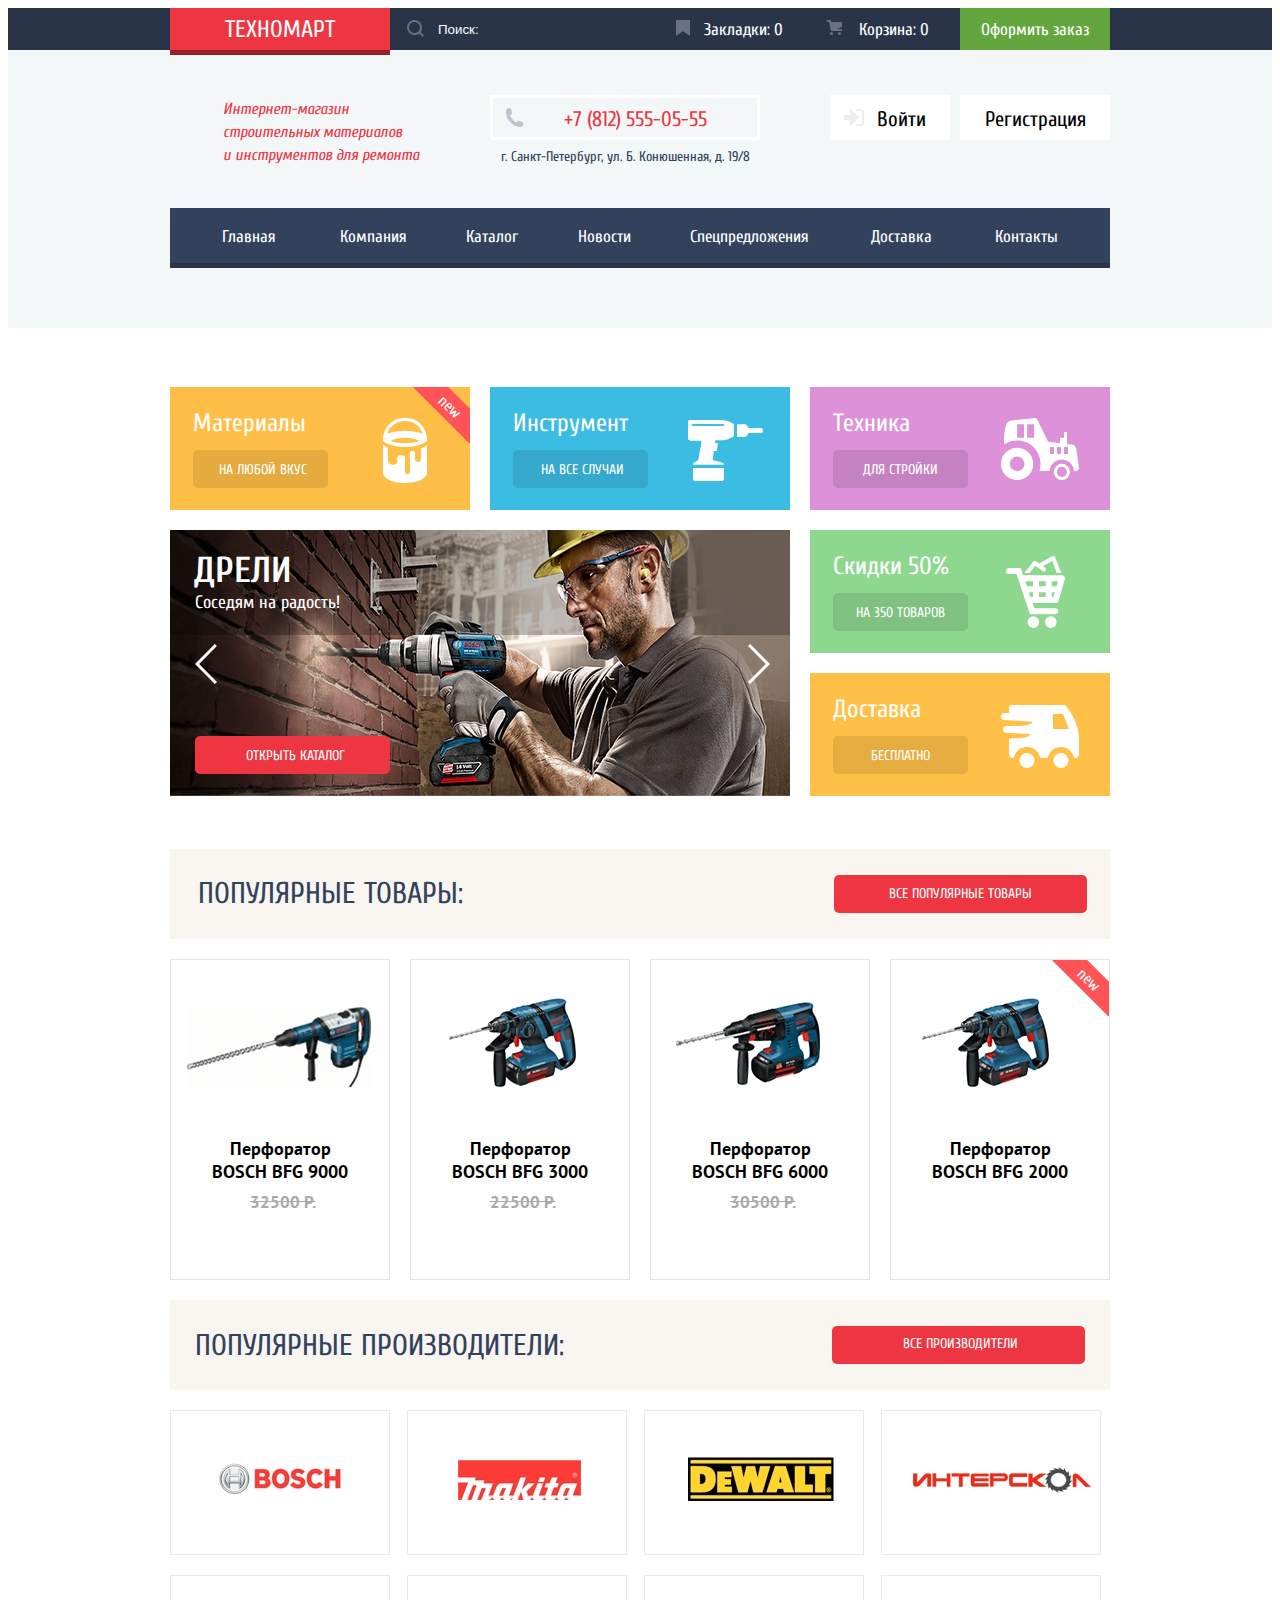
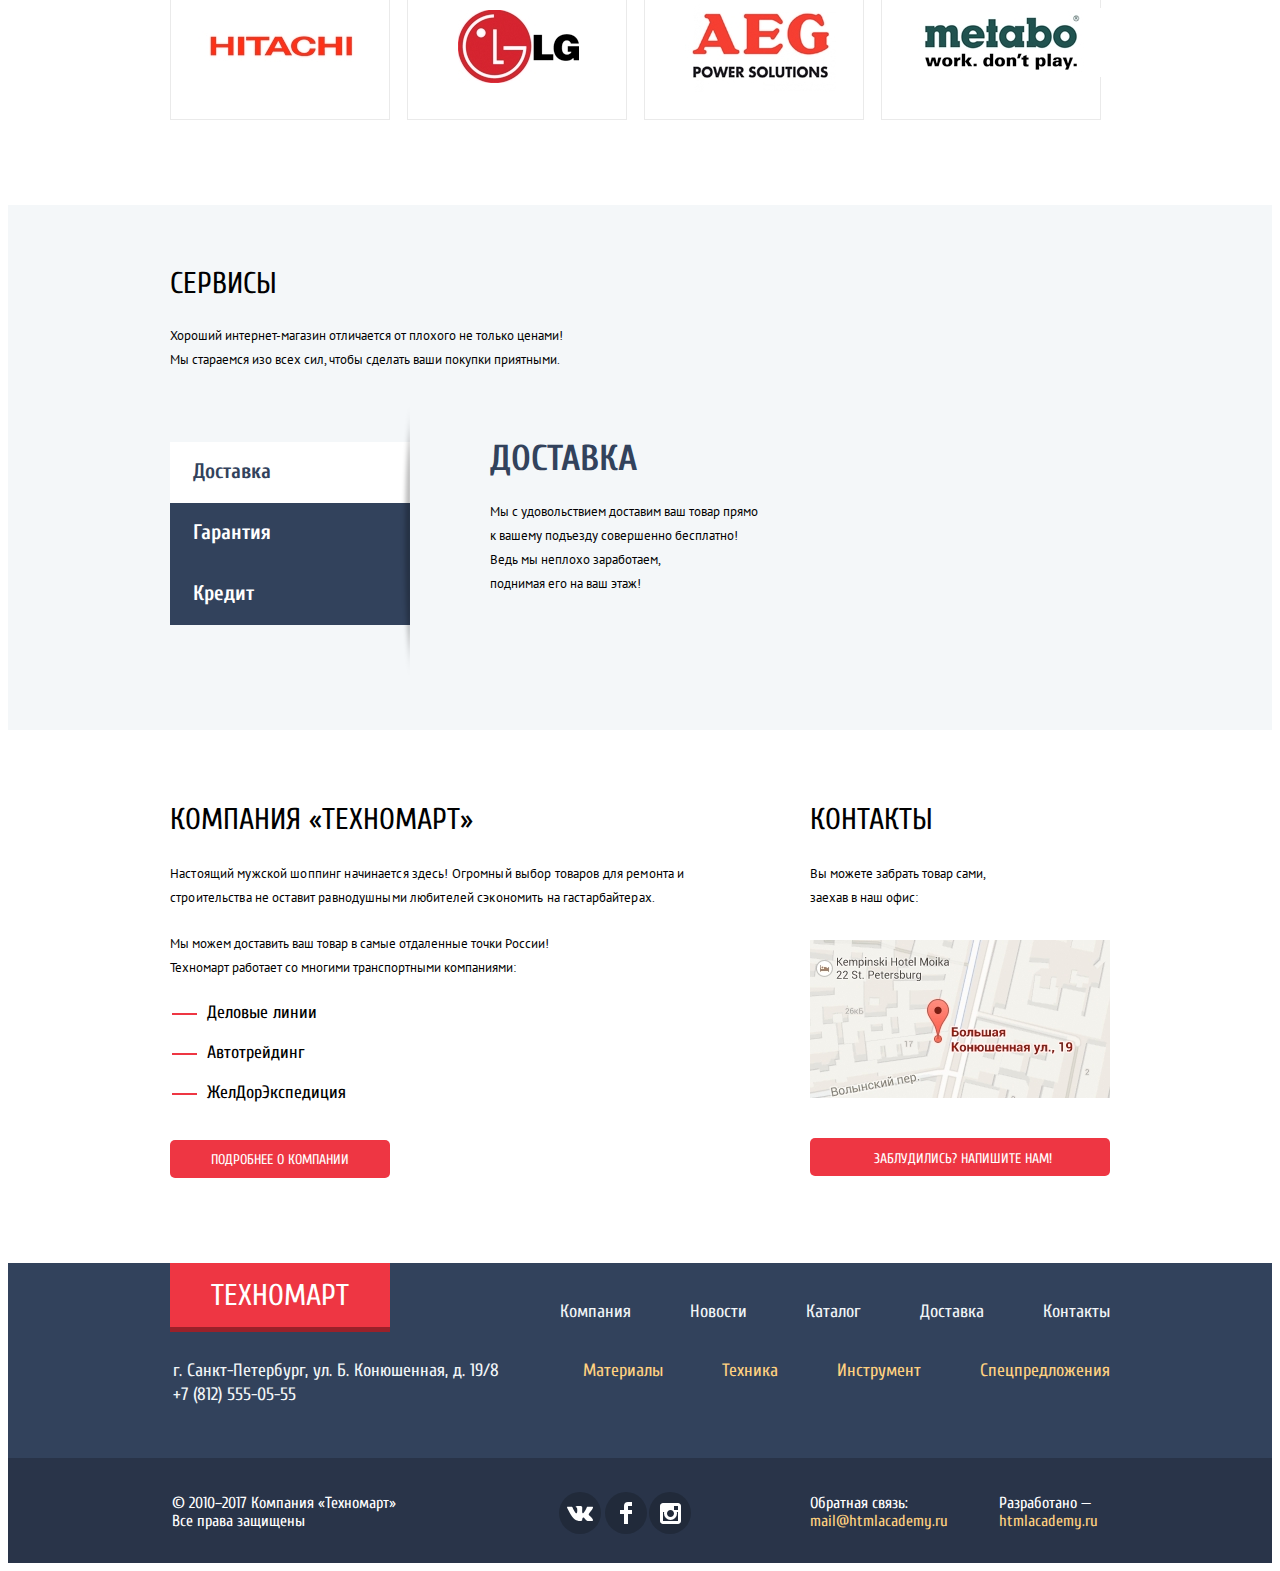
==== commit 90a11fd8: "Правки по PixelPerfect" ====
--- a/index.html
+++ b/index.html
@@ -4,9 +4,7 @@
     <meta charset="UTF-8">
     <title>HTML Academy: Техномарт</title>
     <link rel="stylesheet" type="text/css" href="css/normalize.css">
-    <link rel="stylesheet" type="text/css" href="css/style-min.css">
-   	<link href="https://fonts.googleapis.com/css?family=Cuprum:400,400i,700" rel="stylesheet">  
-   	<link href="https://fonts.googleapis.com/css?family=PT+Sans:400,700" rel="stylesheet">    	 
+    <link rel="stylesheet" type="text/css" href="css/style-min.css">  	 
 </head>
 <body>
 	<header class="main_header">
@@ -52,13 +50,13 @@
 			<div class="wrapper">
 				<nav class="main_navigation">
 					<ul class="main_navigation_list">
-						<li><a href="index.html" class="main_navigation_link">Главная</a></li>
-						<li><a href="" class="main_navigation_link">Компания</a></li>
-						<li><a href="catalog.html" class="main_navigation_link">Каталог</a></li>
-						<li><a href="" class="main_navigation_link">Новости</a></li>
-						<li><a href="" class="main_navigation_link">Спецпредложения</a></li>
-						<li><a href="" class="main_navigation_link">Доставка</a></li>
-						<li><a href="" class="main_navigation_link">Контакты</a></li>
+						<li><a href="index.html" class="main_navigation_link main_navigation_chief_link">Главная</a></li>
+						<li><a href="" class="main_navigation_link main_navigation_company_link">Компания</a></li>
+						<li><a href="catalog.html" class="main_navigation_link main_navigation_catalog_link">Каталог</a></li>
+						<li><a href="" class="main_navigation_link main_navigation_new_link">Новости</a></li>
+						<li><a href="" class="main_navigation_link main_navigation_special_offer_link">Спецпредложения</a></li>
+						<li><a href="" class="main_navigation_link main_navigation_delivery_link">Доставка</a></li>
+						<li><a href="" class="main_navigation_link main_navigation_contact_link">Контакты</a></li>
 					</ul>
 				</nav>
 			</div>						
@@ -89,7 +87,7 @@
 						<label for="slider_swich_forward"></label>
 						<div class="slider_drill">
 							<div class="image_container">
-								<img src="img/man-and-drill.jpg" alt="Мужчина с дрелью" width="620" height="270">
+								<img src="img/man-and-drill.jpg" alt="Мужчина с дрелью" width="620" height="266">
 							</div>
 							<h2 class="slider_category">Дрели</h2>							
 							<p class="slider_comment">Соседям на радость!</p>
@@ -97,7 +95,7 @@
 						</div>
 						<div class="slider_puncher">
 							<div class="image_container">
-								<img src="img/man-and-puncher.jpg" alt="Мужчина с перфоратором" width="620" height="270">
+								<img src="img/man-and-puncher.jpg" alt="Мужчина с перфоратором" width="620" height="266">
 							</div>
 							<h2 class="slider_category">Перфораторы</h2>
 							<p class="slider_comment">Настоящие мужские игрушки</p>
@@ -121,13 +119,13 @@
 			<div class="wrapper">
 				<div class="popular_products_head">
 					<h2 class="category_headline">Популярные товары:</h2>
-					<a class="main_link popular_category_link" href="">Все популярные товары</a>
+					<a class="main_link popular_products_link" href="">Все популярные товары</a>
 				</div>
 				<div class="products_grid">
 					<div class="products_grid_item">
 						<div class="container_grid_item">
 							<div class="image_container">
-								<img src="img/puncher-bosch-bfg-9000.jpg" alt="Перфоратор BOSCH BFG 9000" width="184" height="164" class="products_grid_image">
+								<img src="img/puncher-bosch-bfg-9000.jpg" alt="Перфоратор BOSCH BFG 9000" width="184" height="164" class="products_grid_image bosch_bfg_9000">
 							</div>
 							<div class="buy_or_remember">
 								<a href="" class="buy">Купить</a>
@@ -143,7 +141,7 @@
 					<div class="products_grid_item">
 						<div class="container_grid_item">
 							<div class="image_container">
-								<img src="img/puncher-bosch-bfg-3000.jpg" alt="Перфоратор BOSCH BFG 3000" width="127" height="112" class="products_grid_image">
+								<img src="img/puncher-bosch-bfg-3000.jpg" alt="Перфоратор BOSCH BFG 3000" width="127" height="112" class="products_grid_image bosch_bfg_3000">
 							</div>
 							<div class="buy_or_remember">
 								<a href="" class="buy">Купить</a>
@@ -159,7 +157,7 @@
 					<div class="products_grid_item">
 						<div class="container_grid_item">
 							<div class="image_container">
-								<img src="img/puncher-bosch-bfg-6000.jpg" alt="Перфоратор BOSCH BFG 6000" width="144" height="128" class="products_grid_image">
+								<img src="img/puncher-bosch-bfg-6000.jpg" alt="Перфоратор BOSCH BFG 6000" width="144" height="128" class="products_grid_image bosch_bfg_6000">
 							</div>
 							<div class="buy_or_remember display_off">
 								<a href="" class="buy">Купить</a>
@@ -175,7 +173,7 @@
 					<div class="products_grid_item sticker">
 						<div class="container_grid_item">
 							<div class="image_container">
-								<img src="img/puncher-bosch-bfg-2000.jpg" alt="Перфоратор BOSCH BFG 2000" width="127" height="112" class="products_grid_image">
+								<img src="img/puncher-bosch-bfg-2000.jpg" alt="Перфоратор BOSCH BFG 2000" width="127" height="112" class="products_grid_image bosch_bfg_2000">
 							</div>
 							<div class="buy_or_remember display_off">
 								<a href="" class="buy">Купить</a>
@@ -195,17 +193,17 @@
 			<div class="wrapper">
 				<div class="popular_manufacturer_head">
 					<h2 class="category_headline">Популярные производители:</h2>
-					<a class="main_link popular_category_link" href="">Все производители</a>
+					<a class="main_link popular_manufacturer_link" href="">Все производители</a>
 				</div>
 				<div class="popular_manufacturer_grid">
-					<a href="" class="popular_manufacturer_grid_link"><img src="img/bosch.jpg" alt="bosch" width="126" height="37"></a>
-					<a href="" class="popular_manufacturer_grid_link"><img src="img/makita.jpg" alt="makita" width="123" height="40"></a>
-					<a href="" class="popular_manufacturer_grid_link"><img src="img/dewalt.jpg" alt="dewalt" width="146" height="44"></a>
-					<a href="" class="popular_manufacturer_grid_link"><img src="img/interskol.jpg" alt="interskol" width="200" height="88"></a>
-					<a href="" class="popular_manufacturer_grid_link"><img src="img/hitachi.jpg" alt="hitachi" width="169" height="31"></a>
-					<a href="" class="popular_manufacturer_grid_link"><img src="img/lg.jpg" alt="lg" width="121" height="73"></a>
-					<a href="" class="popular_manufacturer_grid_link"><img src="img/aeg.jpg" alt="aeg" width="151" height="96"></a>
-					<a href="" class="popular_manufacturer_grid_link"><img src="img/metabo.jpg" alt="metabo" width="204" height="69"></a>
+					<a href="" class="popular_manufacturer_grid_link"><img src="img/bosch.jpg" alt="bosch" width="126" height="37" class="popular_manufacturer_bosch"></a>
+					<a href="" class="popular_manufacturer_grid_link"><img src="img/makita.jpg" alt="makita" width="123" height="40" class="popular_manufacturer_makita"></a>
+					<a href="" class="popular_manufacturer_grid_link"><img src="img/dewalt.jpg" alt="dewalt" width="146" height="44" class="popular_manufacturer_dewalt"></a>
+					<a href="" class="popular_manufacturer_grid_link"><img src="img/interskol.jpg" alt="interskol" width="200" height="88" class="popular_manufacturer_interskol"></a>
+					<a href="" class="popular_manufacturer_grid_link"><img src="img/hitachi.jpg" alt="hitachi" width="169" height="31" class="popular_manufacturer_hitachi"></a>
+					<a href="" class="popular_manufacturer_grid_link"><img src="img/lg.jpg" alt="lg" width="121" height="73" class="popular_manufacturer_lg"></a>
+					<a href="" class="popular_manufacturer_grid_link"><img src="img/aeg.jpg" alt="aeg" width="151" height="96" class="popular_manufacturer_aeg"></a>
+					<a href="" class="popular_manufacturer_grid_link"><img src="img/metabo.jpg" alt="metabo" width="204" height="69" class="popular_manufacturer_metabo"></a>
 				</div>				
 			</div>
 		</section>
--- a/css/style-min.css
+++ b/css/style-min.css
@@ -1 +1 @@
-html{box-sizing:border-box}body{font-family:"Cuprum",Arial,sans-serif;font-size:13px}a{text-decoration:none}.visually_hidden{position:absolute!important;clip:rect(1px 1px 1px 1px);clip:rect(1px,1px,1px,1px);padding:0!important;border:0!important;height:1px!important;width:1px!important;overflow:hidden}.display_off{display:none}.display_on{display:flex}.wrapper{width:940px;margin:0 auto}.top_header{width:100%;background-color:#293449;color:#fff}.top_header .wrapper{display:flex;flex-wrap:wrap;min-height:42px}.logo{display:flex;justify-content:center;align-items:center;position:relative;min-width:220px;font-size:24px;color:#fff;text-transform:uppercase;background-color:#ee3643}.logo::after{content:"";position:absolute;bottom:-5px;left:0;width:220px;height:5px;background-color:#9a212a}.logo:hover{background-color:#ca2c37}.logo:hover::after{background-color:#9a212a}.logo:active{background-color:#ba2732}.logo:active::after{background-color:#8e1e26}.top_header .wrapper{display:flex;height:100%}.top_header_link,.top_header .search{color:#fff;font-size:17px;min-height:42px}.top_header_link{display:flex;justify-content:center;align-items:center;min-width:150px}.search{display:flex;position:relative}.search_field{min-width:270px;background-color:#293449;border:0;padding-left:50px;background-image:url(../img/icon-search-stat.svg);background-repeat:no-repeat;background-position:17px 12px}.search_field:hover{background-image:url(../img/icon-search.svg)}.search_field:active{background-image:url(../img/icon-search.svg)}.search_field:focus{background-image:url(../img/icon-search-red.svg)}.search .search_field::-webkit-input-placeholder{color:#fff;opacity:1}.search .search_field::-moz-placeholder{color:#fff;opacity:1}.search .search_field:-webkit-input-placeholder{color:#fff;opacity:1}.search .search_field:-moz-placeholder{color:#fff;opacity:1}.search_field:focus,.search_field_label:focus{background-color:#fff;color:#000}.search_field:not(:focus):hover,.top_header_link:not(.ordering):hover{background-color:#212a3a}.bookmark{position:relative}.bookmark::before{content:"";position:absolute;top:12px;left:10px;width:17px;height:17px;background:url(../img/icon-bookmark.svg) no-repeat;opacity:.3}.bookmark:hover::before{opacity:1}.bookmark:active::before{opacity:.5}.basket{position:relative}.basket::before{content:"";position:absolute;top:12px;left:10px;width:17px;height:17px;background:url(../img/icon-cart.svg) no-repeat;opacity:.3}.basket:hover::before{opacity:1}.basket:active::before{opacity:.5}.bookmark:active,.basket:active{background-color:#161d29;color:rgba(255,255,255,0.5)}.basket_buy{background:#ee3643}.bookmark_add{background:#ee3643}.ordering{background-color:#63a63e}.ordering:hover{background-color:#5fbb2d}.ordering:active{background-color:#518534;color:rgba(255,255,255,0.5)}.main_header_main{min-height:280px;background-color:#f3f7f8}.main_header_main .wrapper:first-child{display:flex;min-height:115px;padding-top:45px}.main_header_main .wrapper:last-child{display:flex}.main_header_about_market{display:flex;justify-content:center;align-items:flex-start;min-width:320px;width:196px;color:#ee3643;font-style:italic;font-size:16px;line-height:23px}.main_header_about_market_text{display:flex;align-items:center;width:200px;margin:0}.main_header_contacts{display:flex;position:relative;flex-direction:column;justify-content:flex-start;align-items:center}.main_header_contacts::before{content:"";position:absolute;top:13px;left:15px;width:19px;height:19px;background:url(../img/icon-phone.svg) no-repeat;opacity:.9}.main_header_contacts_link{display:flex;justify-content:center;align-items:center;box-sizing:border-box;min-width:270px;min-height:45px;font-size:21px;color:#ee3643;border:3px solid #fff}.main_header_contacts_text{margin-top:10px;font-size:14px;color:#32425c}.entry{display:flex;justify-content:flex-end;align-items:flex-start;min-width:350px}.entry_form{display:flex}.entry_form_login{display:flex;position:relative;justify-content:flex-start;align-items:center;box-sizing:border-box;min-width:120px;min-height:45px;padding-left:48px;margin-right:10px;background-color:#fff}.entry_form_login::before{content:"";position:absolute;top:14px;left:14px;width:20px;height:17px;background:url(../img/icon-login.svg) no-repeat;opacity:.3}.entry_form_login:hover::before{background:url(../img/icon-login-hover.svg) no-repeat;opacity:1}.entry_form_login:active::before{background:url(../img/icon-login.svg) no-repeat;opacity:.3}.entry_form_registration{display:flex;justify-content:center;align-items:center;min-width:150px;min-height:45px;background-color:#fff}.entry_form_link,.entry_name_customer{font-size:21px;color:#000}.entry_form_link:hover,.entry_persone_info_link:hover{color:#ee3643}.entry_form_link:active,.entry_name_customer:active,.entry_persone_info_link:active{color:rgba(0,0,0,0.3)}.entry_persone_info{display:flex;justify-content:flex-start;align-items:center;position:relative}.entry_persone_info_link:first-child{margin-right:20px}.entry_persone_info_link:first-child::after{content:"";width:4px;height:5px;background-color:#32425c;border-radius:50%;margin-left:15px;position:absolute;top:6px;left:90px}.entry_persone_info_link{font-size:16px;color:#32425c;text-decoration:underline;margin-left:15px}.entry_name{display:flex;position:relative;justify-content:flex-start;align-items:center;min-width:300px;min-height:45px;background-color:#fff;margin-bottom:10px;box-sizing:border-box}.entry_name_customer{margin:0 0 0 45px}.entry_name:before{content:"";position:absolute;top:13px;left:13px;width:20px;height:18px;background-image:url(../img/icon-user.svg);background-repeat:no-repeat}.entry_name:hover:before{background-image:url(../img/icon-user-hover.svg)}.entry_name:active:before{background-image:url(../img/icon-user.svg)}.entry_name label[for="button_entry"]{position:absolute;top:13px;right:10px;width:20px;height:17px;background-image:url(../img/icon-logout.svg);background-repeat:no-repeat}.entry_name:hover label[for="button_entry"]{background-image:url(../img/icon-logout-hover.svg)}.entry_name:active label[for="button_entry"]{background-image:url(../img/icon-logout.svg)}.main_navigation{width:100%;min-height:55px;background-color:#32425c;border-bottom:5px solid #293449}.main_navigation_list{display:flex;flex-wrap:wrap;justify-content:center;list-style:none;margin:0;padding:0}.main_navigation_link{display:flex;justify-content:center;align-items:center;min-height:55px;font-size:17px;color:#fff;background-color:#32425c;padding-left:30px;padding-right:30px}.main_navigation_link:hover{background-color:#293449}.main_navigation_link:active{background-color:#1d2739;opacity:.5}.category_headline{font-size:30px;color:#32425c;font-weight:400;text-transform:uppercase;margin:0}.main_categories{background-color:#fff;margin-bottom:55px}.main_categories_cell{display:flex;flex-wrap:wrap;justify-content:space-between;padding-top:35px}.categories_cell_item{display:flex;flex-direction:column;justify-content:flex-start;align-items:flex-start;width:300px;height:125px;box-sizing:border-box;padding-top:25px;padding-left:25px;margin-bottom:20px}.slider_and_info .categories_cell_item:last-of-type{margin-bottom:0}.categories_cell_category{font-size:24px;font-weight:400;color:#fff;margin-top:0;margin-bottom:15px}.categories_cell_link{display:flex;justify-content:center;align-items:center;width:135px;height:40px;border-radius:5px;background-color:rgba(0,0,0,0.1);text-transform:uppercase;font-size:14px;color:#fff}.categories_cell_link:hover{background-color:rgba(0,0,0,0.2)}.categories_cell_link:active{background-color:rgba(0,0,0,0.3)}.material{background-color:#ffbf47;background-image:url(../img/icon-materials.svg);background-repeat:no-repeat;background-position:213px 31px}.sticker{position:relative;overflow:hidden}.sticker::after{content:"new";position:absolute;top:5px;right:-23px;width:80px;height:25px;background-color:#ff5357;color:#fff;display:flex;justify-content:center;align-items:center;transform:rotate(45deg)}.instrument{background-color:#3bbce3;background-image:url(../img/icon-instruments.svg);background-repeat:no-repeat;background-position:198px 33px}.technics{background-color:#dc91d8;background-image:url(../img/icon-technics.svg);background-repeat:no-repeat;background-position:191px 31px}.discounts{background-color:#8ed78f;background-image:url(../img/icon-discounts.svg);background-repeat:no-repeat;background-position:196px 26px}.delivery{background-color:#ffc047;background-image:url(../img/icon-delivery.svg);background-repeat:no-repeat;background-position:191px 32px}.slider_and_info{display:flex;justify-content:space-between}.info{display:flex;flex-direction:column;align-items:flex-end;width:300px}.slider{display:flex;position:relative;width:620px;overflow:hidden}#slider_swich_backward:checked ~ .slider_drill,#slider_swich_backward:checked ~ .slider_puncher{transform:translate(0)}.slider_swich_forward:checked ~ .slider_drill,.slider_swich_forward:checked ~ .slider_puncher{transform:translateX(-620px)}.slider label[for="slider_swich_backward"]{position:absolute;top:114px;left:25px;width:22px;height:40px;background-image:url(../img/icon-left.svg);background-repeat:no-repeat;background-position:0 0;z-index:1}.slider label[for="slider_swich_forward"]{position:absolute;top:114px;right:20px;width:22px;height:40px;background-image:url(../img/icon-right.svg);background-repeat:no-repeat;background-position:0 0;z-index:1}.slider_category{font-size:36px;color:#fff;text-transform:uppercase;margin:0;position:absolute;top:20px;left:25px}.slider_comment{font-size:18px;color:#fff;position:absolute;top:65px;left:25px}.slider_drill,.slider_puncher{position:relative}.slider_drill{background-color:#2b1a18}.slider_puncher{background-color:#897664}.slider_and_info .image_container{height:270px}.slider_link{display:flex;justify-content:center;align-items:center;position:absolute;bottom:22px;left:25px;width:195px;height:38px;border-radius:5px}.main_link{background-color:#ee3643;font-size:14px;color:#fff;text-transform:uppercase;border:0}.main_link:hover{background-color:#ca2c37}.main_link:active{background-color:#ba2732}.popular_products{background-color:#fff;margin-bottom:20px}.popular_products_head,.popular_manufacturer_head{display:flex;box-sizing:border-box;justify-content:space-between;align-items:center;width:100%;min-height:90px;background-color:#f9f5f0;padding-left:30px;padding-right:25px;margin-bottom:20px}.popular_category_link{display:flex;justify-content:center;align-items:center;width:255px;height:40px;border-radius:5px}.products_grid{display:flex;flex-wrap:wrap}.products_grid_item{display:flex;position:relative;flex-direction:column;justify-content:space-between;align-items:center;width:220px;height:320px;box-sizing:border-box;padding-bottom:20px;border:1px solid #e5e5e5;margin-bottom:20px;margin-right:20px}.popular_products .products_grid_item:nth-of-type(4n){margin-right:0}.products_grid_item:hover{box-shadow:0 10px 25px rgba(41,52,73,0.5)}.container_grid_item{display:flex;position:relative;justify-content:center;align-items:center;width:100%;height:180px}.buy_or_remember{position:absolute;top:43px;left:41px;display:none}.products_grid_item:hover .products_grid_image{display:none}.products_grid_item:hover .buy_or_remember{display:block}.price{display:flex;flex-direction:column;justify-content:center;align-items:center}.products_grid_name{width:160px;height:18px;text-align:center;font-family:"PT Sans",Arial,sans-serif;font-size:18px;font-weight:700;color:#000;margin-bottom:10px}.old_price{font-family:"PT Sans",Arial,sans-serif;font-size:17px;font-weight:700;color:#a9a9a9;text-decoration:line-through;text-transform:uppercase;margin-bottom:13px}.price .main_link{position:relative;display:flex;justify-content:center;align-items:center;width:140px;height:38px;box-sizing:border-box;font-family:"PT Sans",Arial,sans-serif;font-size:17px;font-weight:700;color:#fff;text-transform:uppercase;background:url(../img/price-link-background.svg) no-repeat;background-color:transparent}.price .main_link:hover{background-image:url(../img/price-link-background-hover.svg)}.price .main_link:active{background-image:url(../img/price-link-background-active.svg)}.buy_or_remember .buy{position:relative;display:flex;justify-content:center;align-items:center;width:135px;height:38px;border-radius:3px;background-color:#63a63e;box-shadow:inset 0 -3px 0 #367315;font-size:14px;color:#fff;text-transform:uppercase;margin-bottom:8px}.buy_or_remember .buy:hover{background-color:#5fbb2d;box-shadow:inset 0 -3px 0 #367315}.buy_or_remember .buy:active{background-color:#518534;box-shadow:none}.buy_or_remember .buy::before{content:"";position:absolute;top:11px;left:12px;width:15px;height:15px;background:url(../img/icon-cart.svg) no-repeat;opacity:.3}.buy_or_remember .buy:hover::before,.buy_or_remember .buy:active::before{opacity:1}.buy_or_remember .save{display:flex;box-sizing:border-box;justify-content:center;align-items:center;width:135px;height:38px;border-radius:3px;border:3px solid #63a63e;font-size:14px;color:#32425c;text-transform:uppercase}.buy_or_remember .save:hover{border:3px solid #32425c}.buy_or_remember .save:active{border:3px solid #32425c;opacity:.3;color:#32425c}.popular_manufacturer{background-color:#fff}.popular_manufacturer_grid{display:flex;align-content:space-between;min-height:310px;flex-wrap:wrap;margin-bottom:65px}.popular_manufacturer_grid_link{display:flex;box-sizing:border-box;justify-content:center;align-items:center;width:220px;height:145px;border:1px solid #eaeaea;margin-right:17px;margin-bottom:20px}.popular_manufacturer_grid_link:nth-of-type(4n){margin-right:0}.popular_manufacturer_grid_link:hover{box-shadow:0 10px 25px rgba(41,52,73,0.5)}.popular_manufacturer_grid_link:active{box-shadow:0 4px 10px rgba(41,52,73,0.5)}.services{background-color:#f4f7f9;padding-top:65px;padding-bottom:105px;overflow:hidden}.services_top_part{margin-bottom:70px}.services_top_part_title{font-size:30px;color:#000;font-weight:400;text-transform:uppercase}.services_paragraph{font-family:"PT Sans",Arial,sans-serif;font-size:13px;color:#000;line-height:24px;margin:0}.services_headline{font-size:36px;color:#32425c;text-transform:uppercase;margin:0}.services_bottom_part{display:flex;justify-content:flex-start;align-items:flex-start;position:relative}#services_delivery_on:checked ~ .services_delivery{display:block}#services_delivery_on:checked ~ .services_guarantee,#services_delivery_on:checked ~ .services_credit{display:none}#services_guarantee_on:checked ~ .services_guarantee{display:block}#services_guarantee_on:checked ~ .services_delivery,#services_guarantee_on:checked ~ .services_credit{display:none}#services_credit_on:checked ~ .services_credit{display:block}#services_credit_on:checked ~ .services_delivery,#services_credit_on:checked ~ .services_guarantee{display:none}.services_bottom_part_nav{display:flex;position:relative;box-sizing:border-box;flex-direction:column;min-width:240px;list-style:none;align-self:flex-start;margin:0;padding:0}.services_bottom_part_nav:after{content:"";position:absolute;top:-35px;right:-1px;width:11px;height:280px;background:url(../img/shadow_line.png) no-repeat}.services_bottom_part_nav_category{display:flex;align-items:center;width:240px;height:61px;background-color:#32425c;font-size:21px;font-weight:700;color:#fff;padding-left:23px}.services_bottom_part_nav_category:hover{background-color:#293449}.services_bottom_part_nav_category:active{background-color:#fff;color:#32425c}#services_delivery_on:checked ~ .services_bottom_part_nav .services_delivery_on_button{background-color:#fff;color:#32425c}#services_guarantee_on:checked ~ .services_bottom_part_nav .services_guarantee_on_button{background-color:#fff;color:#32425c}#services_credit_on:checked ~ .services_bottom_part_nav .services_credit_on_button{background-color:#fff;color:#32425c}.services_bottom_content{margin-left:80px}.services_delivery::after{content:"";position:absolute;top:20px;right:0;width:468px;height:261px;background-image:url(../img/delivery-car.png);background-repeat:no-repeat}.services_guarantee::after{content:"";position:absolute;top:0;right:0;width:389px;height:283px;background-image:url(../img/guarantee.png);background-repeat:no-repeat}.services_credit::after{content:"";position:absolute;top:0;right:0;width:465px;height:285px;background-image:url(../img/credit.png);background-repeat:no-repeat}.services_bottom_content .services_headline{margin-bottom:20px}.services_credit .main_link{display:flex;justify-content:center;align-items:center;width:195px;height:38px;border:5px}.services_credit p:last-of-type{margin-bottom:30px}.about .wrapper{display:flex;justify-content:space-between;padding-top:80px;margin-bottom:85px}.about_company{display:flex;flex-direction:column;width:520px}.contacts{display:flex;flex-direction:column;width:300px}.about_headline{font-size:30px;font-weight:400;text-transform:uppercase;margin-top:0;margin-bottom:20px}.about_company .services_paragraph{margin-bottom:20px}.about_company_list{list-style:none;margin:0}.about_company li:not(:last-child){margin-bottom:20px}.about_company li:last-child{margin-bottom:35px}.about_company .main_link{display:flex;justify-content:center;align-items:center;width:220px;height:38px;border-radius:5px}.about_company_link{position:relative;font-size:18px;color:#000}.about_company_link::before{content:"";position:absolute;top:50%;left:-35px;width:25px;height:2px;background-color:#ee3643}.contacts .services_paragraph{margin-bottom:30px}.contacts_maps{margin-bottom:35px}.contacts .main_link{display:flex;justify-content:center;align-items:center;width:300px;height:38px;border-radius:5px}.write_us{position:fixed;top:50%;margin-top:-215px;left:50%;margin-left:-310px;right:0;background-color:#fff;flex-direction:column;width:620px;height:430px;box-shadow:0 20px 40px rgba(0,0,0,0.75);box-sizing:border-box;border-top:7px solid #ff5257;padding-top:48px;z-index:1}.write_us .wrapper{width:460px;margin:0 auto}.write_us_footer{height:112px;background-color:#f4f4f4}.write_us_footer .wrapper{display:flex;height:112px;justify-content:center;align-items:center}.write_us_send{width:460px;height:38px;border-radius:3px;border:0}.customer_data{display:flex;justify-content:space-between}.customer_data_item{display:flex;flex-direction:column;width:220px;margin-bottom:22px}.customer_label{font-size:18px;margin-bottom:10px}.customer_data_item_field{width:220px;height:38px;border:2px solid #dee3e4;border-radius:3px;font-family:"PT Sans",Arial,sans-serif;font-size:13px;padding-left:15px;box-sizing:border-box}.customer_entry_field{width:100%;height:114px;resize:none;border:2px solid #dee3e4;border-radius:3px;font-family:"PT Sans",Arial,sans-serif;font-size:13px;padding-top:10px;padding-left:15px;box-sizing:border-box;margin-top:10px;margin-bottom:37px}.pop_up_close{position:absolute;top:15px;right:9px;width:21px;height:21px}.pop_up_close::before,.pop_up_close::after{content:"";position:absolute;width:23px;height:3px;background-color:#ee3643}.pop_up_close::before{transform:rotate(45deg)}.pop_up_close::after{transform:rotate(-45deg)}.screen_shading{display:none;position:fixed;top:0;left:0;width:100%;height:100%;background:transparent;opacity:.5;z-index:1}.modal_show{display:flex;animation:bounce .6s}@keyframes bounce{0%{transform:translateY(2000px)}70%{transform:translateY(-30px)}90%{transform:translateY(10px)}100%{transform:translateY(0)}}.maps{position:fixed;top:50%;margin-top:-225px;left:50%;margin-left:-471px;right:0;background-color:#fff;width:943px;height:449px;box-shadow:0 20px 40px rgba(0,0,0,0.75);z-index:1}.interactive_map{border:0}.product_added{position:fixed;flex-direction:column;top:50%;left:50%;margin-top:-141px;margin-left:-310px;box-sizing:border-box;width:620px;min-height:282px;border-top:7px solid #ee3643;background-color:#fff;box-shadow:0 20px 40px rgba(0,0,0,0.75);z-index:1}.product_added .wrapper{display:flex;align-items:center;width:460px;margin:0 auto}.product_added > .wrapper{height:163px;justify-content:flex-start}.product_added_title{position:relative;font-size:30px;margin:0 0 0 100px}.product_added_title::before{content:"";position:absolute;top:-13px;left:-98px;width:66px;height:66px;background:url(../img/icon-mark.svg) no-repeat}.product_added_footer{background-color:#f1f1f1;width:100%;margin-top:auto;margin-bottom:0}.product_added_footer > .wrapper{height:112px;justify-content:center}.product_added_footer .main_link{display:flex;justify-content:center;align-items:center;width:220px;height:38px;border-radius:3px;margin-right:20px}.product_added_close{display:flex;justify-content:center;align-items:center;width:220px;height:38px;background-color:#fff;border-radius:3px;margin:0;text-transform:uppercase;font-size:14px}.breadcrumbs_list{display:flex;list-style:none;margin:0;padding:0}.breadcrumbs_list_item{display:flex;align-items:center;height:60px;margin-right:40px}.breadcrumbs_link{position:relative;font-family:"PT Sans",Arial,sans-serif;font-size:13px;color:#000;text-transform:uppercase}.breadcrumbs_link_main{display:flex;width:15px;height:12px;background-image:url(../img/icon-home.svg);background-repeat:no-repeat}.breadcrumbs_list_item:not(:last-child) .breadcrumbs_link::after{content:"";position:absolute;top:2px;right:-27px;width:8px;height:12px;background-image:url(../img/icon-right-small.svg);background-repeat:no-repeat}.perforator_link{display:flex;justify-content:flex-start;align-items:center;width:100%;min-height:90px}.perforator_link .category_headline{margin-left:30px}.perforator_link{background-color:#f2f6f8;margin-bottom:20px}.product_page_container{display:flex;justify-content:space-between}.product_page .product_grid{display:flex;flex-direction:column;width:700px}.filter{display:flex;flex-direction:column;align-self:flex-start;width:220px;background-color:#fff}.column_pointer{display:flex;justify-content:flex-start;align-items:center;height:38px;font-family:"PT Sans",Arial,sans-serif;font-size:13px;color:#000;text-transform:uppercase;padding-left:18px;margin:0;background-color:#f7f3ec}.filter_form_item:not(:last-of-type){border-bottom:1px solid #e5e5e5;padding-bottom:25px}.filter_form_item_title{display:flex;justify-content:flex-start;align-items:center;width:100%;font-family:"PT Sans",Arial,sans-serif;font-size:17px;font-weight:700;color:#000;background-color:#fff;text-transform:uppercase;padding-top:20px;padding-bottom:20px}.filter_form_item{width:100%;margin:0;padding:0;border:none}.range_filter{width:100%}.range_control{position:relative;height:41px;padding-top:39px;margin-bottom:10px;background-color:#f7f3ec;border-radius:5px;padding-right:20px;padding-left:20px}.range_control .scale{height:2px;background:#d7dcde}.range_control .bar{width:80%;height:2px;background:#00ca74}.range_control .toggle{position:absolute;top:31px;left:0;width:4px;height:4px;padding:0;border:8px solid #fff;background-color:#ababab;border-radius:50%;box-shadow:0 2px 1px 0 #cfcfcf;cursor:pointer}.range_control .toggle_min{left:18px}.range_control .toggle_max{left:158px}.price_control{display:flex;justify-content:space-between;font-size:0}.price_control_label{display:flex;justify-content:center;align-items:center}.price_control_input{width:95px;min-height:38px;font-size:17px;font-family:"PT Sans",Arial,sans-serif;text-transform:uppercase;border:none;border-radius:5px;background:#f7f3ec;text-align:center}.min_price{position:relative}.min_price::after{content:"";position:absolute;right:-20px;width:10px;height:1px;background-color:#444}.filter_framework{display:flex;flex-direction:column}.filter_framework_item{position:relative;font-size:15px;font-family:"PT Sans",Arial,sans-serif;text-transform:uppercase;margin-left:35px}.filter_form_container:not(:last-child){margin-bottom:25px}.filter_framework_item:disabled{opacity:.4}.filter_framework_item:not(:last-child){margin-bottom:25px}.filter_framework_item::before{content:"";position:absolute;top:-3px;left:-35px;width:25px;height:25px;background-repeat:no-repeat}.manufacturers_framework .filter_framework_item::before{background-image:url(../img/checkbox-off.svg)}.electricity_framework .filter_framework_item::before{background-image:url(../img/radio-off.svg)}.electricity_framework .filter_framework_item:hover::before{background-image:url(../img/radio-off-hover.svg)}.manufacturers_framework .filter_framework_item:hover::before{background-image:url(../img/checkbox-off-hover.svg)}.manufacturers_framework_bosch:checked ~ .manufacturers_framework_bosch::before,.manufacturers_framework_interscol:checked ~ .manufacturers_framework_interscol::before,.manufacturers_framework_makita:checked ~ .manufacturers_framework_makita::before,.manufacturers_framework_dewalt:checked ~ .manufacturers_framework_dewalt::before,.manufacturers_framework_hitachi:checked ~ .manufacturers_framework_hitachi::before{background-image:url(../img/checkbox-on.svg)}.manufacturers_framework_bosch:checked ~ .manufacturers_framework_bosch:hover::before,.manufacturers_framework_interscol:checked ~ .manufacturers_framework_interscol:hover::before,.manufacturers_framework_makita:checked ~ .manufacturers_framework_makita:hover::before,.manufacturers_framework_dewalt:checked ~ .manufacturers_framework_dewalt:hover::before,.manufacturers_framework_hitachi:checked ~ .manufacturers_framework_hitachi:hover::before{background-image:url(../img/checkbox-on-hover.svg)}.electricity_framework_rechargeable:checked ~ .electricity_framework_rechargeable::before,.electricity_framework_network:checked ~ .electricity_framework_network::before{background-image:url(../img/radio-on.svg)}.electricity_framework_rechargeable:checked ~ .electricity_framework_rechargeable:hover::before,.electricity_framework_network:checked ~ .electricity_framework_network:hover::before{background-image:url(../img/radio-on-hover.svg)}.filter_item_electricity{margin-bottom:80px}.filter_button{font-family:"PT Sans",Arial,sans-serif;font-size:13px;color:#000;text-transform:uppercase;width:140px;height:38px;border:1px solid #e5e5e5;background-color:#fff;border-radius:3px}.filter_button:hover{border:1px solid #bdc6ca}.filter_button:active{border:1px solid #ee3643}.sorting{display:flex;align-items:center;background-color:#f7f3ec;margin-bottom:20px}.sorting_title{margin-right:140px}.sorting_by_price{margin-right:70px}.sorting_by_type{margin-right:65px}.sorting_by_function{margin-right:45px}.sorting_link{flex-wrap:nowrap;font-family:"PT Sans",Arial,sans-serif;font-size:13px;line-height:13px;color:#000;opacity:.3;text-transform:uppercase;border-bottom:1px dotted #ee3643}.sorting_link:hover{color:#000;opacity:1;border-bottom:1px solid #ee3643}.sorting_link_active{color:#ee3643;opacity:1;border:none}.sorting_by_increase{width:0;height:0;border-top:0;border-right:5px solid transparent;border-left:5px solid transparent;border-bottom:10px solid #c5c5c5;margin-right:20px}.sort_by_reduction{width:0;height:0;border-top:10px solid #c5c5c5;border-right:5px solid transparent;border-left:5px solid transparent;border-bottom:0}.sorting_by_increase:hover{border-bottom:10px solid #231f20}.sort_by_reduction:hover{border-top:10px solid #231f20}.sorting_by_increase_active{border-bottom:10px solid #ee3643}.sort_by_reduction_active{border-top:10px solid #ee3643}.puncher_products_grid{display:flex;flex-wrap:wrap;justify-content:space-between}.puncher_products_grid .products_grid_item:nth-of-type(3n){margin-right:0}.puncher_products_grid .products_grid_item:not(:nth-last-child(-n+3)){margin-bottom:20px}.puncher_products_grid .products_grid_item:nth-last-child(-n+3){margin-bottom:50px}.pagination{margin-bottom:60px}.pagination_list{display:flex;list-style:none;margin:0;padding:0}.pagination_list_item{margin-right:10px}.pagination_list_item_link{display:flex;justify-content:center;align-items:center;font-family:"PT Sans",Arial,sans-serif;font-size:13px;color:#000;background-color:#fff;border:1px solid #e5e5e5;border-radius:3px}.pagination_list_item_link:not(.pagination_next){width:38px;height:38px}.pagination_next{width:140px;height:38px}.pagination_list_item_link:hover{border:1px solid #bdc6ca}.pagination_list_item_link:active{border:1px solid #ee3643}.pagination_list_item_link_active{color:#fff;background-color:#ee3643;border:none}.about_punchers{background-color:#f2f6f8;padding-top:65px;padding-bottom:75px}.about_punchers_title{margin-top:0;margin-bottom:30px}.footer_heater{background-color:#32425c;padding-bottom:50px}.footer_heater .wrapper{display:flex;flex-direction:column}.footer_heater_top,.footer_heater_bottom{display:flex;justify-content:space-between}.footer_heater_top .logo{width:220px;height:68px;margin-bottom:30px;margin-right:100px}.footer_heater_top_list,.footer_heater_bottom_list{display:flex;flex-wrap:wrap;align-items:center;list-style:none;padding:0}.footer_heater_bottom_list{align-items:flex-start}.footer_contacts{margin:0}.footer_contacts_link{line-height:30px}.footer_heater_top_list_item:not(:last-child),.footer_heater_bottom_list_item:not(:last-child){margin-right:60px}.grey{color:#f1f5f7}.yellow{color:#ffd180}.footer_nav_link{font-size:18px}.footer_nav_link:hover{text-decoration:underline}.footer_nav_link:active{opacity:.5;text-decoration:none}.footer_contacts,.footer_contacts_link{font-size:18px;color:#f1f5f7}.footer_heater_bottom > ul{list-style:none;margin:0}.footer_footer{background-color:#293449}.footer_footer .wrapper{display:flex;align-items:center;min-height:105px}.copyright{font-size:16px;line-height:18px;color:#fff;margin:0}.social{display:flex;justify-content:center;margin-left:160px}.social_link{display:block;width:42px;height:42px;background-color:#212a3a;color:#fff;border-radius:50%}.social_link_vk{background-image:url(../img/icon-vk.svg);background-repeat:no-repeat;background-position:50% 50%;margin-right:5px}.social_link_facebook{background-image:url(../img/icon-fb.svg);background-repeat:no-repeat;background-position:50% 50%;margin-right:5px}.social_link_instagram{background-image:url(../img/icon-insta.svg);background-repeat:no-repeat;background-position:50% 50%}.social_link:hover,.social_link:active{background-color:#ee3643}.feedback{margin-left:120px}.developed_by{margin-left:50px}.feedback,.developed_by{font-size:16px;color:#fff}.feedback_link,.developed_by_link{color:#ffd180}.feedback_link:hover,.developed_by_link:hover{text-decoration:underline}.feedback_link:active,.developed_by_link:active{color:#ee3643}+@import "https://fonts.googleapis.com/css?family=Cuprum:400,400i,700|PT+Sans:400,400i,700&subset=cyrillic,cyrillic-ext";html{box-sizing:border-box}body{font-family:"Cuprum",Arial,sans-serif;font-size:13px}a{text-decoration:none}.visually_hidden{position:absolute!important;clip:rect(1px 1px 1px 1px);clip:rect(1px,1px,1px,1px);padding:0!important;border:0!important;height:1px!important;width:1px!important;overflow:hidden}.display_off{display:none}.display_on{display:flex}.wrapper{width:940px;margin:0 auto}.top_header{width:100%;background-color:#293449;color:#fff}.top_header .wrapper{display:flex;flex-wrap:wrap;min-height:42px}.logo{display:flex;justify-content:center;align-items:center;position:relative;min-width:220px;font-size:24px;color:#fff;text-transform:uppercase;background-color:#ee3643}.logo::after{content:"";position:absolute;bottom:-5px;left:0;width:220px;height:5px;background-color:#9a212a}.logo:hover{background-color:#ca2c37}.logo:hover::after{background-color:#9a212a}.logo:active{background-color:#ba2732}.logo:active::after{background-color:#8e1e26}.top_header .wrapper{display:flex;height:100%}.top_header_link,.top_header .search{color:#fff;font-size:17px;min-height:42px}.top_header_link{display:flex;box-sizing:border-box;justify-content:center;align-items:center;min-width:150px}.search{display:flex;position:relative}.search_field{min-width:270px;background-color:#293449;border:0;padding-left:48px;background-image:url(../img/icon-search-stat.svg);background-repeat:no-repeat;background-position:17px 12px}.search_field:hover{background-image:url(../img/icon-search.svg)}.search_field:active{background-image:url(../img/icon-search.svg)}.search_field:focus{background-image:url(../img/icon-search-red.svg)}.search .search_field::-webkit-input-placeholder{color:#fff;opacity:1}.search .search_field::-moz-placeholder{color:#fff;opacity:1}.search .search_field:-webkit-input-placeholder{color:#fff;opacity:1}.search .search_field:-moz-placeholder{color:#fff;opacity:1}.search_field:focus,.search_field_label:focus{background-color:#fff;color:#000}.search_field:not(:focus):hover,.top_header_link:not(.ordering):hover{background-color:#212a3a}.bookmark{position:relative;padding-left:16px}.bookmark::before{content:"";position:absolute;top:12px;left:16px;width:17px;height:17px;background:url(../img/icon-bookmark.svg) no-repeat;opacity:.3}.bookmark:hover::before{opacity:1}.bookmark:active::before{opacity:.5}.basket{position:relative;padding-left:18px}.basket::before{content:"";position:absolute;top:12px;left:17px;width:17px;height:17px;background:url(../img/icon-cart.svg) no-repeat;opacity:.3}.basket:hover::before{opacity:1}.basket:active::before{opacity:.5}.bookmark:active,.basket:active{background-color:#161d29;color:rgba(255,255,255,0.5)}.basket_buy{background:#ee3643}.bookmark_add{background:#ee3643}.ordering{background-color:#63a63e}.ordering:hover{background-color:#5fbb2d}.ordering:active{background-color:#518534;color:rgba(255,255,255,0.5)}.main_header_main{min-height:278px;background-color:#f3f7f8}.main_header_main .wrapper:first-child{display:flex;min-height:113px;padding-top:45px}.main_header_main .wrapper:last-child{display:flex}.main_header_about_market{display:flex;justify-content:center;align-items:flex-start;min-width:320px;color:#ee3643;font-style:italic;font-size:16px;line-height:23px}.main_header_about_market_text{display:flex;align-items:center;width:200px;margin:3px 0 0 -15px}.main_header_contacts{display:flex;position:relative;flex-direction:column;justify-content:flex-start;align-items:center}.main_header_contacts::before{content:"";position:absolute;top:13px;left:15px;width:19px;height:19px;background:url(../img/icon-phone.svg) no-repeat;opacity:.9}.main_header_contacts_link{display:flex;justify-content:center;align-items:center;box-sizing:border-box;min-width:270px;min-height:45px;font-size:21px;color:#ee3643;border:3px solid #fff;padding-top:3px;padding-left:21px}.main_header_contacts_text{margin-top:8px;font-size:14px;color:#32425c}.entry{display:flex;justify-content:flex-end;align-items:flex-start;min-width:350px}.entry_form{display:flex}.entry_form_login{display:flex;position:relative;justify-content:flex-start;align-items:center;box-sizing:border-box;min-width:120px;min-height:45px;padding-left:47px;padding-top:2px;margin-right:10px;background-color:#fff}.entry_form_login::before{content:"";position:absolute;top:14px;left:14px;width:20px;height:17px;background:url(../img/icon-login.svg) no-repeat;opacity:.3}.entry_form_login:hover::before{background:url(../img/icon-login-hover.svg) no-repeat;opacity:1}.entry_form_login:active::before{background:url(../img/icon-login.svg) no-repeat;opacity:.3}.entry_form_registration{display:flex;justify-content:center;align-items:center;min-width:150px;min-height:45px;background-color:#fff;box-sizing:border-box;padding-top:2px}.entry_form_link,.entry_name_customer{font-size:21px;color:#000}.entry_form_link:hover,.entry_persone_info_link:hover{color:#ee3643}.entry_form_link:active,.entry_name_customer:active,.entry_persone_info_link:active{color:rgba(0,0,0,0.3)}.entry_persone_info{display:flex;justify-content:flex-start;align-items:center;position:relative}.entry_persone_info_link:first-child{margin-right:13px}.entry_persone_info_link:first-child::after{content:"";width:4px;height:5px;background-color:#32425c;border-radius:50%;margin-left:15px;position:absolute;top:6px;left:90px}.entry_persone_info_link{font-size:16px;color:#32425c;text-decoration:underline;margin-left:19px}.entry_name{display:flex;position:relative;justify-content:flex-start;align-items:center;min-width:300px;min-height:45px;background-color:#fff;margin-bottom:9px;box-sizing:border-box}.entry_name_customer{margin:1px 0 0 47px}.entry_name:before{content:"";position:absolute;top:13px;left:13px;width:20px;height:18px;background-image:url(../img/icon-user.svg);background-repeat:no-repeat}.entry_name:hover:before{background-image:url(../img/icon-user-hover.svg)}.entry_name:active:before{background-image:url(../img/icon-user.svg)}.entry_name label[for="button_entry"]{position:absolute;top:13px;right:10px;width:20px;height:17px;background-image:url(../img/icon-logout.svg);background-repeat:no-repeat}.entry_name:hover label[for="button_entry"]{background-image:url(../img/icon-logout-hover.svg)}.entry_name:active label[for="button_entry"]{background-image:url(../img/icon-logout.svg)}.main_navigation{width:100%;min-height:55px;background-color:#32425c;border-bottom:5px solid #293449}.main_navigation_list{display:flex;flex-wrap:wrap;justify-content:flex-start;list-style:none;margin:0;padding:0 0 0 22px;box-sizing:border-box}.main_navigation_link{display:flex;flex-wrap:wrap;box-sizing:border-box;justify-content:center;align-items:center;min-height:55px;font-size:17px;color:#fff;background-color:#32425c}.main_navigation_chief_link{padding-left:30px;padding-right:30px;padding-top:1px}.main_navigation_company_link{padding-left:34px;padding-right:30px;padding-top:1px}.main_navigation_catalog_link{padding-left:29px;padding-right:30px;padding-top:1px}.main_navigation_new_link{padding-left:30px;padding-right:30px;padding-top:1px}.main_navigation_special_offer_link{padding-left:29px;padding-right:30px;padding-top:1px}.main_navigation_delivery_link{padding-left:32px;padding-right:30px;padding-top:1px}.main_navigation_contact_link{padding-left:33px;padding-right:30px;padding-top:1px}.main_navigation_link:hover{background-color:#293449}.main_navigation_link:active{background-color:#1d2739;opacity:.5}@media screen and (-ms-high-contrast: active),(-ms-high-contrast: none){.main_navigation_link{padding-top:20px;box-sizing:border-box}.main_header_contacts_link{padding-top:7px;box-sizing:border-box}.popular_products_head{padding-top:25px;box-sizing:border-box}.popular_manufacturer_head{padding-top:25px;box-sizing:border-box}.entry_name{padding-top:10px;box-sizing:border-box}.perforator_link{padding-top:29px;box-sizing:border-box}}.category_headline{font-size:30px;color:#32425c;font-weight:400;text-transform:uppercase;margin:0}.main_categories{background-color:#fff;margin-bottom:53px}.main_categories_cell{display:flex;flex-wrap:wrap;justify-content:space-between;padding-top:59px}.categories_cell_item{display:flex;flex-direction:column;justify-content:flex-start;align-items:flex-start;width:300px;height:123px;box-sizing:border-box;padding-top:22px;padding-left:23px;margin-bottom:20px}.material .categories_cell_link,.instrument .categories_cell_link{box-sizing:border-box;padding-left:4px}.slider_and_info .categories_cell_item:last-of-type{margin-bottom:0}.categories_cell_category{font-size:25px;font-weight:400;color:#fff;margin-top:0;margin-bottom:12px}.categories_cell_link{display:flex;justify-content:center;align-items:center;width:135px;height:38px;border-radius:5px;background-color:rgba(0,0,0,0.1);text-transform:uppercase;font-size:14px;color:#fff}.categories_cell_link:hover{background-color:rgba(0,0,0,0.2)}.categories_cell_link:active{background-color:rgba(0,0,0,0.3)}.material{background-color:#ffbf47;background-image:url(../img/icon-materials.svg);background-repeat:no-repeat;background-position:213px 31px}.sticker{position:relative;overflow:hidden}.sticker::after{content:"new";font-size:16px;position:absolute;top:7px;right:-20px;width:80px;height:25px;background-color:#ff5357;color:#fff;display:flex;justify-content:center;align-items:center;transform:rotate(45deg)}.instrument{background-color:#3bbce3;background-image:url(../img/icon-instruments.svg);background-repeat:no-repeat;background-position:198px 33px}.technics{background-color:#dc91d8;background-image:url(../img/icon-technics.svg);background-repeat:no-repeat;background-position:191px 31px}.discounts{background-color:#8ed78f;background-image:url(../img/icon-discounts.svg);background-repeat:no-repeat;background-position:196px 26px}.delivery{background-color:#ffc047;background-image:url(../img/icon-delivery.svg);background-repeat:no-repeat;background-position:191px 32px}.slider_and_info{display:flex;justify-content:space-between}.info{display:flex;flex-direction:column;align-items:flex-end;width:300px}.slider{display:flex;position:relative;width:620px;overflow:hidden}#slider_swich_backward:checked ~ .slider_drill,#slider_swich_backward:checked ~ .slider_puncher{transform:translate(0)}.slider_swich_forward:checked ~ .slider_drill,.slider_swich_forward:checked ~ .slider_puncher{transform:translateX(-620px)}.slider label[for="slider_swich_backward"]{position:absolute;top:114px;left:25px;width:22px;height:40px;background-image:url(../img/icon-left.svg);background-repeat:no-repeat;background-position:0 0;z-index:1}.slider label[for="slider_swich_forward"]{position:absolute;top:114px;right:20px;width:22px;height:40px;background-image:url(../img/icon-right.svg);background-repeat:no-repeat;background-position:0 0;z-index:1}.slider_category{font-size:36px;color:#fff;text-transform:uppercase;margin:0;position:absolute;top:20px;left:24px}.slider_comment{font-size:18px;color:#fff;position:absolute;top:44px;left:25px}.slider_drill,.slider_puncher{position:relative}.slider_drill{background-color:#2b1a18}.slider_puncher{background-color:#897664}.slider_and_info .image_container{height:266px}.slider_link{display:flex;justify-content:center;align-items:center;position:absolute;bottom:22px;left:25px;width:195px;height:38px;border-radius:5px;box-sizing:border-box;padding-left:5px}.main_link{background-color:#ee3643;font-size:14px;color:#fff;text-transform:uppercase;border:0}.main_link:hover{background-color:#ca2c37}.main_link:active{background-color:#ba2732}.popular_products{background-color:#fff}.popular_products_head,.popular_manufacturer_head{display:flex;box-sizing:border-box;justify-content:space-between;align-items:center;width:100%;min-height:90px;background-color:#f9f5f0;margin-bottom:20px}.popular_products_head{padding-left:28px;padding-right:23px;padding-bottom:1px}.popular_manufacturer_head{padding-left:25px;padding-right:25px}.popular_products_link,.popular_manufacturer_link{display:flex;justify-content:center;align-items:center;width:253px;height:38px;border-radius:5px}.popular_manufacturer_link{box-sizing:border-box;padding-left:4px;padding-bottom:4px}.products_grid{display:flex;flex-wrap:wrap}.products_grid_item{display:flex;flex-wrap:wrap;position:relative;flex-direction:column;align-items:center;width:220px;min-height:318px;box-sizing:border-box;padding-bottom:20px;border:1px solid #e5e5e5;margin-bottom:20px;margin-right:20px}.popular_products .products_grid_item:nth-of-type(4n){margin-right:0}.products_grid_item:hover{box-shadow:0 10px 25px rgba(41,52,73,0.5)}.container_grid_item{display:flex;position:relative;justify-content:center;align-items:center;width:100%;height:170px;margin-bottom:7px}.buy_or_remember{position:absolute;top:43px;left:41px;display:none}.products_grid_item:hover .products_grid_image{display:none}.products_grid_item:hover .buy_or_remember{display:block}.container_grid_item .products_grid_image{position:absolute}.products_grid_image.bosch_bfg_9000{top:5px;left:16px}.products_grid_image.bosch_bfg_3000{top:27px;left:38px}.products_grid_image.bosch_bfg_6000{top:20px;left:25px}.products_grid_image.bosch_bfg_2000{top:27px;left:31px}.price{display:flex;flex-direction:column;justify-content:flex-end;align-items:center;min-height:68px;padding-left:5px}.products_grid_name{width:160px;min-height:18px;text-align:center;font-family:"PT Sans",Arial,sans-serif;font-size:18px;font-weight:700;color:#000;margin:0 0 8px}.old_price{font-family:"PT Sans",Arial,sans-serif;font-size:17px;font-weight:700;color:#a9a9a9;text-decoration:line-through;text-transform:uppercase;margin:0 0 10px}.price .main_link{display:flex;justify-content:center;align-items:center;width:139px;height:36px;box-sizing:border-box;font-family:"PT Sans",Arial,sans-serif;font-size:17px;font-weight:700;color:#fff;text-transform:uppercase;background:url(../img/price-link-background.svg) no-repeat;background-color:transparent}.price .main_link:hover{background-image:url(../img/price-link-background-hover.svg)}.price .main_link:active{background-image:url(../img/price-link-background-active.svg)}.buy_or_remember .buy{position:relative;display:flex;justify-content:center;align-items:center;width:135px;height:38px;border-radius:3px;background-color:#63a63e;box-shadow:inset 0 -3px 0 #367315;font-size:14px;color:#fff;text-transform:uppercase;margin-bottom:8px}.buy_or_remember .buy:hover{background-color:#5fbb2d;box-shadow:inset 0 -3px 0 #367315}.buy_or_remember .buy:active{background-color:#518534;box-shadow:none}.buy_or_remember .buy::before{content:"";position:absolute;top:11px;left:12px;width:15px;height:15px;background:url(../img/icon-cart.svg) no-repeat;opacity:.3}.buy_or_remember .buy:hover::before,.buy_or_remember .buy:active::before{opacity:1}.buy_or_remember .save{display:flex;box-sizing:border-box;justify-content:center;align-items:center;width:135px;height:38px;border-radius:3px;border:3px solid #63a63e;font-size:14px;color:#32425c;text-transform:uppercase}.buy_or_remember .save:hover{border:3px solid #32425c}.buy_or_remember .save:active{border:3px solid #32425c;opacity:.3;color:#32425c}.popular_manufacturer{background-color:#fff}.popular_manufacturer_grid{display:flex;align-content:space-between;min-height:310px;flex-wrap:wrap;margin-bottom:65px}.popular_manufacturer_grid_link{display:flex;position:relative;box-sizing:border-box;justify-content:center;align-items:center;width:220px;height:145px;border:1px solid #eaeaea;margin-right:17px;margin-bottom:20px}.popular_manufacturer_bosch{position:absolute;top:50px;left:46px}.popular_manufacturer_makita{position:absolute;top:49px;left:50px}.popular_manufacturer_dewalt{position:absolute;top:46px;left:43px}.popular_manufacturer_interskol{position:absolute;top:19px;left:18px}.popular_manufacturer_hitachi{position:absolute;top:55px;left:27px}.popular_manufacturer_lg{position:absolute;top:34px;left:50px}.popular_manufacturer_aeg{position:absolute;top:20px;left:40px}.popular_manufacturer_metabo{position:absolute;top:32px;left:18px}.popular_manufacturer_grid_link:nth-of-type(4n){margin-right:0}.popular_manufacturer_grid_link:hover{box-shadow:0 10px 25px rgba(41,52,73,0.5)}.popular_manufacturer_grid_link:active{box-shadow:0 4px 10px rgba(41,52,73,0.5)}.services{background-color:#f4f7f9;padding-top:61px;padding-bottom:105px;overflow:hidden}.services_top_part{margin-bottom:70px}.services_top_part_title{font-size:30px;color:#000;font-weight:400;text-transform:uppercase;margin-top:0;margin-bottom:23px}.services_paragraph{font-family:"PT Sans",Arial,sans-serif;font-size:13px;color:#000;line-height:24px;margin:0}.about_company .services_paragraph:first-of-type{letter-spacing:.13px}.services_headline{font-size:36px;color:#32425c;text-transform:uppercase;margin:0;line-height:34px}.services_bottom_part{display:flex;justify-content:flex-start;align-items:flex-start;position:relative}#services_delivery_on:checked ~ .services_delivery{display:block}#services_delivery_on:checked ~ .services_guarantee,#services_delivery_on:checked ~ .services_credit{display:none}#services_guarantee_on:checked ~ .services_guarantee{display:block}#services_guarantee_on:checked ~ .services_delivery,#services_guarantee_on:checked ~ .services_credit{display:none}#services_credit_on:checked ~ .services_credit{display:block}#services_credit_on:checked ~ .services_delivery,#services_credit_on:checked ~ .services_guarantee{display:none}.services_bottom_part_nav{display:flex;position:relative;box-sizing:border-box;flex-direction:column;min-width:240px;list-style:none;align-self:flex-start;margin:0;padding:0}.services_bottom_part_nav:after{content:"";position:absolute;top:-35px;right:-1px;width:11px;height:280px;background:url(../img/shadow_line.png) no-repeat}.services_bottom_part_nav_category{display:flex;align-items:center;width:240px;height:61px;background-color:#32425c;font-size:21px;font-weight:700;color:#fff;box-sizing:border-box;padding-left:23px;padding-bottom:4px}.services_bottom_part_nav_category:hover{background-color:#293449}.services_bottom_part_nav_category:active{background-color:#fff;color:#32425c}#services_delivery_on:checked ~ .services_bottom_part_nav .services_delivery_on_button{background-color:#fff;color:#32425c}#services_guarantee_on:checked ~ .services_bottom_part_nav .services_guarantee_on_button{background-color:#fff;color:#32425c}#services_credit_on:checked ~ .services_bottom_part_nav .services_credit_on_button{background-color:#fff;color:#32425c}.services_bottom_content{margin-left:80px}.services_delivery::after{content:"";position:absolute;top:22px;right:0;width:468px;height:261px;background-image:url(../img/delivery-car.png);background-repeat:no-repeat}.services_guarantee::after{content:"";position:absolute;top:0;right:0;width:389px;height:283px;background-image:url(../img/guarantee.png);background-repeat:no-repeat}.services_credit::after{content:"";position:absolute;top:0;right:-8px;width:465px;height:285px;background-image:url(../img/credit.png);background-repeat:no-repeat}.services_bottom_content .services_headline{margin-bottom:24px}.services_credit .main_link{display:flex;justify-content:center;align-items:center;width:195px;height:38px;border:5px}.services_credit p:last-of-type{margin-bottom:27px}.about .wrapper{display:flex;justify-content:space-between;padding-top:72px;margin-bottom:85px}.about_company{display:flex;flex-direction:column;width:525px}.contacts{display:flex;flex-direction:column;width:300px}.about_headline{font-size:30px;font-weight:400;text-transform:uppercase;margin-top:0;margin-bottom:25px}.about_company .services_paragraph{margin-bottom:22px}.about_company_list{list-style:none;margin:0;padding-left:37px}.about_company li:not(:last-child){margin-bottom:19px}.about_company li:last-child{margin-bottom:37px}.about_company .main_link{display:flex;justify-content:center;align-items:center;width:220px;height:38px;border-radius:5px}.about_company_link{position:relative;font-size:18px;color:#000}.about_company_link::before{content:"";position:absolute;top:50%;left:-35px;width:25px;height:2px;background-color:#ee3643}.contacts .services_paragraph{margin-bottom:30px}.contacts_maps{margin-bottom:37px}.contacts .main_link{display:flex;justify-content:center;align-items:center;width:300px;height:38px;border-radius:5px;box-sizing:border-box;padding-left:6px;padding-top:3px}.write_us{position:fixed;top:50%;margin-top:-210px;left:50%;margin-left:-310px;right:0;background-color:#fff;flex-direction:column;width:620px;height:420px;box-shadow:0 20px 40px rgba(0,0,0,0.75);box-sizing:border-box;border-top:7px solid #ff5257;padding-top:45px;z-index:1}.write_us .wrapper{width:460px;margin:0 auto}.write_us_footer{height:112px;background-color:#f4f4f4}.write_us_footer .wrapper{display:flex;height:112px;justify-content:center;align-items:center}.write_us_send{width:460px;height:38px;border-radius:3px;border:0}.customer_data{display:flex;justify-content:space-between}.customer_data_item{display:flex;flex-direction:column;width:220px;margin-bottom:18px}.customer_label{font-size:18px;margin-bottom:9px}.customer_data_item_field{width:220px;height:38px;border:2px solid #dee3e4;border-radius:3px;font-family:"PT Sans",Arial,sans-serif;font-size:13px;padding-left:15px;box-sizing:border-box}.customer_entry_field{width:100%;height:114px;resize:none;border:2px solid #dee3e4;border-radius:3px;font-family:"PT Sans",Arial,sans-serif;font-size:13px;padding-top:10px;padding-left:15px;box-sizing:border-box;margin-top:10px;margin-bottom:37px}.pop_up_close{position:absolute;top:15px;right:9px;width:21px;height:21px}.pop_up_close::before,.pop_up_close::after{content:"";position:absolute;width:23px;height:3px;background-color:#ee3643}.pop_up_close::before{transform:rotate(45deg)}.pop_up_close::after{transform:rotate(-45deg)}.screen_shading{display:none;position:fixed;top:0;left:0;width:100%;height:100%;background:transparent;opacity:.5;z-index:1}.modal_show{display:flex;animation:bounce .6s}@keyframes bounce{0%{transform:translateY(2000px)}70%{transform:translateY(-30px)}90%{transform:translateY(10px)}100%{transform:translateY(0)}}.maps{position:fixed;top:50%;margin-top:-225px;left:50%;margin-left:-471px;right:0;background-color:#fff;width:943px;height:449px;box-shadow:0 20px 40px rgba(0,0,0,0.75);z-index:1}.interactive_map{border:0}.product_added{position:fixed;flex-direction:column;top:50%;left:50%;margin-top:-141px;margin-left:-310px;box-sizing:border-box;width:620px;min-height:282px;border-top:7px solid #ee3643;background-color:#fff;box-shadow:0 20px 40px rgba(0,0,0,0.75);z-index:1}.product_added .wrapper{display:flex;align-items:center;width:460px;margin:0 auto}.product_added > .wrapper{height:163px;justify-content:flex-start}.product_added_title{position:relative;font-size:30px;margin:0 0 0 100px}.product_added_title::before{content:"";position:absolute;top:-13px;left:-98px;width:66px;height:66px;background:url(../img/icon-mark.svg) no-repeat}.product_added_footer{background-color:#f1f1f1;width:100%;margin-top:auto;margin-bottom:0}.product_added_footer > .wrapper{height:112px;justify-content:center}.product_added_footer .main_link{display:flex;justify-content:center;align-items:center;width:220px;height:38px;border-radius:3px;margin-right:20px}.product_added_close{display:flex;justify-content:center;align-items:center;width:220px;height:38px;background-color:#fff;border-radius:3px;margin:0;text-transform:uppercase;font-size:14px}.breadcrumbs_list{display:flex;list-style:none;margin:0;padding:0}.breadcrumbs_list_item{display:flex;align-items:center;height:60px;margin-right:40px}.breadcrumbs_link{position:relative;font-family:"PT Sans",Arial,sans-serif;font-size:13px;color:#000;text-transform:uppercase}.breadcrumbs_link_main{display:flex;width:15px;height:12px;background-image:url(../img/icon-home.svg);background-repeat:no-repeat;background-position:-2px}.breadcrumbs_list_item:not(:last-child) .breadcrumbs_link::after{content:"";position:absolute;top:1px;right:-25px;width:8px;height:12px;background-image:url(../img/icon-right-small.svg);background-repeat:no-repeat}.breadcrumbs_list_item:first-child .breadcrumbs_link::after{top:1px;right:-21px}.breadcrumbs_list_item:nth-child(3){margin-right:43px}.perforator_link{display:flex;justify-content:flex-start;align-items:center;width:100%;min-height:90px;background-color:#f2f6f8;margin-bottom:18px}.perforator_link .category_headline{margin-left:28px;box-sizing:border-box;padding-bottom:3px}.product_page_container{display:flex;justify-content:space-between}.product_page .product_grid{display:flex;flex-direction:column;width:700px}.filter{display:flex;flex-direction:column;align-self:flex-start;width:220px;background-color:#fff}.column_pointer{display:flex;justify-content:flex-start;align-items:center;height:38px;font-family:"PT Sans",Arial,sans-serif;font-size:13px;color:#000;text-transform:uppercase;margin:0;background-color:#f7f3ec;border-radius:3px;box-sizing:border-box;padding-left:20px;padding-bottom:2px}.filter_form_item:not(:last-of-type){border-bottom:1px solid #e5e5e5;padding-bottom:25px}.filter_form_item_title{display:flex;justify-content:flex-start;align-items:center;width:100%;font-family:"PT Sans",Arial,sans-serif;font-size:17px;font-weight:700;color:#000;background-color:#fff;text-transform:uppercase}.filter_form_item_price .filter_form_item_title{padding-top:17px;padding-bottom:18px}.filter_form_item_manufacturer .filter_form_item_title{padding-top:19px;padding-bottom:22px}.filter_item_electricity .filter_form_item_title{padding-top:22px;padding-bottom:20px}.filter_form_item{width:100%;margin:0;padding:0;border:none}.range_filter{width:100%}.range_control{position:relative;height:41px;padding-top:39px;margin-bottom:10px;background-color:#f7f3ec;border-radius:5px;padding-right:20px;padding-left:20px}.range_control .scale{height:2px;background:#d7dcde}.range_control .bar{width:80%;height:2px;background:#00ca74}.range_control .toggle{position:absolute;top:30px;left:0;width:4px;height:4px;padding:0;border:8px solid #fff;background-color:#ababab;border-radius:50%;box-shadow:0 2px 1px 0 #cfcfcf;cursor:pointer}.range_control .toggle_min{left:18px}.range_control .toggle_max{left:158px}.price_control{display:flex;justify-content:space-between;font-size:0}.price_control_label{display:flex;justify-content:center;align-items:center}.price_control_input{width:95px;box-sizing:border-box;min-height:38px;font-size:17px;font-family:"PT Sans",Arial,sans-serif;text-transform:uppercase;border:none;border-radius:3px;background:#f7f3ec;text-align:center;box-sizing:border-box;padding-bottom:5px;padding-left:5px}.min_price{position:relative}.min_price::after{content:"";position:absolute;right:-20px;width:10px;height:1px;background-color:#444}.filter_framework{display:flex;flex-direction:column}.filter_framework_item{position:relative;font-size:15px;font-family:"PT Sans",Arial,sans-serif;text-transform:uppercase;margin-left:35px}.filter_form_container:not(:last-child){margin-bottom:22px}.filter_framework_item:disabled{opacity:.4}.filter_framework_item:not(:last-child){margin-bottom:25px}.filter_framework_item::before{content:"";position:absolute;top:-1px;left:-35px;width:25px;height:25px;background-repeat:no-repeat}.manufacturers_framework .filter_framework_item::before{background-image:url(../img/checkbox-off.svg)}.electricity_framework .filter_framework_item::before{background-image:url(../img/radio-off.svg)}.electricity_framework .filter_framework_item:hover::before{background-image:url(../img/radio-off-hover.svg)}.manufacturers_framework .filter_framework_item:hover::before{background-image:url(../img/checkbox-off-hover.svg)}.manufacturers_framework_bosch:checked ~ .manufacturers_framework_bosch::before,.manufacturers_framework_interscol:checked ~ .manufacturers_framework_interscol::before,.manufacturers_framework_makita:checked ~ .manufacturers_framework_makita::before,.manufacturers_framework_dewalt:checked ~ .manufacturers_framework_dewalt::before,.manufacturers_framework_hitachi:checked ~ .manufacturers_framework_hitachi::before{background-image:url(../img/checkbox-on.svg)}.manufacturers_framework_bosch:checked ~ .manufacturers_framework_bosch:hover::before,.manufacturers_framework_interscol:checked ~ .manufacturers_framework_interscol:hover::before,.manufacturers_framework_makita:checked ~ .manufacturers_framework_makita:hover::before,.manufacturers_framework_dewalt:checked ~ .manufacturers_framework_dewalt:hover::before,.manufacturers_framework_hitachi:checked ~ .manufacturers_framework_hitachi:hover::before{background-image:url(../img/checkbox-on-hover.svg)}.electricity_framework_rechargeable:checked ~ .electricity_framework_rechargeable::before,.electricity_framework_network:checked ~ .electricity_framework_network::before{background-image:url(../img/radio-on.svg)}.electricity_framework_rechargeable:checked ~ .electricity_framework_rechargeable:hover::before,.electricity_framework_network:checked ~ .electricity_framework_network:hover::before{background-image:url(../img/radio-on-hover.svg)}.filter_item_electricity{margin-bottom:80px}.filter_button{font-family:"PT Sans",Arial,sans-serif;font-size:13px;color:#000;text-transform:uppercase;width:140px;height:38px;border:1px solid #e5e5e5;background-color:#fff;border-radius:3px}.filter_button:hover{border:1px solid #bdc6ca}.filter_button:active{border:1px solid #ee3643}.sorting{display:flex;align-items:center;background-color:#f7f3ec;margin-bottom:20px}.sorting_title{margin-right:140px}.sorting_by_price{margin-right:70px}.sorting_by_type{margin-right:65px}.sorting_by_function{margin-right:45px}.sorting_link{flex-wrap:nowrap;font-family:"PT Sans",Arial,sans-serif;font-size:13px;line-height:13px;color:#000;opacity:.3;text-transform:uppercase;border-bottom:1px dotted #ee3643}.sorting_link:hover{color:#000;opacity:1;border-bottom:1px solid #ee3643}.sorting_link_active{color:#ee3643;opacity:1;border:none}.sorting_by_increase{width:0;height:0;border-top:0;border-right:5px solid transparent;border-left:5px solid transparent;border-bottom:10px solid #c5c5c5;margin-right:23px}.sort_by_reduction{width:0;height:0;border-top:10px solid #c5c5c5;border-right:5px solid transparent;border-left:5px solid transparent;border-bottom:0}.sorting_by_increase:hover{border-bottom:10px solid #231f20}.sort_by_reduction:hover{border-top:10px solid #231f20}.sorting_by_increase_active{border-bottom:10px solid #ee3643}.sort_by_reduction_active{border-top:10px solid #ee3643}.puncher_products_grid{display:flex;flex-wrap:wrap;justify-content:space-between}.puncher_products_grid .products_grid_item:nth-of-type(3n){margin-right:0}.puncher_products_grid .products_grid_item:not(:nth-last-child(-n+3)){margin-bottom:20px}.puncher_products_grid .products_grid_item:nth-last-child(-n+3){margin-bottom:52px}.pagination{margin-bottom:60px}.pagination_list{display:flex;list-style:none;margin:0;padding:0}.pagination_list_item{margin-right:11px}.pagination_list_item_link{display:flex;justify-content:center;align-items:center;font-family:"PT Sans",Arial,sans-serif;font-size:13px;text-transform:uppercase;color:#000;background-color:#fff;border:1px solid #e5e5e5;border-radius:3px}.pagination_list_item_link:not(.pagination_next){width:37px;height:37px;box-sizing:border-box;padding-bottom:2px;padding-left:3px}.pagination_next{width:140px;height:37px;box-sizing:border-box;padding-bottom:2px;padding-left:5px}.pagination_list_item_link:hover{border:1px solid #bdc6ca}.pagination_list_item_link:active{border:1px solid #ee3643}.pagination_list_item_link_active{color:#fff;background-color:#ee3643;border:none}.about_punchers{background-color:#f2f6f8;padding-top:63px;padding-bottom:70px}.about_punchers_title{margin-top:0;margin-bottom:22px}.footer_heater{background-color:#32425c;padding-bottom:50px}.footer_heater .wrapper{display:flex;flex-direction:column}.footer_heater_top,.footer_heater_bottom{display:flex;justify-content:space-between}.footer_heater_top .logo{font-size:30px;width:220px;height:64px;margin-bottom:33px;margin-right:100px}.footer_heater_top_list,.footer_heater_bottom_list{display:flex;flex-wrap:wrap;align-items:center;list-style:none;padding:0}.footer_heater_bottom_list{align-items:flex-start}.footer_contacts{margin:0;padding-left:3px}.footer_contacts_link{line-height:27px}.footer_heater_top_list_item:not(:last-child),.footer_heater_bottom_list_item:not(:last-child){margin-right:59px}.grey{color:#f1f5f7}.yellow{color:#ffd180}.footer_nav_link{font-size:18px}.footer_nav_link:hover{text-decoration:underline}.footer_nav_link:active{opacity:.5;text-decoration:none}.footer_contacts,.footer_contacts_link{font-size:18px;color:#f1f5f7}.footer_heater_bottom > ul{list-style:none;margin:0}.footer_footer{background-color:#293449}.footer_footer .wrapper{display:flex;align-items:center;min-height:105px}.copyright{font-size:16px;line-height:18px;color:#fff;margin:0 163px 0 0;box-sizing:border-box;padding-top:3px;padding-left:2px}.social{display:flex;justify-content:center;box-sizing:border-box;padding-top:5px}.social_link{display:block;width:42px;height:42px;background-color:#212a3a;color:#fff;border-radius:50%}.social_link_vk{background-image:url(../img/icon-vk.svg);background-repeat:no-repeat;background-position:50% 50%;margin-right:4px}.social_link_facebook{background-image:url(../img/icon-fb.svg);background-repeat:no-repeat;background-position:50% 50%;margin-right:2px}.social_link_instagram{background-image:url(../img/icon-insta.svg);background-repeat:no-repeat;background-position:50% 50%;margin-right:119px}.social_link:hover,.social_link:active{background-color:#ee3643}.feedback{box-sizing:border-box;padding-top:3px;margin-right:51px}.developed_by{box-sizing:border-box;padding-top:3px}.feedback,.developed_by{font-size:16px;color:#fff}.feedback_link,.developed_by_link{color:#ffd180}.feedback_link:hover,.developed_by_link:hover{text-decoration:underline}.feedback_link:active,.developed_by_link:active{color:#ee3643}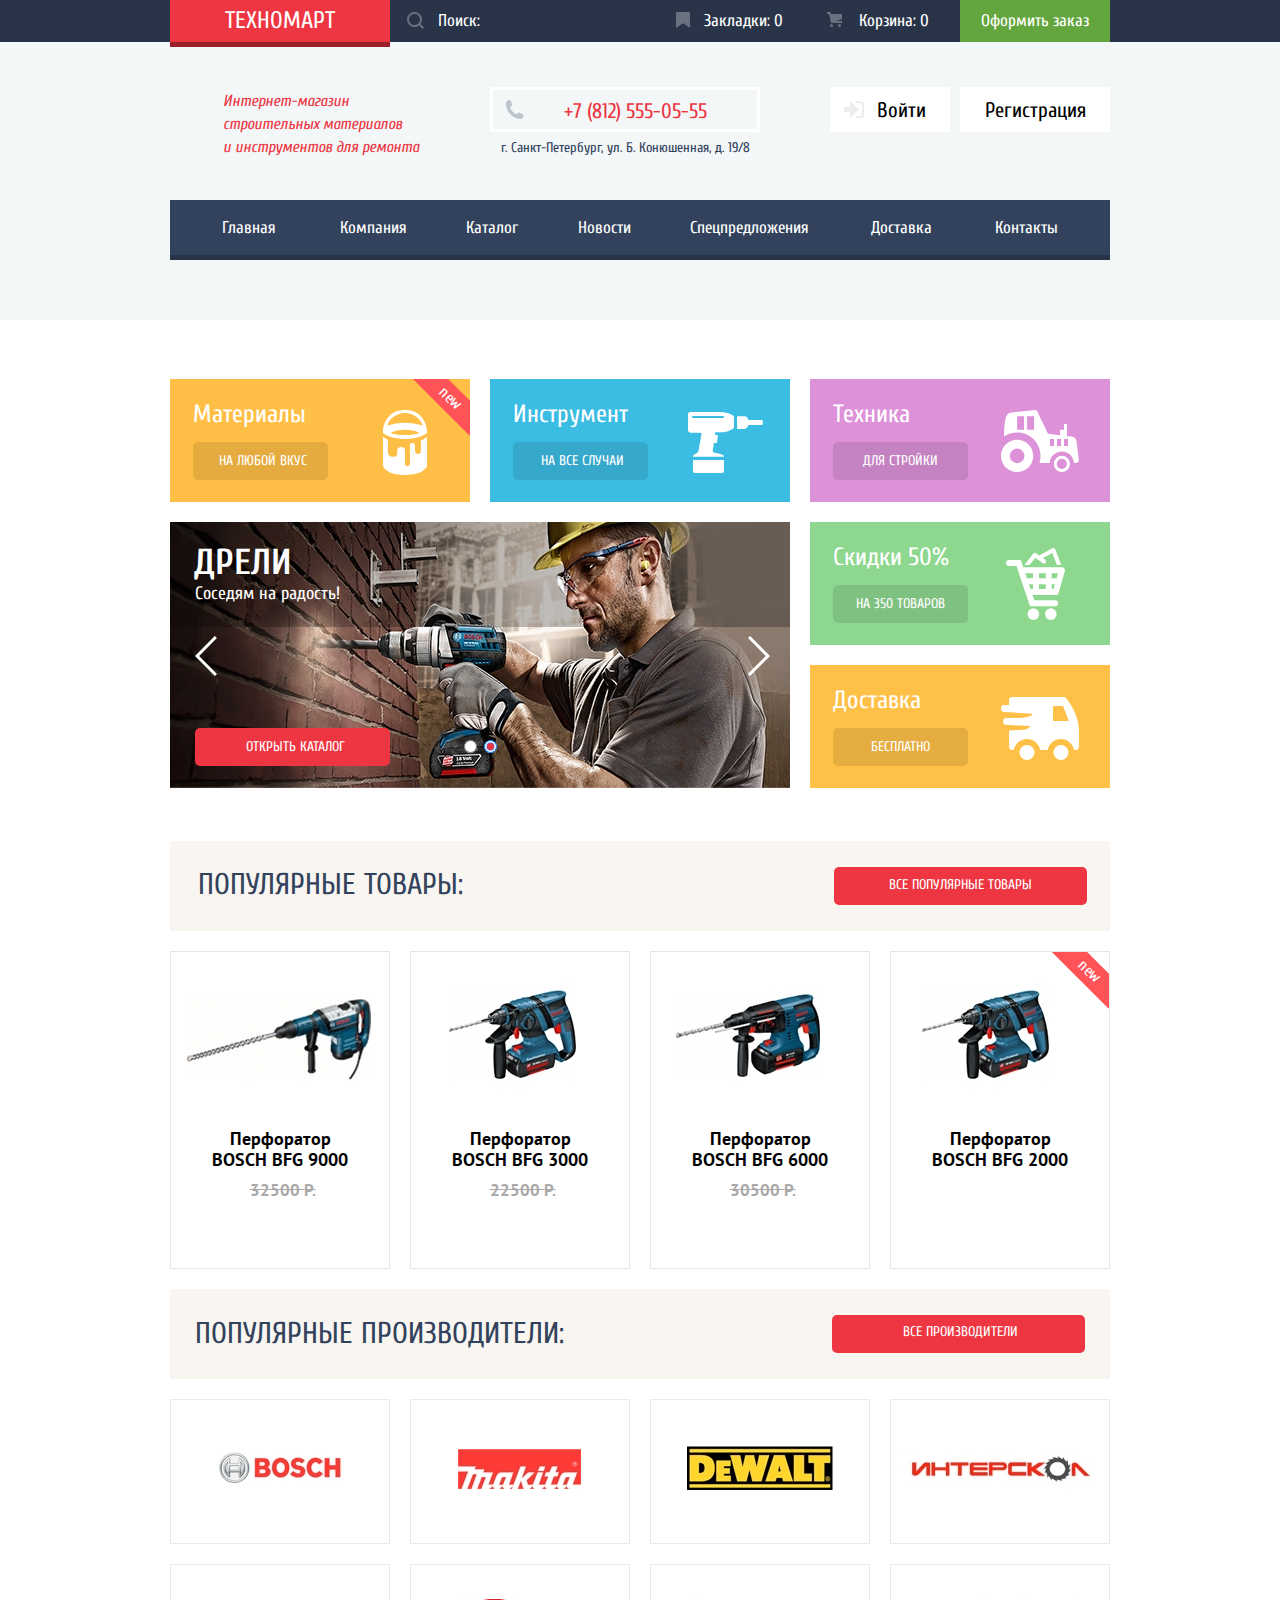
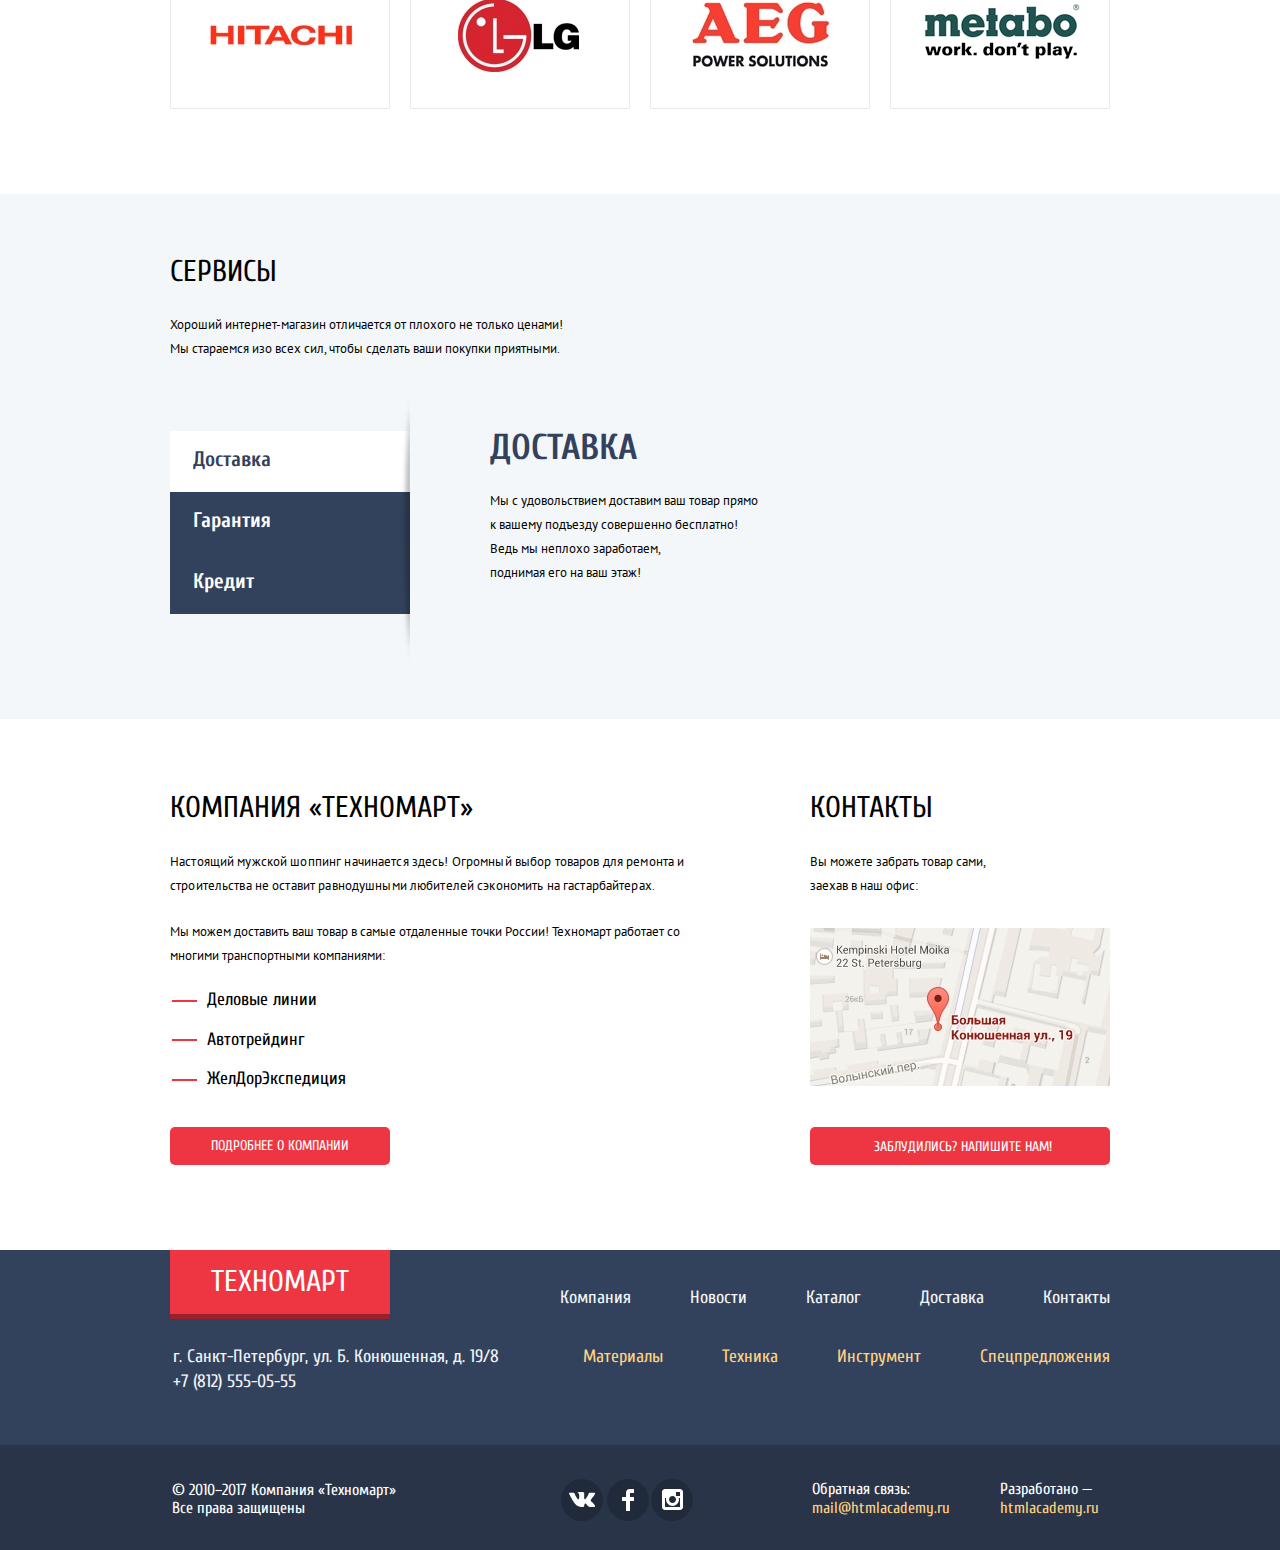
==== commit 22dd30d9: "Правки" ====
--- a/index.html
+++ b/index.html
@@ -1,10 +1,10 @@
 <!DOCTYPE html>
 <html lang="ru">
 <head>
-    <meta charset="UTF-8">
-    <title>HTML Academy: Техномарт</title>
-    <link rel="stylesheet" type="text/css" href="css/normalize.css">
-    <link rel="stylesheet" type="text/css" href="css/style-min.css">  	 
+	<meta charset="UTF-8">
+	<title>HTML Academy: Техномарт</title>
+	<link rel="stylesheet" type="text/css" href="css/normalize-min.css">
+	<link rel="stylesheet" type="text/css" href="css/style.css">  	 
 </head>
 <body>
 	<header class="main_header">
@@ -23,7 +23,7 @@
 		<div class="main_header_main">
 			<div class="wrapper">			
 				<div class="main_header_about_market">
-					<p class="main_header_about_market_text">Интернет-магазин строительных материалов<br> и инструментов для ремонта</p>
+					<div class="main_header_about_market_text"><span>Интернет-магазин</span><span>строительных материалов</span><span>и инструментов для ремонта</span></div>
 				</div>
 				<div class="main_header_contacts">
 					<a href="tel:+78125550555" class="main_header_contacts_link">+7 (812) 555-05-55</a>
@@ -36,10 +36,9 @@
 					</div>
 					<div class="entry_persone visually_hidden">
 						<div class="entry_name">
-							<p class="entry_name_customer">Равшан Джамшутович</p>
-							<button type="button" class="visually_hidden">Выход</button>
-						</div>
-
+							<a href="profile.html" class="entry_name_customer">Равшан Джамшутович</a>
+							<a href="deactivation.html" class="button_entry"><span class="visually_hidden">Выход</span></a>
+						</div>
 						<div class="entry_persone_info">
 							<a href="" class="entry_persone_info_link">Мои заказы</a>
 							<a href="" class="entry_persone_info_link">Личный кабинет</a>
@@ -81,8 +80,8 @@
 				</div>
 				<div class="slider_and_info">
 					<div class="slider">
-						<input type="radio" id="slider_swich_backward" class="slider_swich_backward visually_hidden" name="slider_swich" value="1">
-						<input type="radio" id="slider_swich_forward" class="slider_swich_forward visually_hidden" name="slider_swich" value="2">
+						<input type="radio" id="slider_swich_backward" class="slider_swich_backward" name="slider_swich" value="1" checked>
+						<input type="radio" id="slider_swich_forward" class="slider_swich_forward" name="slider_swich" value="2">
 						<label for="slider_swich_backward"></label>
 						<label for="slider_swich_forward"></label>
 						<div class="slider_drill">
@@ -211,7 +210,7 @@
 			<div class="wrapper">
 				<div class="services_top_part">
 					<h2 class="services_top_part_title">Сервисы</h2>
-					<p class="services_paragraph">Хороший интернет-магазин отличается от плохого не только ценами! <br>
+					<p class="services_paragraph"><span>Хороший интернет-магазин отличается от плохого не только ценами!</span>
 					Мы стараемся изо всех сил, чтобы сделать ваши покупки приятными.</p>
 				</div>
 				<div class="services_bottom_part">
@@ -230,7 +229,7 @@
 					</div>
 					<div class="services_guarantee services_bottom_content">
 						<h2 class="services_headline">Гарантия</h2>
-						<p class="services_paragraph">Если купленный у нас товар поломается или заискрит,<br> а также в случае пожара, спровоцированного его возгаранием,<br>  вы всегда можете быть уверены в нашей гарантии.<br> Мы обменяем сгоревший товар на новый. </p>
+						<p class="services_paragraph"><span>Если купленный у нас товар поломается или заискрит,</span><br> <span>а также в случае пожара, спровоцированного его возгаранием,</span> <span>вы всегда можете быть уверены в нашей гарантии. Мы обменяем</span> <span>сгоревший товар на новый.</span> </p>
 						<p class="services_paragraph">Дом уж восстановите как-нибудь сами.</p>
 					</div>
 					<div class="services_credit services_bottom_content">
@@ -247,7 +246,7 @@
 				<div class="about_company">
 					<h1 class="about_headline">Компания «Техномарт»</h1>
 					<p class="services_paragraph">Настоящий мужской шоппинг начинается здесь! Огромный выбор товаров для ремонта и строительства не оставит равнодушными любителей сэкономить на гастарбайтерах.</p>
-					<p class="services_paragraph">Мы можем доставить ваш товар в самые отдаленные точки России! <br>
+					<p class="services_paragraph">Мы можем доставить ваш товар в самые отдаленные точки России!
 					Техномарт работает со многими транспортными компаниями:</p>
 					<ul class="about_company_list">
 						<li><a class="about_company_link" href="">Деловые линии</a></li>
@@ -258,7 +257,7 @@
 				</div>
 				<div class="contacts">
 					<p class="about_headline">Контакты</p>
-					<p class="services_paragraph">Вы можете забрать товар сами,<br> заехав в наш офис:</p>
+					<p class="services_paragraph"><span>Вы можете забрать товар сами,</span> <span>заехав в наш офис:</span></p>
 					<div class="image_container">
 						<img src="img/map-mini.jpg" alt="Карта" width="300" height="158" class="contacts_maps">
 					</div>
@@ -289,25 +288,25 @@
 				<div class="write_us_footer">
 					<div class="wrapper">
 						<button type="submit" class="write_us_send main_link">Отправить</button>
-						<div class="pop_up_close write_us_close">
+						<button type="button" class="pop_up_close write_us_close">
 							<span class="visually_hidden">Закрыть</span>
-						</div>
+						</button>
 					</div>
 				</div>
 			</form>
 		</section>
 		<section class="maps display_off">
-			<div class="pop_up_close map_close">
+			<button type="button" class="pop_up_close map_close">
 				<span class="visually_hidden">Закрыть</span>
-			</div>
+			</button>
 			<div class="image_container">
 				<iframe class="interactive_map" src="https://www.google.com/maps/embed?pb=!1m18!1m12!1m3!1d1998.5989424123572!2d30.320894615524708!3d59.9387968690486!2m3!1f0!2f0!3f0!3m2!1i1024!2i768!4f13.1!3m3!1m2!1s0x4696310fca5ba729%3A0xea9c53d4493c879f!2z0JHQvtC70YzRiNCw0Y8g0JrQvtC90Y7RiNC10L3QvdCw0Y8g0YPQuy4sIDE5LCDQodCw0L3QutGCLdCf0LXRgtC10YDQsdGD0YDQsywgMTkxMTg2!5e0!3m2!1sru!2sru!4v1530665803595" width="943" height="449" allowfullscreen></iframe>
 			</div>
 		</section>
 		<section class="product_added display_off">
-			<div class="pop_up_close product_added_close_button">
+			<button type="button" class="pop_up_close product_added_close_button">
 				<span class="visually_hidden">Закрыть</span>
-			</div>
+			</button>
 			<div class="wrapper">
 				<p class="product_added_title">Товар добавлен в корзину!</p>
 			</div>
@@ -334,7 +333,7 @@
 					</ul>
 				</div>
 				<div class="footer_heater_bottom">
-					<p class="footer_contacts">г. Санкт-Петербург, ул. Б. Конюшенная, д. 19/8 <br><a href="tel:+78125550555" class="footer_contacts_link">+7 (812) 555-05-55</a></p>
+					<p class="footer_contacts">г. Санкт-Петербург, ул. Б. Конюшенная, д. 19/8 <a href="tel:+78125550555" class="footer_contacts_link">+7 (812) 555-05-55</a></p>
 					<ul class="footer_heater_bottom_list">
 						<li class="footer_heater_bottom_list_item"><a class="footer_nav_link yellow" href="">Материалы</a></li>
 						<li class="footer_heater_bottom_list_item"><a class="footer_nav_link yellow" href="">Техника</a></li>
@@ -346,19 +345,19 @@
 		</div>
 		<div class="footer_footer">
 			<div class="wrapper">
-				<p class="copyright">© 2010–2017 Компания «Техномарт»<br>Все права защищены</p>
+				<p class="copyright">© 2010–2017 Компания «Техномарт» <span>Все права защищены</span></p>
 				<div class="social">
 					<a href="" class="social_link social_link_vk"><span class="visually_hidden">VK</span></a>
 					<a href="" class="social_link social_link_facebook"><span class="visually_hidden">Facebook</span></a>
 					<a href="" class="social_link social_link_instagram"><span class="visually_hidden">Instagram</span></a>
 				</div>
-				<p class="feedback">Обратная связь: <br>
+				<p class="feedback"><span>Обратная связь:</span>
 					<a href="mailto:mail@htmlacademy.ru" class="feedback_link">mail@htmlacademy.ru</a></p>
-				<p class="developed_by">Разработано — <br>
+				<p class="developed_by"><span>Разработано —</span>
 					<a href="https://htmlacademy.ru/intensive/htmlcss" class="developed_by_link">htmlacademy.ru</a></p>
 			</div>
 		</div>
 	</footer>
 	<script src="js/script-min.js"></script>
-  </body>
+</body>
 </html>--- a/css/style.css
+++ b/css/style.css
@@ -0,0 +1,2103 @@
+@import url("https://fonts.googleapis.com/css?family=Cuprum:400,400i,700|PT+Sans:400,400i,700&subset=cyrillic,cyrillic-ext");
+html {
+	box-sizing: border-box;
+}
+body {
+	font-family: "Cuprum", Arial, sans-serif;
+	font-size: 13px;
+}
+a { 
+	text-decoration: none;
+}
+.visually_hidden {
+	position: absolute;
+	clip: rect(1px 1px 1px 1px); /* IE6, IE7 */
+	clip: rect(1px, 1px, 1px, 1px);
+	padding:0;
+	border:0;
+	height: 1px; 
+	width: 1px; 
+	overflow: hidden;
+}
+.display_off {
+	display: none;
+}
+.display_on {
+	display: flex;
+}
+.wrapper {
+	width: 940px;
+	margin: 0 auto 0;
+	padding-left: 10px;
+	padding-right: 10px;
+}
+/*header*/
+.top_header {
+	width: 100%;
+	background-color: #293449;
+	color: #ffffff;
+}
+.top_header .wrapper {
+	display: flex;
+	flex-wrap: wrap;
+	min-height: 42px;
+}
+.logo {
+	display: flex;
+	justify-content: center;
+	align-items: center;
+	position: relative;	
+	min-width: 220px;
+	font-size: 24px;
+	color: #ffffff;
+	text-transform: uppercase;
+	background-color: #ee3643;
+}
+.logo::after {
+	content: "";
+	position: absolute;
+	bottom: -5px;
+	left: 0;
+	width: 220px;
+	height: 5px;
+	background-color: #9a212a;
+}
+.logo:hover {
+	background-color: #ca2c37;
+}
+.logo:hover::after {
+	background-color: #9a212a;
+}
+.logo:active {
+	background-color: #ba2732;
+}
+.logo:active::after {
+	background-color: #8e1e26;
+}
+.top_header .wrapper {
+	display: flex;
+	height: 100%;
+}
+.top_header_link,
+.top_header .search {
+	color: #ffffff;
+	font-size: 17px;
+	min-height: 42px;
+}
+.top_header_link {
+	display: flex;
+	box-sizing: border-box;
+	justify-content: center;
+	align-items: center;	
+	min-width: 150px;
+}
+.search {
+	display: flex;
+	position: relative;
+}
+.search_field {
+	min-width: 270px;
+	background-color: #293449;
+	border: 0;
+	padding-left: 48px;
+}
+.search_field {
+	background-image: url(../img/icon-search-stat.svg);
+	background-repeat: no-repeat;	
+	background-position: 17px 12px;
+}
+.search_field:hover {
+	background-image: url(../img/icon-search.svg);
+}
+.search_field:active {
+	background-image: url(../img/icon-search.svg);
+}
+.search_field:focus {
+	background-image: url(../img/icon-search-red.svg);
+}
+.search .search_field::-webkit-input-placeholder {
+	color: #ffffff; 
+	opacity: 1;
+}
+.search .search_field::-moz-placeholder { 
+	color: #ffffff; 
+	opacity: 1; 
+}
+.search .search_field:-webkit-input-placeholder {
+	color: #ffffff; 
+	opacity: 1;
+}
+.search .search_field:-moz-placeholder { 
+	color: #ffffff; 
+	opacity: 1; 
+}
+.search .search_field::placeholder { 
+	color: #ffffff; 
+	opacity: 1; 
+}
+.search_field:focus,
+.search_field_label:focus {
+	background-color: #ffffff;
+	color: #000000;
+}
+.search_field:not(:focus):hover,
+.top_header_link:not(.ordering):hover {
+	background-color: #212a3a;
+}
+.bookmark {
+	position: relative;
+	padding-left: 16px;		
+}
+.bookmark::before {
+	content: "";
+	position: absolute;
+	top: 12px;
+	left: 16px;
+	width: 17px;
+	height: 17px;
+	background: url(../img/icon-bookmark.svg) no-repeat;
+	opacity: 0.3;
+}
+.bookmark:hover::before {
+	opacity: 1;
+}
+.bookmark:active::before {
+	opacity: 0.5;
+}
+.basket {
+	position: relative;
+	padding-left: 18px;	
+	padding-bottom: 1px;
+}
+.basket::before {
+	content: "";
+	position: absolute;
+	top: 12px;
+	left: 17px;
+	width: 17px;
+	height: 17px;
+	background: url(../img/icon-cart.svg) no-repeat;
+	opacity: 0.3;	
+}
+.basket:hover::before {
+	opacity: 1;
+}
+.basket:active::before {
+	opacity: 0.5;
+}
+.bookmark:active,
+.basket:active {
+	background-color: #161d29;
+	color: rgba(255, 255, 255, 0.5);	
+}
+.basket_buy {
+	background: #ee3643;
+	padding-left: 25px;	
+}
+.bookmark_add {
+	background: #ee3643;	
+}
+.ordering {
+	background-color: #63a63e;
+}
+.ordering:hover {
+	background-color: #5fbb2d;
+}
+.ordering:active {
+	background-color: #518534;
+	color: rgba(255, 255, 255, 0.5);
+}
+.main_header_main {
+	min-height: 278px;
+	background-color: #f3f7f8;
+}
+.main_header_main .wrapper:first-child {
+	display: flex;
+	min-height: 113px;
+	padding-top: 45px;
+}
+.main_header_main .wrapper:last-child {
+	display: flex;
+}
+.main_header_about_market {
+	display: flex;
+	justify-content: center;
+	align-items: flex-start;
+	min-width: 320px;
+	color: #ee3643;
+	font-style: italic;
+	font-size: 16px;
+	line-height: 23px;
+}
+.main_header_about_market_text {
+	display: flex;
+	flex-direction: column;
+	align-items: flex-start;
+	width: 200px;
+	margin: 3px 0 0 -15px;
+}
+.main_header_contacts {
+	display: flex;
+	position: relative;
+	flex-direction: column;
+	justify-content: flex-start;
+	align-items: center;
+}
+.main_header_contacts::before {
+	content: "";
+	position: absolute;
+	top: 13px;
+	left: 15px;
+	width: 19px;
+	height: 19px;
+	background: url(../img/icon-phone.svg) no-repeat;
+	opacity: 0.9;		
+}
+.main_header_contacts_link {
+	display: flex;
+	justify-content: center;
+	align-items: center;
+	box-sizing: border-box;
+	min-width: 270px;
+	min-height: 45px;
+	font-size: 21px;
+	color: #ee3643;
+	border: 3px solid #ffffff;
+	padding-top: 3px;
+	padding-left: 21px;
+}
+.main_header_contacts_text {
+	margin-top: 8px;
+	font-size: 14px;
+	color: #32425c;
+}
+.entry {
+	display: flex;
+	justify-content: flex-end;
+	align-items: flex-start;	
+	min-width: 350px;
+}
+.entry_form {
+	display: flex;	
+}
+.entry_form_login {
+	display: flex;
+	position: relative;
+	justify-content: flex-start;
+	align-items: center;	
+	box-sizing: border-box;
+	min-width: 120px;
+	min-height: 45px;
+	padding-left: 47px;
+	padding-top: 2px;
+	margin-right: 10px;
+	background-color: #ffffff;
+}
+.entry_form_login::before {
+	content: "";
+	position: absolute;
+	top: 14px;
+	left: 14px;
+	width: 20px;
+	height: 17px;
+	background: url(../img/icon-login.svg) no-repeat;
+	opacity: 0.3;		
+}
+.entry_form_login:hover::before {
+	background: url(../img/icon-login-hover.svg) no-repeat;
+	opacity: 1;
+}
+.entry_form_login:active::before {
+	background: url(../img/icon-login.svg) no-repeat;
+	opacity: 0.3;
+}
+.entry_form_registration {
+	display: flex;
+	justify-content: center;
+	align-items: center;	
+	min-width: 150px;
+	min-height: 45px;
+	background-color: #ffffff;	
+	box-sizing: border-box;
+	padding-top: 2px;
+}
+.entry_form_link,
+.entry_name_customer {
+	font-size: 21px;
+	color: #000000;
+}
+.entry_form_link:hover,
+.entry_persone_info_link:hover {
+	color: #ee3643;	
+}
+.entry_form_link:active,
+.entry_name_customer:active,
+.entry_persone_info_link:active {
+	color: rgba(0, 0, 0, 0.3);
+}
+.entry_persone_info {
+	display: flex;
+	justify-content: flex-start;
+	align-items: center;
+	position: relative;	
+}
+.entry_persone_info_link:first-child {
+	margin-right: 13px;
+}
+.entry_persone_info_link:first-child::after {
+	content: "";
+	width: 4px;
+	height: 5px;
+	background-color: #32425c;
+	border-radius: 50%;
+	margin-left: 15px;
+	position: absolute;	
+	top: 6px;
+	left: 90px;
+}
+.entry_persone_info_link {
+	font-size: 16px;
+	color: #32425c;
+	text-decoration: underline;
+	margin-left: 19px;
+}
+.entry_name {
+	display: flex;
+	position: relative;
+	justify-content: flex-start;
+	align-items: center;	
+	min-width: 300px;
+	min-height: 45px;
+	background-color: #ffffff;		
+	margin-bottom: 9px;
+	box-sizing: border-box;
+}
+.entry_name_customer {
+	margin: 1px 0 0 47px;
+}
+.entry_name_customer:before {
+	content: "";
+	position: absolute;
+	top: 13px;
+	left: 13px;
+	width: 20px;
+	height: 18px;
+	background-image: url(../img/icon-user.svg);
+	background-repeat: no-repeat;
+}
+.entry_name_customer:hover:before {
+	background-image: url(../img/icon-user-hover.svg);	
+}
+.entry_name_customer:active:before {
+	background-image: url(../img/icon-user.svg);	
+}
+.entry_name .button_entry::after {
+	content: "";
+	position: absolute;
+	top: 13px;
+	right: 10px;
+	width: 20px;
+	height: 17px;
+	background-image: url(../img/icon-logout.svg);
+	background-repeat: no-repeat;
+}
+.entry_name .button_entry:hover::after {
+	background-image: url(../img/icon-logout-hover.svg);	
+}
+.entry_name .button_entry:active::after {
+	background-image: url(../img/icon-logout.svg);	
+}
+.main_navigation {
+	width: 100%;
+	min-height: 55px;
+	background-color: #32425c;
+	border-bottom: 5px solid #293449;
+}
+.main_navigation_list {
+	display: flex;
+	flex-wrap: wrap;
+	justify-content: flex-start;
+	list-style: none;
+	margin: 0;
+	padding: 0 0 0 22px;
+	box-sizing: border-box;
+}
+.main_navigation_link {
+	display: flex;
+	flex-wrap: wrap;
+	box-sizing: border-box;
+	justify-content: center;
+	align-items: center;		
+	min-height: 55px;
+	font-size: 17px;
+	color: #ffffff;
+	background-color: #32425c;
+}
+.main_navigation_chief_link {
+	padding-left: 30px;
+	padding-right: 30px;
+	padding-top: 1px;
+}
+.main_navigation_company_link {
+	padding-left: 34px;
+	padding-right: 30px;
+	padding-top: 1px;
+}
+.main_navigation_catalog_link {
+	padding-left: 29px;
+	padding-right: 30px;
+	padding-top: 1px;
+}
+.main_navigation_new_link {
+	padding-left: 30px;
+	padding-right: 30px;
+	padding-top: 1px;
+}
+.main_navigation_special_offer_link {
+	padding-left: 29px;
+	padding-right: 30px;
+	padding-top: 1px;
+}
+.main_navigation_delivery_link {
+	padding-left: 32px;
+	padding-right: 30px;
+	padding-top: 1px;
+}
+.main_navigation_contact_link {
+	padding-left: 33px;
+	padding-right: 30px;
+	padding-top: 1px;
+}
+.main_navigation_link:hover {
+	background-color: #293449;
+}
+.main_navigation_link:active {
+	background-color: #1d2739;
+	opacity: 0.5;
+}
+@media screen and (-ms-high-contrast: active), (-ms-high-contrast: none) {
+	.main_navigation_link {
+		padding-top: 20px;
+		box-sizing: border-box;
+	}
+	.main_header_contacts_link {
+		padding-top: 7px;
+		box-sizing: border-box;	
+	}
+	.popular_products_head {
+		padding-top: 25px;
+		box-sizing: border-box;	
+	}
+	.popular_manufacturer_head {
+		padding-top: 25px;
+		box-sizing: border-box;	
+	}
+	.entry_name {
+		padding-top: 10px;
+		box-sizing: border-box;		
+	}
+	.perforator_link {
+		padding-top: 29px;
+		box-sizing: border-box;		
+	}
+}
+/*main*/
+.category_headline {
+	font-size: 30px;
+	color: #32425c;
+	font-weight: normal;
+	text-transform: uppercase;
+	margin: 0;
+}					
+/*index.html*/
+/*section	main_categories*/
+.main_categories {
+	background-color: #ffffff;
+	margin-bottom: 53px;
+}
+.main_categories_cell {
+	display: flex;
+	flex-wrap: wrap;
+	justify-content: space-between;
+	padding-top: 59px;
+}
+.categories_cell_item {
+	display: flex;
+	flex-direction: column;
+	justify-content: flex-start;
+	align-items: flex-start;	
+	width: 300px;
+	height: 123px;
+	box-sizing: border-box;
+	padding-top: 22px;
+	padding-left: 23px;	
+	margin-bottom: 20px;
+}
+.material .categories_cell_link,
+.instrument .categories_cell_link {
+	box-sizing: border-box;
+	padding-left: 4px;
+}
+.slider_and_info .categories_cell_item:last-of-type {
+	margin-bottom: 0;
+}
+.categories_cell_category {
+	font-size: 25px;
+	font-weight: normal;
+	color: #ffffff;
+	margin-top: 0;
+	margin-bottom: 12px;
+}
+.categories_cell_link {
+	display: flex;
+	justify-content: center;
+	align-items: center;
+	width: 135px;
+	height: 38px;
+	border-radius: 5px;
+	background-color: rgba( 0, 0, 0, 0.1);
+	text-transform: uppercase;
+	font-size: 14px;
+	color: #ffffff;
+}
+.categories_cell_link:hover {
+	background-color: rgba( 0, 0, 0, 0.2);
+}
+.categories_cell_link:active {
+	background-color: rgba( 0, 0, 0, 0.3);	
+}				
+.material {
+	background-color: #ffbf47;
+	background-image: url(../img/icon-materials.svg);
+	background-repeat: no-repeat;
+	background-position: 213px 31px;
+}
+.sticker {
+	position: relative;	
+	overflow: hidden;
+}
+.sticker::after {
+	content: "new";
+	font-size: 16px;
+	position: absolute;
+	top: 7px;
+	right: -20px;
+	width: 80px;
+	height: 25px;
+	background-color: #ff5357;
+	color: white;
+	display: flex;
+	justify-content: center;
+	align-items: center;
+	transform: rotate(45deg);
+}
+.instrument {
+	background-color: #3bbce3;
+	background-image: url(../img/icon-instruments.svg);
+	background-repeat: no-repeat;
+	background-position: 198px 33px;	
+}
+.technics {	
+	background-color: #dc91d8;
+	background-image: url(../img/icon-technics.svg);
+	background-repeat: no-repeat;
+	background-position: 191px 31px;		
+}
+.discounts {	
+	background-color: #8ed78f;
+	background-image: url(../img/icon-discounts.svg);
+	background-repeat: no-repeat;
+	background-position: 196px 26px;	
+}
+.delivery {
+	background-color: #ffc047;
+	background-image: url(../img/icon-delivery.svg);
+	background-repeat: no-repeat;
+	background-position: 191px 32px;	
+}
+.slider_and_info {
+	display: flex;
+	justify-content: space-between;
+}
+.info {
+	display: flex;
+	flex-direction: column;
+	align-items: flex-end;
+	width: 300px;
+}
+.slider {
+	display: flex;
+	position: relative;
+	width: 620px;
+	overflow: hidden;
+}
+.slider_swich_forward {
+	position: absolute;
+	bottom: 35px;
+	left: 294px;
+	z-index: 1;
+}
+.slider_swich_backward {
+	position: absolute;	
+	bottom: 35px;
+	left: 314px;
+	z-index: 1;
+}
+.slider_swich_backward:checked ~ .slider_drill,
+.slider_swich_backward:checked ~ .slider_puncher {
+	transform: translate(0);
+}
+.slider_swich_backward:checked ~ label[for="slider_swich_backward"]::after {
+	content: "";
+	position: absolute;
+	bottom: -74px;
+	left: 292px;
+	width: 7px;
+	height: 7px;
+	border-radius: 50%;
+	background-color: #ee3643;
+}
+.slider_swich_forward:checked ~ .slider_drill,
+.slider_swich_forward:checked ~ .slider_puncher {
+	transform: translateX(-620px);
+}
+.slider_swich_forward:checked ~ label[for="slider_swich_forward"]::after {
+	content: "";
+	position: absolute;
+	bottom: -74px;
+	right: 296px;
+	width: 7px;
+	height: 7px;
+	border-radius: 50%;
+	background-color: #ee3643;
+}
+.slider label[for="slider_swich_backward"] {
+	position: absolute;
+	top: 114px;
+	left: 25px;
+	width: 22px;
+	height: 40px;
+	background-image: url(../img/icon-left.svg);
+	background-repeat: no-repeat;
+	background-position: 0px 0px;
+	z-index: 1;
+}
+.slider label[for="slider_swich_forward"] {
+	position: absolute;
+	top: 114px;
+	right: 20px;
+	width: 22px;
+	height: 40px;
+	background-image: url(../img/icon-right.svg);
+	background-repeat: no-repeat;
+	background-position: 0px 0px;
+	z-index: 1;
+}
+.slider_category {
+	font-size: 36px;
+	color: #ffffff;
+	text-transform: uppercase;
+	margin: 0;
+	position: absolute;
+	top: 20px;
+	left: 24px;
+}
+.slider_comment {
+	font-size: 18px;
+	color: #ffffff;
+	position: absolute;
+	top: 44px;
+	left: 25px;		
+}
+.slider_drill,
+.slider_puncher {
+	position: relative;
+}
+.slider_drill {
+	background-color: #2b1a18;
+}
+.slider_puncher {
+	background-color: #897664;
+}
+.slider_and_info .image_container {
+	height: 266px;
+}
+.slider_link {
+	display: flex;
+	justify-content: center;
+	align-items: center;	
+	position: absolute;
+	bottom: 22px;
+	left: 25px;	
+	width: 195px;
+	height: 38px;
+	border-radius: 5px;
+	box-sizing: border-box;
+	padding-left: 5px;
+}
+.main_link {
+	background-color: #ee3643;
+	font-size: 14px;
+	color: #ffffff;
+	text-transform: uppercase;
+	border: 0;
+}
+.main_link:hover {
+	background-color: #ca2c37;
+}
+.main_link:active {
+	background-color: #ba2732;
+}
+/*section popular_products*/
+.popular_products {
+	background-color: #ffffff;
+}
+.popular_products_head,
+.popular_manufacturer_head {
+	display: flex;
+	box-sizing: border-box;
+	justify-content: space-between;
+	align-items: center;
+	width: 100%;
+	min-height: 90px;
+	background-color: #f9f5f0;
+	margin-bottom: 20px;
+}
+.popular_products_head {
+	padding-left: 28px;
+	padding-right: 23px;
+	padding-bottom: 1px;
+}
+.popular_manufacturer_head {
+	padding-left: 25px;
+	padding-right: 25px;
+}
+.popular_products_link,
+.popular_manufacturer_link {
+	display: flex;
+	justify-content: center;
+	align-items: center;
+	width: 253px;
+	height: 38px;
+	border-radius: 5px;	
+}
+.popular_manufacturer_link {
+	box-sizing: border-box;
+	padding-left: 4px;
+	padding-bottom: 4px;
+}
+.products_grid {
+	display: flex;
+	flex-wrap: wrap;
+}
+.products_grid_item {
+	display: flex;
+	flex-wrap: wrap;
+	position: relative;		
+	flex-direction: column;
+	align-items: center;
+	width: 220px;
+	min-height: 318px;
+	box-sizing: border-box;
+	padding-bottom: 20px;
+	border: 1px solid #e5e5e5;
+	margin-bottom: 20px;
+	margin-right: 20px;
+}
+.popular_products .products_grid_item:nth-of-type(4n) {
+	margin-right: 0;
+}
+.products_grid_item:hover {
+	box-shadow: 0 10px 25px rgba(41, 52, 73, 0.5);
+}
+.container_grid_item {
+	display: flex;
+	position: relative;	
+	justify-content: center;
+	align-items: center;	
+	width: 100%;
+	height: 170px;
+	margin-bottom: 7px;
+}
+.buy_or_remember {
+	position: absolute;
+	top: 43px;
+	left: 41px;
+	display: none;	
+}
+.products_grid_item:hover .products_grid_image {
+	display: none;
+}
+.products_grid_item:hover .buy_or_remember {
+	display: block;
+}
+.container_grid_item .products_grid_image {
+	position: absolute;
+}
+.products_grid_image.bosch_bfg_9000 {
+	top: 5px;
+	left: 16px;
+}
+.products_grid_image.bosch_bfg_3000 {
+	top: 27px;
+	left: 38px;
+}
+.products_grid_image.bosch_bfg_6000 {
+	top: 20px;
+	left: 25px;
+}
+.products_grid_image.bosch_bfg_2000 {
+	top: 27px;
+	left: 31px;
+}
+.price {
+	display: flex;
+	flex-direction: column;
+	justify-content: flex-end;
+	align-items: center;	
+	min-height: 68px;
+	padding-left: 5px;	
+}
+.products_grid_name {
+	width: 160px;
+	min-height: 18px;
+	text-align: center;
+	font-family: "PT Sans", Arial, sans-serif;
+	font-size: 18px;
+	font-weight: bold;
+	color: #000000;	
+	margin: 0 0 8px 0;
+}
+.old_price {
+	font-family: "PT Sans", Arial, sans-serif;
+	font-size: 17px;
+	font-weight: bold;	
+	color: #a9a9a9;	
+	text-decoration: line-through;
+	text-transform: uppercase;
+	margin: 0 0 10px 0;
+}
+.price .main_link {
+	display: flex;
+	justify-content: center;
+	align-items: center;	
+	width: 139px;
+	height: 36px;
+	box-sizing: border-box;
+	font-family: "PT Sans", Arial, sans-serif;
+	font-size: 17px;
+	font-weight: bold;
+	color: #ffffff;
+	text-transform: uppercase;		
+	background: url(../img/price-link-background.svg) no-repeat;
+	background-color: transparent;
+}
+.price .main_link:hover {
+	background-image: url(../img/price-link-background-hover.svg);
+}
+.price .main_link:active {
+	background-image: url(../img/price-link-background-active.svg);
+}
+.buy_or_remember .buy {
+	position: relative;
+	display: flex;
+	justify-content: center;
+	align-items: center;
+	width: 135px;
+	height: 38px;	
+	border-radius: 3px;
+	background-color: #63a63e;
+	box-shadow: inset 0 -3px 0 #367315;
+	font-size: 14px;
+	color: #ffffff;
+	text-transform: uppercase;
+	margin-bottom: 8px;
+}
+.buy_or_remember .buy:hover {
+	background-color: #5fbb2d;
+	box-shadow: inset 0 -3px 0 #367315;	
+}
+.buy_or_remember .buy:active {
+	background-color: #518534;
+	box-shadow: none;		
+}
+.buy_or_remember .buy::before {
+	content: "";
+	position: absolute;
+	top: 11px;
+	left: 12px;
+	width: 15px;
+	height: 15px;
+	background: url(../img/icon-cart.svg) no-repeat;
+	opacity: 0.3;
+}
+.buy_or_remember .buy:hover::before,
+.buy_or_remember .buy:active::before {
+	opacity: 1;
+}
+.buy_or_remember .save {
+	display: flex;
+	box-sizing: border-box;
+	justify-content: center;
+	align-items: center;
+	width: 135px;
+	height: 38px;	
+	border-radius: 3px;	
+	border: 3px solid #63a63e;
+	font-size: 14px;
+	color: #32425c;
+	text-transform: uppercase;
+}
+.buy_or_remember .save:hover {
+	border: 3px solid #32425c;	
+}
+.buy_or_remember .save:active {
+	border: 3px solid #32425c;
+	opacity: 0.3;
+	color: #32425c;
+}
+/*section popular_manufacturer*/
+.popular_manufacturer {
+	background-color: #ffffff;	
+}
+.popular_manufacturer_grid {
+	display: flex;
+	align-content: space-between;
+	min-height: 310px;
+	flex-wrap: wrap;
+	margin-bottom: 65px;	
+}
+.popular_manufacturer_grid_link {
+	display: flex;
+	position: relative;
+	box-sizing: border-box;
+	justify-content: center;
+	align-items: center;
+	width: 220px;
+	height: 145px;	
+	border: 1px solid #eaeaea;
+	margin-right: 20px;
+	margin-bottom: 20px;
+}
+.popular_manufacturer_bosch {
+	position: absolute;
+	top: 50px;
+	left: 46px;
+}
+.popular_manufacturer_makita {
+	position: absolute;
+	top: 49px;
+	left: 47px;
+}
+.popular_manufacturer_dewalt {
+	position: absolute;
+	top: 46px;
+	left: 36px;
+}
+.popular_manufacturer_interskol {
+	position: absolute;
+	top: 19px;
+	left: 8px;
+}
+.popular_manufacturer_hitachi {
+	position: absolute;
+	top: 55px;
+	left: 27px;
+}
+.popular_manufacturer_lg {
+	position: absolute;
+	top: 34px;
+	left: 47px;
+}
+.popular_manufacturer_aeg {
+	position: absolute;
+	top: 20px;
+	left: 34px;
+}
+.popular_manufacturer_metabo {
+	position: absolute;
+	top: 32px;
+	left: 9px;
+}
+.popular_manufacturer_grid_link:nth-of-type(4n) {
+	margin-right: 0;
+}
+.popular_manufacturer_grid_link:hover {
+	box-shadow: 0 10px 25px rgba(41, 52, 73, 0.5);
+}
+.popular_manufacturer_grid_link:active {
+	box-shadow: 0 4px 10px rgba(41, 52, 73, 0.5);
+	opacity: 0.3;
+}
+/* section services*/
+.services {
+	background-color: #f4f7f9;
+	padding-top: 61px;
+	padding-bottom: 105px;
+	overflow: hidden;
+}
+.services_top_part {
+	margin-bottom: 70px;
+}
+.services_top_part_title {
+	font-size: 30px;
+	color: #000000;
+	font-weight: normal;
+	text-transform: uppercase;
+	margin-top: 0;
+	margin-bottom: 23px;
+}
+.services_paragraph {
+	display: flex;
+	flex-direction: column;
+	align-items: flex-start;
+	font-family: "PT Sans", Arial, sans-serif;
+	font-size: 13px;
+	color: #000000;
+	line-height: 24px;
+	margin: 0;
+}
+.about_company .services_paragraph:first-of-type {
+	letter-spacing: 0.13px;	
+}
+.services_headline {
+	font-size: 36px;
+	color: #32425c;
+	text-transform: uppercase;
+	margin: 0;
+	line-height: 34px;	
+}
+.services_bottom_part {
+	display: flex;
+	justify-content: flex-start;
+	align-items: flex-start;
+	position: relative;
+}
+#services_delivery_on:checked ~ .services_delivery {
+	display: block;
+}
+#services_delivery_on:checked ~ .services_guarantee,
+#services_delivery_on:checked ~ .services_credit {
+	display: none;
+}
+#services_guarantee_on:checked ~ .services_guarantee {
+	display: block;
+}
+#services_guarantee_on:checked ~ .services_delivery,
+#services_guarantee_on:checked ~ .services_credit {
+	display: none;
+}
+#services_credit_on:checked ~ .services_credit {
+	display: block;
+}
+#services_credit_on:checked ~ .services_delivery,
+#services_credit_on:checked ~ .services_guarantee {
+	display: none;
+}
+.services_bottom_part_nav {
+	display: flex;
+	position: relative;
+	box-sizing: border-box;
+	flex-direction: column;
+	min-width: 240px;
+	list-style: none;
+	align-self: flex-start;
+	margin: 0;
+	padding: 0;
+}
+.services_bottom_part_nav:after {
+	content: "";
+	position: absolute;
+	top: -35px;
+	right: -1px;
+	width: 11px;
+	height: 280px;
+	background: url(../img/shadow_line.png) no-repeat;
+}
+.services_bottom_part_nav_category {
+	display: flex;
+	align-items: center;
+	width: 240px;
+	height: 61px;
+	background-color: #32425c;
+	font-size: 21px;
+	font-weight: bold;
+	color: #ffffff;
+	box-sizing: border-box;
+	padding-left: 23px;
+	padding-bottom: 4px;	
+}
+.services_bottom_part_nav_category:hover {
+	background-color: #293449;
+}
+.services_bottom_part_nav_category:active {
+	background-color: #ffffff;
+	color: #32425c;
+}
+#services_delivery_on:checked ~ .services_bottom_part_nav .services_delivery_on_button {
+	background-color: #ffffff;
+	color: #32425c;
+}
+#services_guarantee_on:checked ~ .services_bottom_part_nav .services_guarantee_on_button {
+	background-color: #ffffff;
+	color: #32425c;
+}
+#services_credit_on:checked ~ .services_bottom_part_nav .services_credit_on_button {
+	background-color: #ffffff;
+	color: #32425c;
+}
+.services_bottom_content {
+	margin-left: 80px;
+}
+.services_delivery::after {
+	content: "";
+	position: absolute;
+	top: 22px;
+	right: 0;
+	width: 468px;
+	height: 261px;
+	background-image: url(../img/delivery-car.png);
+	background-repeat: no-repeat;
+}
+.services_guarantee::after {
+	content: "";
+	position: absolute;
+	top: 0;
+	right: 0;
+	width: 389px;
+	height: 283px;
+	background-image: url(../img/guarantee.png);
+	background-repeat: no-repeat;
+}
+.services_credit::after {
+	content: "";
+	position: absolute;
+	top: 0;
+	right: -8px;
+	width: 465px;
+	height: 285px;
+	background-image: url(../img/credit.png);
+	background-repeat: no-repeat;
+}
+.services_bottom_content .services_headline {
+	margin-bottom: 24px;
+}
+.services_credit .main_link {
+	display: flex;
+	justify-content: center;
+	align-items: center;
+	width: 195px;
+	height: 38px;
+	border: 5px;
+}
+.services_credit p:last-of-type {
+	margin-bottom: 27px;
+}
+/*section about*/
+.about .wrapper {
+	display: flex;
+	justify-content: space-between;
+	padding-top: 72px;
+	margin-bottom: 85px;
+}
+.about_company {
+	display: flex;
+	flex-direction: column;
+	width: 525px; 
+}
+.contacts {
+	display: flex;
+	flex-direction: column;	
+	width: 300px;
+}
+.about_headline {
+	font-size: 30px;
+	font-weight: normal;
+	text-transform: uppercase;
+	margin-top: 0;
+	margin-bottom: 25px;
+}
+.about_company .services_paragraph {
+	margin-bottom: 22px;
+}
+.about_company_list {
+	list-style: none;
+	margin: 0;
+	padding-left: 37px;
+}
+.about_company li:not(:last-child) {
+	margin-bottom: 19px;
+}
+.about_company li:last-child {
+	margin-bottom: 37px;
+}
+.about_company .main_link {
+	display: flex;
+	justify-content: center;
+	align-items: center;
+	width: 220px;
+	height: 38px;
+	border-radius: 5px;
+}
+.about_company_link {
+	position: relative;
+	font-size: 18px;
+	color: #000000;	
+}
+.about_company_link::before {
+	content: "";
+	position: absolute;
+	top: 50%;
+	left: -35px;
+	width: 25px;
+	height: 2px;
+	background-color: #ee3643;
+}
+.contacts .services_paragraph {
+	margin-bottom: 30px;
+}
+.contacts_maps {
+	margin-bottom: 37px;	
+}
+.contacts .main_link {
+	display: flex;
+	justify-content: center;
+	align-items: center;
+	width: 300px;
+	height: 38px;
+	border-radius: 5px;
+	box-sizing: border-box;	
+	padding-left: 6px;
+	padding-top: 3px;	
+}
+/*section write_us*/
+.write_us {
+	position: fixed;
+	top: 50%;
+	margin-top: -210px;
+	left: 50%;
+	margin-left: -310px;
+	right: 0;
+	background-color: #ffffff;
+	flex-direction: column;
+	max-width: 620px;
+	max-height: 420px;
+	box-shadow: 0 20px 40px rgba(0, 0, 0, 0.75);
+	box-sizing: border-box;
+	border-top: 7px solid #ff5257;
+	padding-top: 45px;
+	z-index: 1;
+}
+.write_us .wrapper {
+	width: 460px;
+	margin: 0 auto;
+}
+.write_us_footer {
+	height: 112px;
+	background-color: #f4f4f4;
+}
+.write_us_footer .wrapper {
+	display: flex;
+	height: 112px;
+	justify-content: center;
+	align-items: center;
+}
+.write_us_send {
+	width: 460px;
+	height: 38px;
+	border-radius: 3px;
+	border: 0;
+}
+.customer_data {
+	display: flex;
+	justify-content: space-between;
+}
+.customer_data_item {
+	display: flex;
+	flex-direction: column;
+	width: 220px;
+	margin-bottom: 18px;
+}
+.customer_label {
+	font-size: 18px;
+	margin-bottom: 9px;
+}
+.customer_data_item_field {
+	width: 220px;
+	height: 38px;
+	border: 2px solid #dee3e4;	
+	border-radius: 3px;
+	font-family: "PT Sans", Arial, sans-serif;
+	font-size: 13px;
+	padding-left: 15px;
+	box-sizing: border-box;	
+}
+.customer_entry_field {
+	width: 100%;
+	height: 114px;
+	resize: none;
+	border: 2px solid #dee3e4;
+	border-radius: 3px;
+	font-family: "PT Sans", Arial, sans-serif;
+	font-size: 13px;
+	padding-top: 10px;
+	padding-left: 15px;
+	box-sizing: border-box;
+	margin-top: 10px;
+	margin-bottom: 37px;			
+}
+.pop_up_close {
+	position: absolute;
+	top: 8px;
+	right: 8px;
+	width: 21px;
+	height: 21px;
+	border: 0;
+	background-color: transparent;
+}
+.pop_up_close::before,
+.pop_up_close::after {
+	content: "";
+	position: absolute;
+	top: 7px;
+	right: -4px;
+	width: 27px;
+	height: 4px;
+	background-color: #ee3643;
+}
+.pop_up_close::before {
+	transform: rotate(45deg);
+}
+.pop_up_close::after {
+	transform: rotate(-45deg);
+}
+.screen_shading {
+	display: none;
+	position: fixed;
+	top:0;
+	left: 0;
+	width: 100%;
+	height: 100%;
+	background: transparent;
+	opacity: 0.5;
+	z-index: 1;
+}
+.modal_show {
+	display: flex;
+	animation: bounce 0.6s;	
+}
+.modal-error {
+	animation: shake 0.6s;
+}
+@keyframes bounce {
+	0% {
+		transform: translateY(2000px);
+	}
+	70% {
+		transform: translateY(-30px);
+	}
+	90% {
+		transform: translateY(10px);
+	}
+	100% {
+		transform: translateY(0);
+	}
+}
+@keyframes shake {
+	0%,
+	100% {
+		transform: translateX(0);
+	}
+	10%,
+	30%,
+	50%,
+	70%,
+	90% {
+		transform: translateX(-10px);
+	}
+	20%,
+	40%,
+	60%,
+	80% {
+		transform: translateX(10px);
+	}
+}
+/*section maps*/
+.maps {
+	position: fixed;
+	top: 50%;
+	margin-top: -225px;
+	left: 50%;
+	margin-left: -471px;
+	right: 0;
+	background-color: #ffffff;
+	max-width: 943px;
+	max-height: 449px;
+	box-shadow: 0 20px 40px rgba(0, 0, 0, 0.75);
+	z-index: 1;	
+}
+.interactive_map {
+	border: 0;
+}
+/*section product_added*/
+.product_added {
+	position: fixed;
+	flex-direction: column;
+	top: 50%;
+	left: 50%;
+	margin-top: -141px;
+	margin-left: -310px;
+	box-sizing: border-box;
+	max-width: 620px;
+	min-height: 282px;
+	border-top: 7px solid #ee3643;
+	background-color: #ffffff;
+	box-shadow: 0 20px 40px rgba(0, 0, 0, 0.75);
+	z-index: 1;		
+}
+.product_added .wrapper {
+	display: flex;
+	align-items: center;
+	width: 460px;	
+	margin: 0 auto;
+}
+.product_added > .wrapper {
+	height: 163px;
+	justify-content: flex-start;	
+}
+.product_added_title {
+	position: relative;
+	font-size: 30px;
+	margin: 0 0 0 100px;
+}
+.product_added_title::before {
+	content: "";
+	position: absolute;
+	top: -13px;
+	left: -98px;
+	width: 66px;
+	height: 66px;
+	background: url(../img/icon-mark.svg) no-repeat;
+}
+.product_added_footer {
+	background-color: #f1f1f1;
+	width: 100%;
+	margin-top: auto;
+	margin-bottom: 0;
+}
+.product_added_footer > .wrapper {
+	height: 112px;
+	justify-content: center;		
+}
+.product_added_footer .main_link {
+	display: flex;
+	justify-content: center;
+	align-items: center;
+	width: 220px;
+	height: 38px;
+	border-radius: 3px;
+	margin-right: 20px;
+}
+.product_added_close {
+	display: flex;
+	justify-content: center;
+	align-items: center;
+	width: 220px;
+	height: 38px;
+	background-color: #fff;
+	border-radius: 3px;
+	margin: 0;	
+	text-transform: uppercase;
+	font-size: 14px;
+}
+/*cataloh.html*/
+.breadcrumbs_list {
+	display: flex;
+	list-style: none;
+	margin: 0;
+	padding: 0;
+}
+.breadcrumbs_list_item {
+	display: flex;
+	align-items: center;
+	height: 60px;
+	margin-right: 40px;
+}
+.breadcrumbs_link {
+	position: relative;	
+	font-family: "PT Sans", Arial, sans-serif;
+	font-size: 13px;
+	color: #000000;
+	text-transform: uppercase;
+}
+.breadcrumbs_link_main {
+	display: flex;	
+	width: 15px;
+	height: 12px;
+	background-image: url(../img/icon-home.svg);
+	background-repeat: no-repeat;
+	background-position: -2px;
+}
+.breadcrumbs_list_item:not(:last-child) .breadcrumbs_link::after {
+	content: "";
+	position: absolute;
+	top: 1px;
+	right: -25px;
+	width: 8px;
+	height: 12px;
+	background-image: url(../img/icon-right-small.svg);
+	background-repeat: no-repeat;
+}
+.breadcrumbs_list_item:first-child .breadcrumbs_link::after {
+	top: 1px;
+	right: -21px;	
+}
+.breadcrumbs_list_item:nth-child(3) {
+	margin-right: 43px;
+}
+/*section product_page*/
+.perforator_link {
+	display: flex;
+	justify-content: flex-start;
+	align-items: center;
+	width: 100%;
+	min-height: 90px;
+	background-color: #f2f6f8;	
+	margin-bottom: 18px;	
+}
+.perforator_link .category_headline {
+	margin-left: 28px;
+	box-sizing: border-box;
+	padding-bottom: 3px;
+}
+.product_page_container {
+	display: flex;
+	justify-content: space-between;
+}
+.product_page .product_grid {
+	display: flex;
+	flex-direction: column;
+	width: 700px;
+}			
+.filter {
+	display: flex;
+	flex-direction: column;	
+	align-self: flex-start;
+	width: 220px;	
+	background-color: #ffffff;
+}
+.column_pointer {	
+	display: flex;
+	justify-content: flex-start;
+	align-items: center;
+	height: 38px;
+	font-family: "PT Sans", Arial, sans-serif;
+	font-size: 13px;
+	color: #000000;
+	text-transform: uppercase;
+	margin: 0;	
+	background-color: #f7f3ec;
+	border-radius: 3px;
+	box-sizing: border-box;
+	padding-left: 20px;
+	padding-bottom: 2px;
+}
+.filter_form_item:not(:last-of-type) {
+	border-bottom: 1px solid #e5e5e5;
+	padding-bottom: 25px;
+}
+.filter_form_item_title {
+	display: flex;
+	justify-content: flex-start;
+	align-items: center;
+	width: 100%;
+	font-family: "PT Sans", Arial, sans-serif;
+	font-size: 17px;
+	font-weight: bold;
+	color: #000000;
+	background-color: #ffffff;
+	text-transform: uppercase;
+}
+.filter_form_item_price .filter_form_item_title {
+	padding-top: 17px;
+	padding-bottom: 18px;
+}
+.filter_form_item_manufacturer .filter_form_item_title {
+	padding-top: 19px;
+	padding-bottom: 22px;
+}
+.filter_item_electricity  .filter_form_item_title {
+	padding-top: 22px;
+	padding-bottom: 20px;
+}
+.filter_form_item {
+	width: 100%;
+	margin: 0;
+	padding: 0;
+	border: none;
+}
+.range_filter {
+	width: 100%;
+}
+.range_control {
+	position: relative;
+	height: 41px;
+	padding-top: 39px;  
+	margin-bottom: 10px;
+	background-color: #f7f3ec;
+	border-radius: 5px;
+	padding-right: 20px;
+	padding-left: 20px;	
+}
+.range_control .scale {
+	height: 2px;
+	background: #d7dcde;
+}
+.range_control .bar {
+	width: 80%;
+	height: 2px;
+	background: #00ca74;
+}
+.range_control .toggle {
+	position: absolute;
+	top: 30px;
+	left: 0;	
+	width: 4px;
+	height: 4px;
+	padding: 0;
+	border: 10px solid #ffffff;
+	background-color: #ababab;
+	border-radius: 50%;
+	box-shadow: 0 2px 1px 0 #cfcfcf;
+	cursor: pointer;		
+}
+.range_control .toggle::before {
+	content: "";
+	position: absolute;
+	top: -2px;
+	left: -2px;
+	width: 4px;
+	height: 4px;
+	background-color: #ababab;	
+	border-radius: 50%;
+}
+.range_control .toggle_min {
+	left: 20px;
+}
+.range_control .toggle_max {
+	left: 160px;
+}
+.price_control {
+	display: flex;
+	justify-content: space-between;
+	font-size: 0;
+}
+.price_control_label {
+	display: flex;
+	justify-content: center;
+	align-items: center;
+}
+.price_control_input {
+	width: 95px;
+	box-sizing: border-box;
+	min-height: 38px;
+	font-size: 17px;
+	font-family: "PT Sans", Arial, sans-serif;	
+	text-transform: uppercase;	
+	border: none;
+	border-radius: 3px;
+	background: #f7f3ec;
+	text-align: center;
+	box-sizing: border-box;
+	padding-bottom: 5px;
+	padding-left: 5px;	
+}
+.min_price {
+	position: relative;
+}
+.min_price::after {
+	content: "";
+	position: absolute;
+	right: -20px;
+	width: 10px;
+	height: 1px;
+	background-color: #444444;
+}
+.filter_framework {
+	display: flex;
+	flex-direction: column;
+}
+.filter_framework_item {
+	position: relative;
+	font-size: 15px;
+	font-family: "PT Sans", Arial, sans-serif;	
+	text-transform: uppercase;
+	margin-left: 35px;
+}
+.filter_form_container:not(:last-child) {
+	margin-bottom: 22px;
+}
+.filter_framework_item:disabled {
+	opacity: 0.4;
+}
+.filter_framework_item:not(:last-child) {
+	margin-bottom: 25px;
+}
+.filter_framework_item::before {
+	content: "";
+	position: absolute;
+	top: -1px;
+	left: -35px;
+	width: 25px;
+	height: 25px;
+	background-repeat: no-repeat;
+}
+.manufacturers_framework .filter_framework_item::before {
+	background-image: url(../img/checkbox-off.svg);
+}
+.electricity_framework .filter_framework_item::before {
+	background-image: url(../img/radio-off.svg);
+}
+.electricity_framework .filter_framework_item:hover::before {
+	background-image: url(../img/radio-off-hover.svg);
+}
+.manufacturers_framework .filter_framework_item:hover::before {
+	background-image: url(../img/checkbox-off-hover.svg);
+}
+.manufacturers_framework_bosch:checked ~ .manufacturers_framework_bosch::before,
+.manufacturers_framework_interscol:checked ~ .manufacturers_framework_interscol::before,
+.manufacturers_framework_makita:checked ~ .manufacturers_framework_makita::before,
+.manufacturers_framework_dewalt:checked ~ .manufacturers_framework_dewalt::before,
+.manufacturers_framework_hitachi:checked ~ .manufacturers_framework_hitachi::before {
+	background-image: url(../img/checkbox-on.svg);	
+}
+.manufacturers_framework_bosch:checked ~ .manufacturers_framework_bosch:hover::before,
+.manufacturers_framework_interscol:checked ~ .manufacturers_framework_interscol:hover::before,
+.manufacturers_framework_makita:checked ~ .manufacturers_framework_makita:hover::before,
+.manufacturers_framework_dewalt:checked ~ .manufacturers_framework_dewalt:hover::before,
+.manufacturers_framework_hitachi:checked ~ .manufacturers_framework_hitachi:hover::before {
+	background-image: url(../img/checkbox-on-hover.svg);	
+}
+.electricity_framework_rechargeable:checked ~ .electricity_framework_rechargeable::before,
+.electricity_framework_network:checked ~  .electricity_framework_network::before {
+	background-image: url(../img/radio-on.svg);		
+}
+.electricity_framework_rechargeable:checked ~ .electricity_framework_rechargeable:hover::before,
+.electricity_framework_network:checked ~  .electricity_framework_network:hover::before {
+	background-image: url(../img/radio-on-hover.svg);		
+}
+.filter_item_electricity {
+	margin-bottom: 80px;
+}
+.filter_button {
+	font-family: "PT Sans", Arial, sans-serif;
+	font-size: 13px;
+	color: #000000;	
+	text-transform: uppercase;
+	width: 140px;
+	height: 38px;
+	border: 1px solid #e5e5e5;
+	background-color: #ffffff;
+	border-radius: 3px;
+}
+.filter_button:hover {
+	border: 1px solid #bdc6ca;	
+}
+.filter_button:active {
+	border: 1px solid #ee3643;	
+}
+.sorting {
+	display: flex;
+	align-items: center;
+	background-color: #f7f3ec;
+	margin-bottom: 20px;
+}
+.sorting_title {
+	margin-right: 140px;	
+}
+.sorting_by_price {
+	margin-right: 70px;
+}
+.sorting_by_type {
+	margin-right: 65px;	
+}
+.sorting_by_function {
+	margin-right: 45px;	
+}
+.sorting_link {
+	flex-wrap: nowrap;
+	font-family: "PT Sans", Arial, sans-serif;
+	font-size: 13px;
+	line-height: 13px;
+	color: #000000;
+	opacity: 0.3;
+	text-transform: uppercase;
+	border-bottom: 1px dotted #ee3643;	
+}
+.sorting_link:hover {
+	color: #000000;
+	opacity: 1;
+	border-bottom: 1px solid #ee3643;	
+}
+.sorting_link_active {
+	color: #ee3643;
+	opacity: 1;
+	border: none;
+}
+.sorting_by_increase {
+	width: 0;
+	height: 0;
+	border-top: 0;
+	border-right: 5px solid  transparent;
+	border-left: 5px solid  transparent;	
+	border-bottom: 10px solid #c5c5c5;
+	margin-right: 23px;
+}
+.sort_by_reduction {
+	width: 0;
+	height: 0;
+	border-top: 10px solid  #c5c5c5;
+	border-right: 5px solid  transparent;
+	border-left: 5px solid  transparent;	
+	border-bottom: 0;
+}
+.sorting_by_increase:hover {
+	border-bottom: 10px solid #231f20;
+}
+.sort_by_reduction:hover {
+	border-top: 10px solid #231f20;
+}
+.sorting_by_increase_active {
+	border-bottom: 10px solid #ee3643;
+}
+.sort_by_reduction_active {
+	border-top: 10px solid #ee3643;
+}
+.puncher_products_grid {
+	display: flex;
+	flex-wrap: wrap;
+	justify-content: flex-start;
+	margin-bottom: 32px;	
+}
+.puncher_products_grid .products_grid_item:nth-of-type(3n) {
+	margin-right: 0;
+}
+.puncher_products_grid .products_grid_item {
+	margin-bottom: 20px;
+}
+.pagination {
+	margin-bottom: 60px;
+}
+.pagination_list {
+	display: flex;
+	list-style: none;
+	margin: 0;
+	padding: 0;
+}
+.pagination_list_item {
+	margin-right: 11px;
+}
+.pagination_list_item_link {
+	display: flex;
+	justify-content: center;
+	align-items: center;
+	font-family: "PT Sans", Arial, sans-serif;
+	font-size: 13px;
+	text-transform: uppercase;
+	color: #000000;	
+	background-color: #ffffff;
+	border: 1px solid #e5e5e5;
+	border-radius: 3px;
+}
+.pagination_list_item_link:not(.pagination_next) {
+	width: 37px;
+	height: 37px;	
+	box-sizing: border-box;
+	padding-bottom: 2px;
+	padding-left: 3px;
+}
+.pagination_next {
+	width: 140px;
+	height: 37px;
+	box-sizing: border-box;
+	padding-bottom: 2px;
+	padding-left: 5px;	
+}
+.pagination_list_item_link:hover {
+	border: 1px solid #bdc6ca;
+}
+.pagination_list_item_link:active {
+	border: 1px solid #ee3643;
+}
+.pagination_list_item_link_active {
+	color: #ffffff;
+	background-color: #ee3643;
+	border: none;
+}
+/*section about_punchers*/
+.about_punchers {
+	background-color: #f2f6f8;
+	padding-top: 63px;
+	padding-bottom: 70px;
+}
+.about_punchers_title {
+	margin-top: 0;
+	margin-bottom: 22px;
+}				
+/*footer*/
+.footer_heater {
+	background-color: #32425c;
+	padding-bottom: 50px;	
+}
+.footer_heater .wrapper {
+	display: flex;
+	flex-direction: column;
+}
+.footer_heater_top,
+.footer_heater_bottom {
+	display: flex;
+	justify-content: space-between;
+}
+.footer_heater_top .logo {
+	font-size: 30px;
+	width: 220px;
+	height: 64px;
+	margin-bottom: 33px;
+	margin-right: 100px;
+}
+.footer_heater_top_list,
+.footer_heater_bottom_list {
+	display: flex;
+	flex-wrap: wrap;
+	align-items: center;
+	list-style: none;
+	padding: 0;
+}
+.footer_heater_bottom_list {
+	align-items: flex-start;
+}
+.footer_contacts {
+	display: flex;
+	flex-direction: column;
+	align-items: flex-start;
+	margin: 0;
+	padding-left: 3px;
+}
+.footer_contacts_link {
+	line-height: 27px;
+}
+.footer_heater_top_list_item:not(:last-child),
+.footer_heater_bottom_list_item:not(:last-child) {
+	margin-right: 59px;
+}
+.grey {
+	color: #f1f5f7;
+}
+.yellow {
+	color: #ffd180;	
+}
+.footer_nav_link {
+	font-size: 18px;
+}
+.footer_nav_link:hover {
+	text-decoration: underline;
+}
+.footer_nav_link:active {
+	opacity: 0.5;
+	text-decoration: none;
+}
+.footer_contacts,
+.footer_contacts_link {
+	font-size: 18px;
+	color: #f1f5f7;
+}
+.footer_heater_bottom > ul {
+	list-style: none;
+	margin: 0;
+}
+.footer_footer {
+	background-color: #293449;
+}
+.footer_footer .wrapper {
+	display: flex;
+	align-items: center;
+	justify-content: flex-end;
+	min-height: 105px;	
+}
+.copyright {
+	display: flex;
+	flex-direction: column;
+	align-items: flex-start;
+	width: 250px;
+	font-size: 16px;
+	line-height: 18px;
+	color: #ffffff;
+	margin: 0 150px 0 0;
+	box-sizing: border-box;
+	padding-top: 3px;
+	padding-left: 2px
+}
+.social {
+	display: flex;
+	justify-content: center;
+	box-sizing: border-box;
+	padding-top: 5px;	
+}
+.social_link {
+	display: block;
+	width: 42px;
+	height: 42px;
+	background-color: #212a3a; 
+	color: #ffffff;
+	border-radius: 50%;
+}
+.social_link_vk {
+	background-image: url(../img/icon-vk.svg);
+	background-repeat: no-repeat;
+	background-position: 50% 50%;
+	margin-right: 4px;
+}
+.social_link_facebook {
+	background-image: url(../img/icon-fb.svg);
+	background-repeat: no-repeat;
+	background-position: 50% 50%;
+	margin-right: 2px;	
+}
+.social_link_instagram {
+	background-image: url(../img/icon-insta.svg);
+	background-repeat: no-repeat;
+	background-position: 50% 50%;
+	margin-right: 119px;	
+}
+.social_link:hover,
+.social_link:active {
+	background-color: #ee3643;
+}
+.feedback {
+	width: 120px;
+	box-sizing: border-box;
+	padding-top: 3px;
+	margin-right: 68px;
+}
+.developed_by {
+	width: 114px;
+	box-sizing: border-box;
+	padding-top: 3px;
+}
+.feedback,
+.developed_by {
+	font-size: 16px;
+	color: #ffffff;
+}
+.feedback_link,
+.developed_by_link  {
+	color: #ffd180;
+}
+.feedback_link:hover,
+.developed_by_link:hover  {
+	text-decoration: underline;
+}
+.feedback_link:active,
+.developed_by_link:active {
+	color: #ee3643;
+}